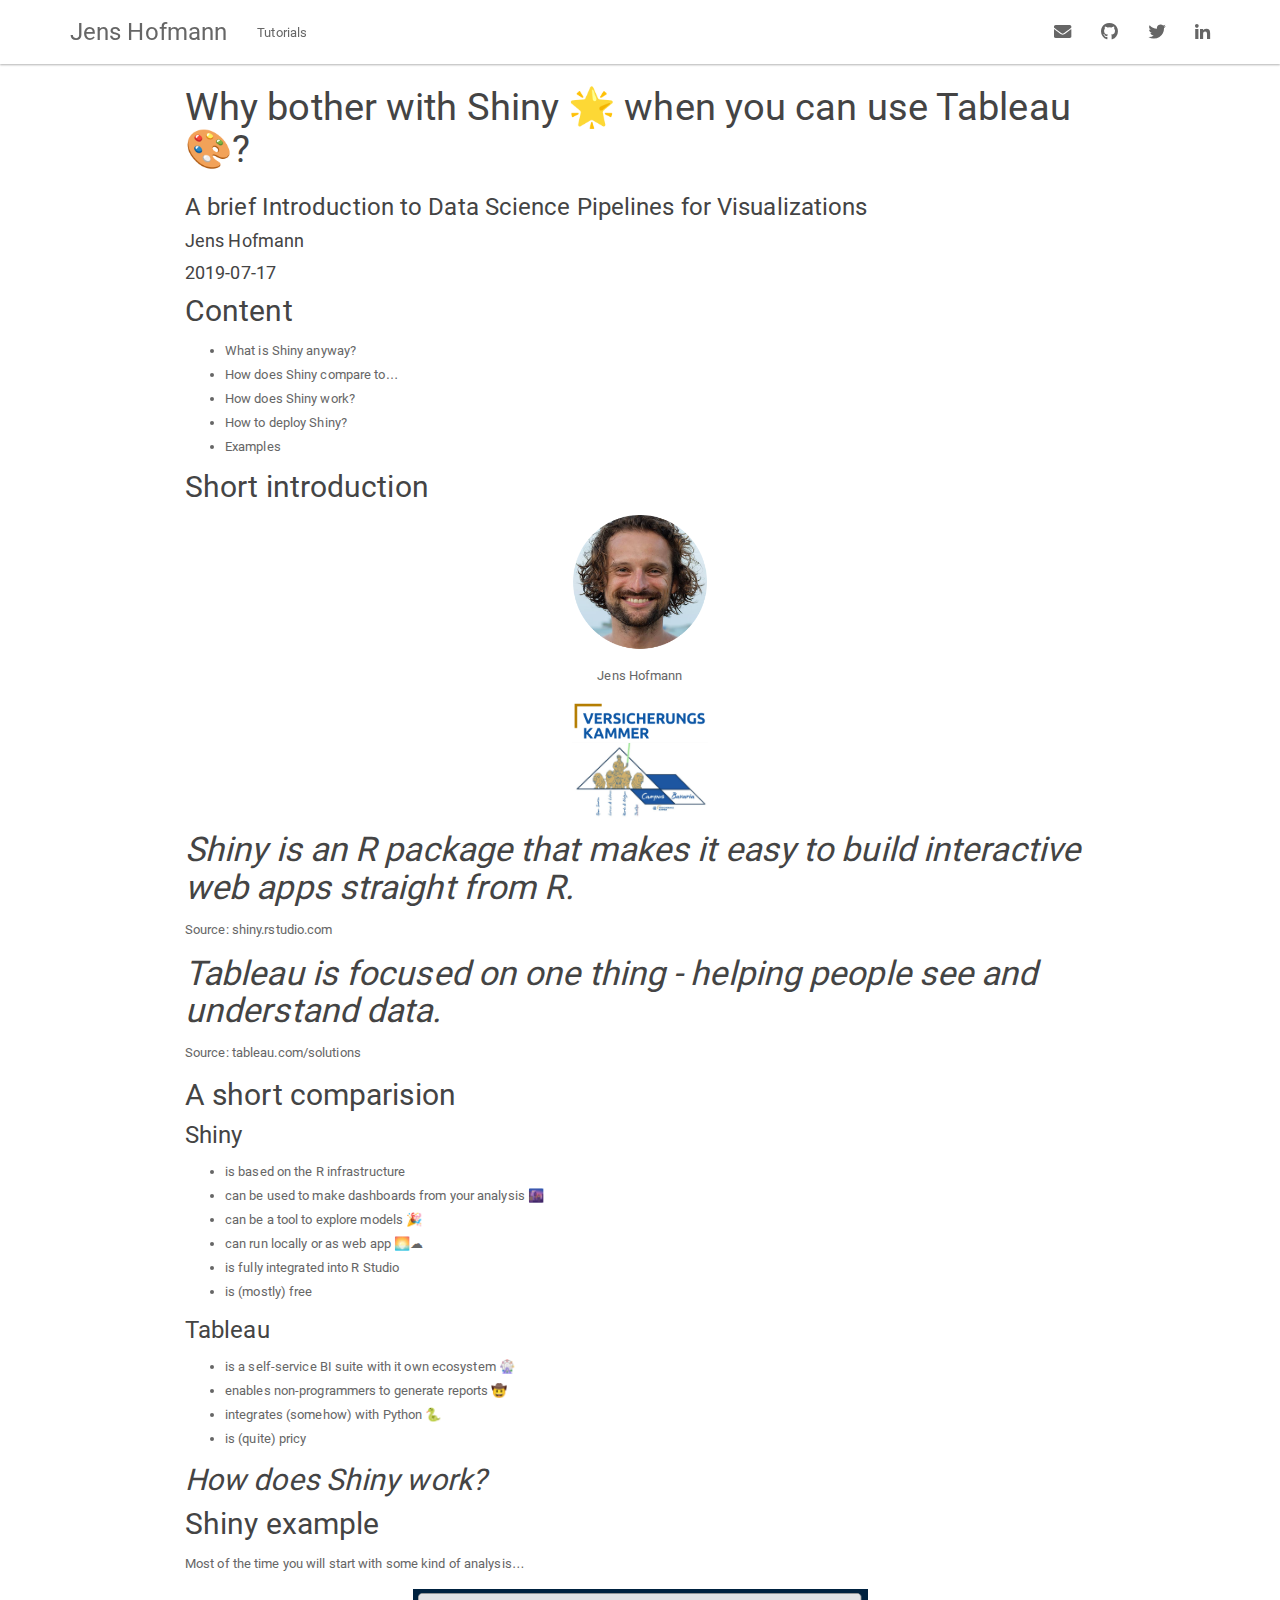
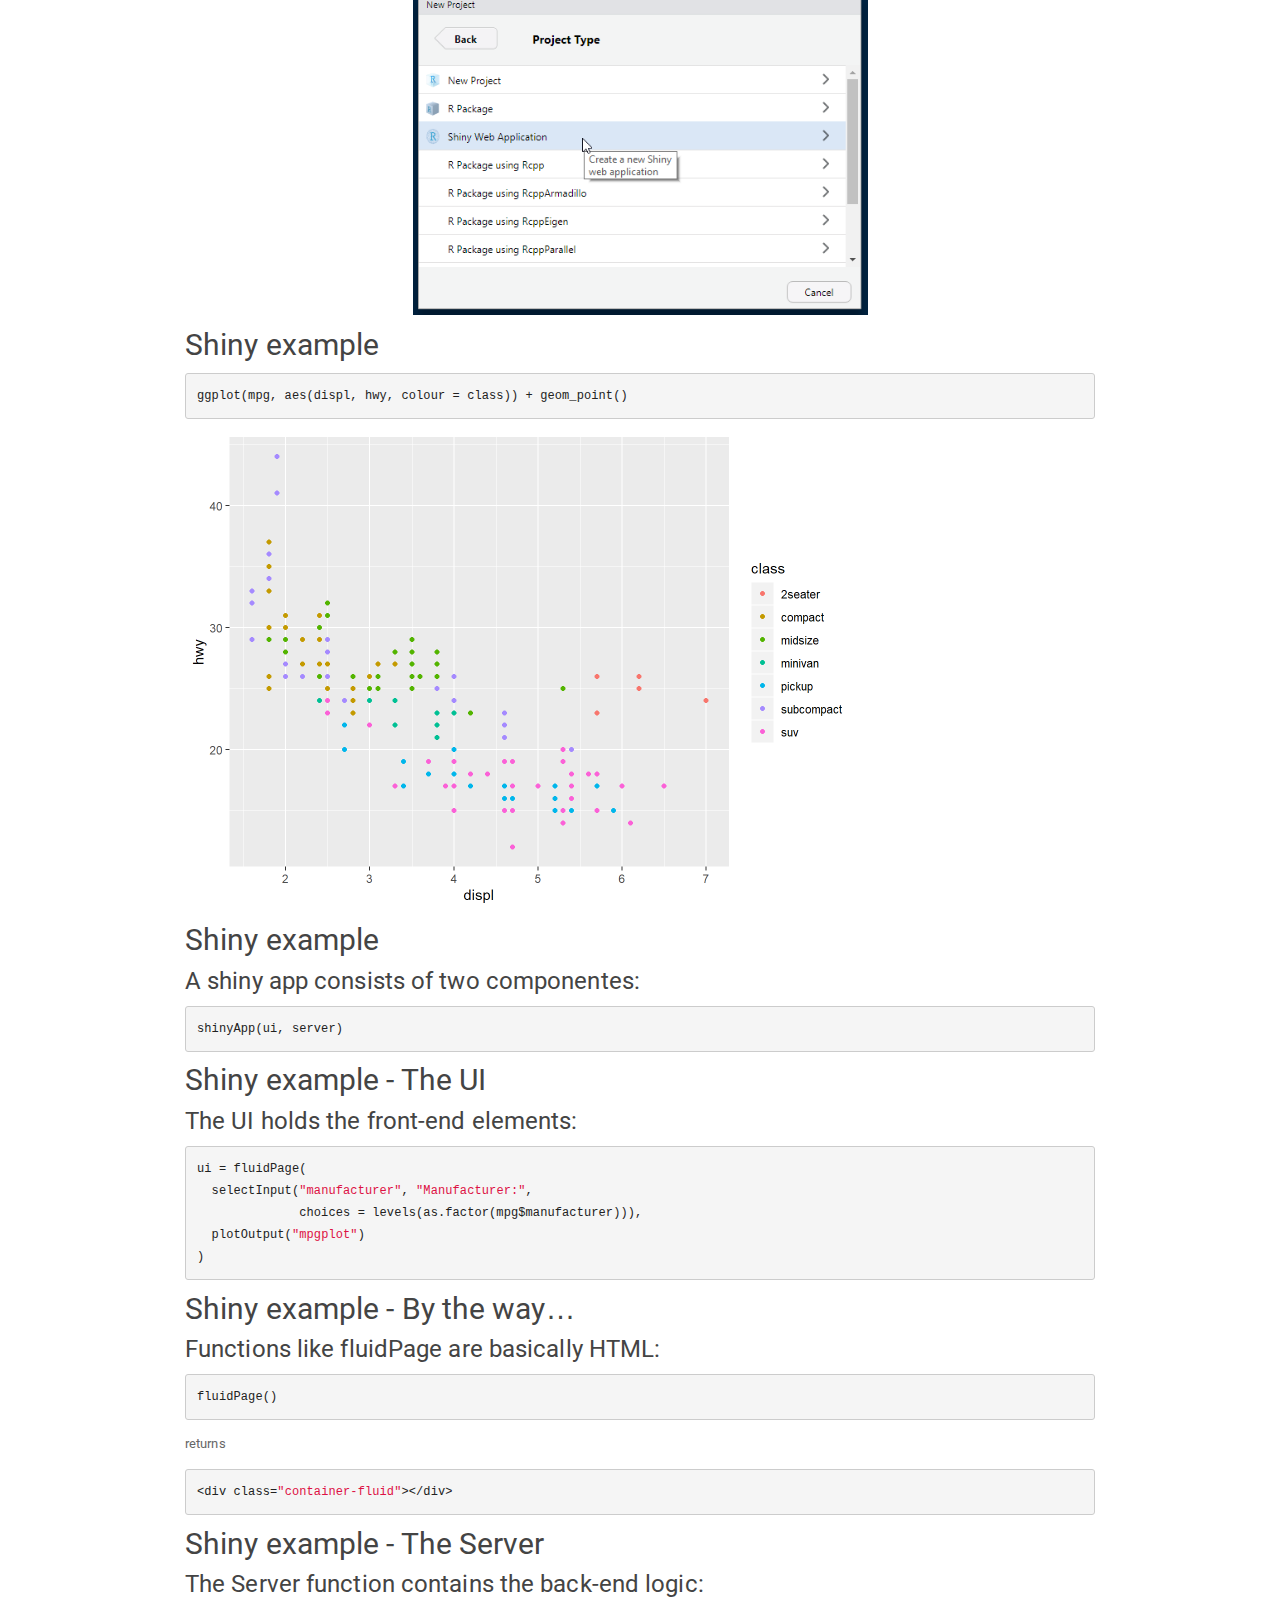
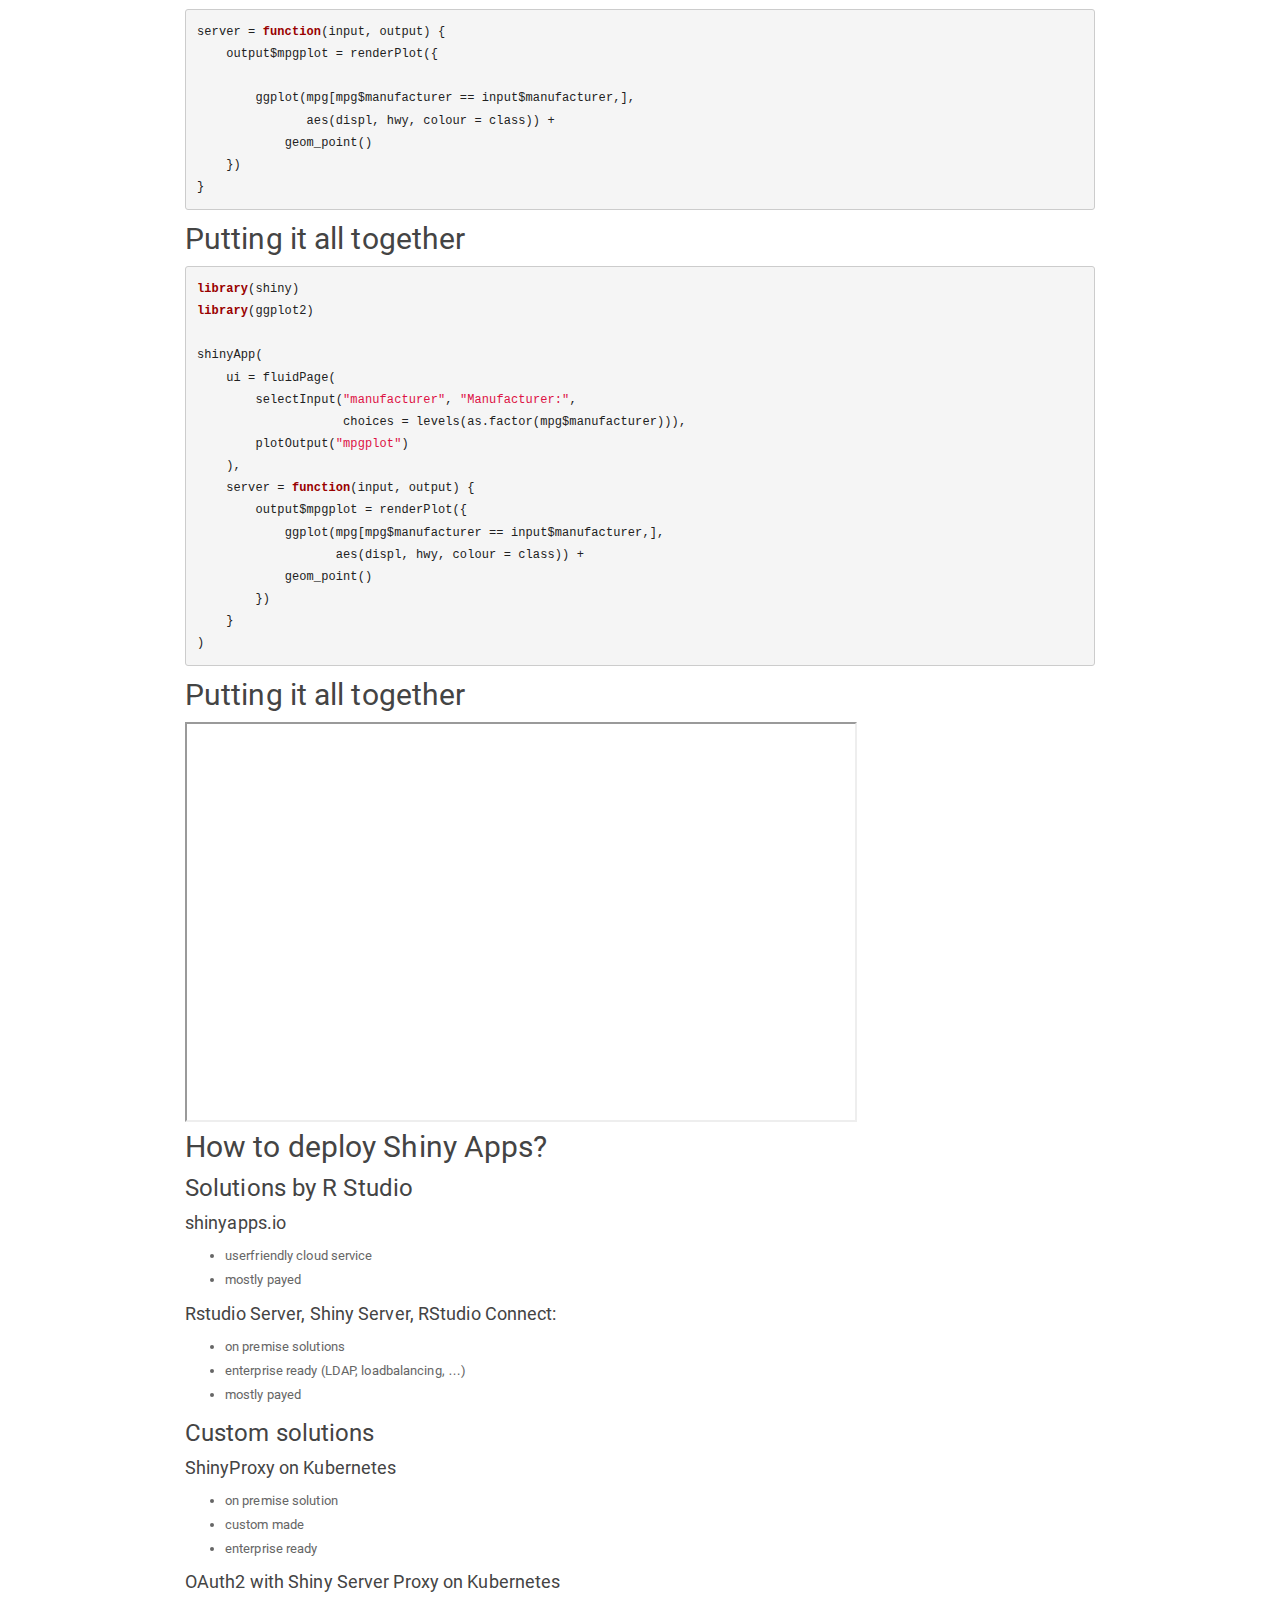
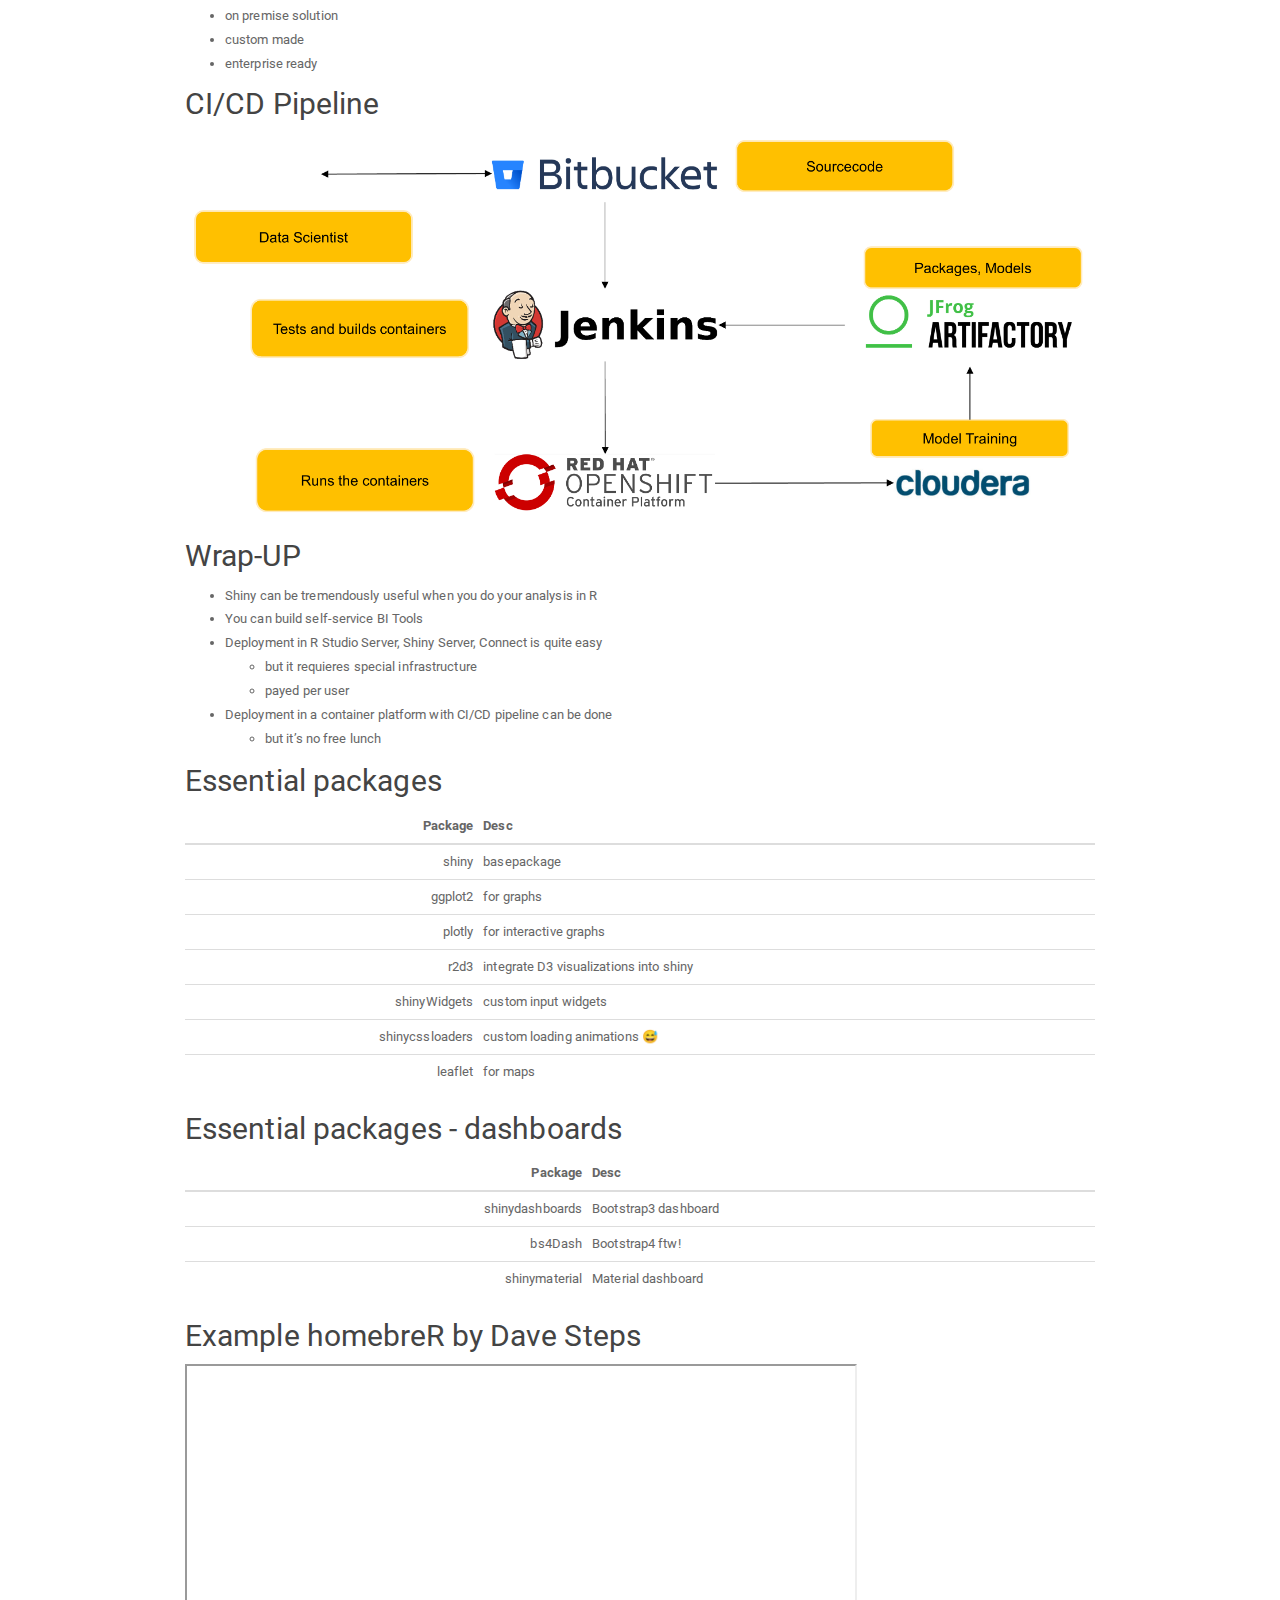
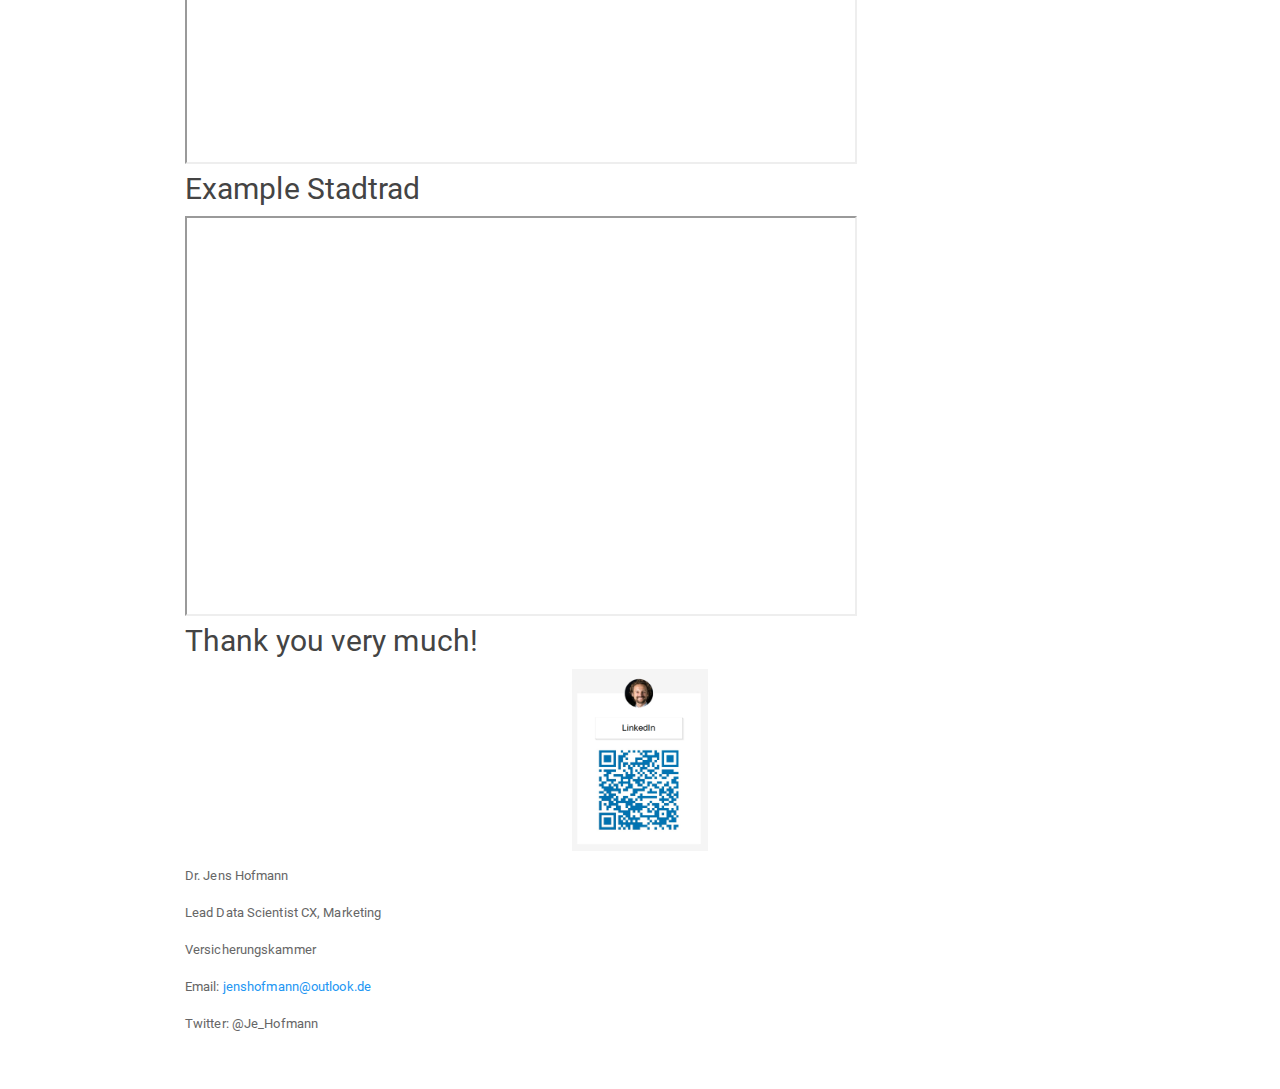
==== dataviz_shiny_published.html @ 9a3ef659 "Added Tutorial" ====
<!DOCTYPE html>

<html xmlns="http://www.w3.org/1999/xhtml">

<head>

<meta charset="utf-8" />
<meta http-equiv="Content-Type" content="text/html; charset=utf-8" />
<meta name="generator" content="pandoc" />
<meta http-equiv="X-UA-Compatible" content="IE=EDGE" />


<meta name="author" content="Jens Hofmann" />

<meta name="date" content="2019-07-17" />

<title>Why bother with Shiny 🌟 when you can use Tableau 🎨?</title>

<script src="site_libs/jquery-1.11.3/jquery.min.js"></script>
<meta name="viewport" content="width=device-width, initial-scale=1" />
<link href="site_libs/bootstrap-3.3.5/css/paper.min.css" rel="stylesheet" />
<script src="site_libs/bootstrap-3.3.5/js/bootstrap.min.js"></script>
<script src="site_libs/bootstrap-3.3.5/shim/html5shiv.min.js"></script>
<script src="site_libs/bootstrap-3.3.5/shim/respond.min.js"></script>
<script src="site_libs/navigation-1.1/tabsets.js"></script>
<link href="site_libs/highlightjs-9.12.0/default.css" rel="stylesheet" />
<script src="site_libs/highlightjs-9.12.0/highlight.js"></script>
<link href="site_libs/font-awesome-5.1.0/css/all.css" rel="stylesheet" />
<link href="site_libs/font-awesome-5.1.0/css/v4-shims.css" rel="stylesheet" />

<style type="text/css">code{white-space: pre;}</style>
<style type="text/css">
  pre:not([class]) {
    background-color: white;
  }
</style>
<script type="text/javascript">
if (window.hljs) {
  hljs.configure({languages: []});
  hljs.initHighlightingOnLoad();
  if (document.readyState && document.readyState === "complete") {
    window.setTimeout(function() { hljs.initHighlighting(); }, 0);
  }
}
</script>



<style type="text/css">
h1 {
  font-size: 34px;
}
h1.title {
  font-size: 38px;
}
h2 {
  font-size: 30px;
}
h3 {
  font-size: 24px;
}
h4 {
  font-size: 18px;
}
h5 {
  font-size: 16px;
}
h6 {
  font-size: 12px;
}
.table th:not([align]) {
  text-align: left;
}
</style>

<link rel="stylesheet" href="styles.css" type="text/css" />



<style type = "text/css">
.main-container {
  max-width: 940px;
  margin-left: auto;
  margin-right: auto;
}
code {
  color: inherit;
  background-color: rgba(0, 0, 0, 0.04);
}
img {
  max-width:100%;
  height: auto;
}
.tabbed-pane {
  padding-top: 12px;
}
.html-widget {
  margin-bottom: 20px;
}
button.code-folding-btn:focus {
  outline: none;
}
summary {
  display: list-item;
}
</style>


<style type="text/css">
/* padding for bootstrap navbar */
body {
  padding-top: 64px;
  padding-bottom: 40px;
}
/* offset scroll position for anchor links (for fixed navbar)  */
.section h1 {
  padding-top: 69px;
  margin-top: -69px;
}
.section h2 {
  padding-top: 69px;
  margin-top: -69px;
}
.section h3 {
  padding-top: 69px;
  margin-top: -69px;
}
.section h4 {
  padding-top: 69px;
  margin-top: -69px;
}
.section h5 {
  padding-top: 69px;
  margin-top: -69px;
}
.section h6 {
  padding-top: 69px;
  margin-top: -69px;
}
.dropdown-submenu {
  position: relative;
}
.dropdown-submenu>.dropdown-menu {
  top: 0;
  left: 100%;
  margin-top: -6px;
  margin-left: -1px;
  border-radius: 0 6px 6px 6px;
}
.dropdown-submenu:hover>.dropdown-menu {
  display: block;
}
.dropdown-submenu>a:after {
  display: block;
  content: " ";
  float: right;
  width: 0;
  height: 0;
  border-color: transparent;
  border-style: solid;
  border-width: 5px 0 5px 5px;
  border-left-color: #cccccc;
  margin-top: 5px;
  margin-right: -10px;
}
.dropdown-submenu:hover>a:after {
  border-left-color: #ffffff;
}
.dropdown-submenu.pull-left {
  float: none;
}
.dropdown-submenu.pull-left>.dropdown-menu {
  left: -100%;
  margin-left: 10px;
  border-radius: 6px 0 6px 6px;
}
</style>

<script>
// manage active state of menu based on current page
$(document).ready(function () {
  // active menu anchor
  href = window.location.pathname
  href = href.substr(href.lastIndexOf('/') + 1)
  if (href === "")
    href = "index.html";
  var menuAnchor = $('a[href="' + href + '"]');

  // mark it active
  menuAnchor.parent().addClass('active');

  // if it's got a parent navbar menu mark it active as well
  menuAnchor.closest('li.dropdown').addClass('active');
});
</script>

<!-- tabsets -->

<style type="text/css">
.tabset-dropdown > .nav-tabs {
  display: inline-table;
  max-height: 500px;
  min-height: 44px;
  overflow-y: auto;
  background: white;
  border: 1px solid #ddd;
  border-radius: 4px;
}

.tabset-dropdown > .nav-tabs > li.active:before {
  content: "";
  font-family: 'Glyphicons Halflings';
  display: inline-block;
  padding: 10px;
  border-right: 1px solid #ddd;
}

.tabset-dropdown > .nav-tabs.nav-tabs-open > li.active:before {
  content: "&#xe258;";
  border: none;
}

.tabset-dropdown > .nav-tabs.nav-tabs-open:before {
  content: "";
  font-family: 'Glyphicons Halflings';
  display: inline-block;
  padding: 10px;
  border-right: 1px solid #ddd;
}

.tabset-dropdown > .nav-tabs > li.active {
  display: block;
}

.tabset-dropdown > .nav-tabs > li > a,
.tabset-dropdown > .nav-tabs > li > a:focus,
.tabset-dropdown > .nav-tabs > li > a:hover {
  border: none;
  display: inline-block;
  border-radius: 4px;
}

.tabset-dropdown > .nav-tabs.nav-tabs-open > li {
  display: block;
  float: none;
}

.tabset-dropdown > .nav-tabs > li {
  display: none;
}
</style>

<!-- code folding -->




</head>

<body>


<div class="container-fluid main-container">




<div class="navbar navbar-default  navbar-fixed-top" role="navigation">
  <div class="container">
    <div class="navbar-header">
      <button type="button" class="navbar-toggle collapsed" data-toggle="collapse" data-target="#navbar">
        <span class="icon-bar"></span>
        <span class="icon-bar"></span>
        <span class="icon-bar"></span>
      </button>
      <a class="navbar-brand" href="index.html">Jens Hofmann</a>
    </div>
    <div id="navbar" class="navbar-collapse collapse">
      <ul class="nav navbar-nav">
        <li>
  <a href="tutorials.html">Tutorials</a>
</li>
      </ul>
      <ul class="nav navbar-nav navbar-right">
        <li>
  <a href="contact.html">
    <span class="fa fa-envelope fa-lg"></span>
     
  </a>
</li>
<li>
  <a href="http://github.com/Je-Ho">
    <span class="fa fa-github fa-lg"></span>
     
  </a>
</li>
<li>
  <a href="https://twitter.com/Je_Hofmann">
    <span class="fa fa-twitter fa-lg"></span>
     
  </a>
</li>
<li>
  <a href="linkedin.com/in/dr-jens-hofmann-960b22104/">
    <span class="fa fa-linkedin fa-lg"></span>
     
  </a>
</li>
      </ul>
    </div><!--/.nav-collapse -->
  </div><!--/.container -->
</div><!--/.navbar -->

<div class="fluid-row" id="header">



<h1 class="title toc-ignore">Why bother with Shiny 🌟 when you can use Tableau 🎨?</h1>
<h3 class="subtitle">A brief Introduction to Data Science Pipelines for Visualizations</h3>
<h4 class="author">Jens Hofmann</h4>
<h4 class="date">2019-07-17</h4>

</div>


<style>
.forceBreak { -webkit-column-break-after: always; break-after: column; }
</style>
<div id="content" class="section level2">
<h2>Content</h2>
<ul>
<li>What is Shiny anyway?</li>
<li>How does Shiny compare to…</li>
<li>How does Shiny work?</li>
<li>How to deploy Shiny?</li>
<li>Examples</li>
</ul>
</div>
<div id="short-introduction" class="section level2">
<h2>Short introduction</h2>
<p><img src="figures/Jens_Portrait.png" width="15%" style="display: block; margin: auto;" /></p>
<div align="center">
Jens Hofmann
</div>
<p class="forceBreak">
</p>
<p class="forceBreak">
</p>
<p><img src="figures/kammer.png" width="15%" style="display: block; margin: auto;" /><img src="figures/campusbavaria.png" width="15%" style="display: block; margin: auto;" /></p>
</div>
<div id="shiny-is-an-r-package-that-makes-it-easy-to-build-interactive-web-apps-straight-from-r." class="section level1">
<h1><em>Shiny is an R package that makes it easy to build interactive web apps straight from R.</em></h1>
<p>Source: shiny.rstudio.com</p>
</div>
<div id="tableau-is-focused-on-one-thing---helping-people-see-and-understand-data." class="section level1">
<h1><em>Tableau is focused on one thing - helping people see and understand data.</em></h1>
<p>Source: tableau.com/solutions</p>
<div id="a-short-comparision" class="section level2 columns-2 smaller">
<h2>A short comparision</h2>
<div id="shiny" class="section level3">
<h3>Shiny</h3>
<ul>
<li>is based on the R infrastructure</li>
<li>can be used to make dashboards from your analysis 🌆</li>
<li>can be a tool to explore models 🎉</li>
<li>can run locally or as web app 🌅☁</li>
<li>is fully integrated into R Studio</li>
<li>is (mostly) free</li>
</ul>
<p class="forceBreak">
</p>
</div>
<div id="tableau" class="section level3">
<h3>Tableau</h3>
<ul>
<li>is a self-service BI suite with it own ecosystem 🎡</li>
<li>enables non-programmers to generate reports 🤠</li>
<li>integrates (somehow) with Python 🐍</li>
<li>is (quite) pricy</li>
</ul>
</div>
</div>
<div id="how-does-shiny-work" class="section level2">
<h2><em>How does Shiny work?</em></h2>
</div>
<div id="shiny-example" class="section level2">
<h2>Shiny example</h2>
<p>Most of the time you will start with some kind of analysis…</p>
<p><img src="figures/meetup_ds_RStudio.png" width="50%" style="display: block; margin: auto;" /></p>
</div>
<div id="shiny-example-1" class="section level2">
<h2>Shiny example</h2>
<pre class="r"><code>ggplot(mpg, aes(displ, hwy, colour = class)) + geom_point()</code></pre>
<p><img src="dataviz_shiny_published_files/figure-html/unnamed-chunk-4-1.png" width="672" /></p>
</div>
<div id="shiny-example-2" class="section level2">
<h2>Shiny example</h2>
<div id="a-shiny-app-consists-of-two-componentes" class="section level3">
<h3>A shiny app consists of two componentes:</h3>
<pre class="r"><code>shinyApp(ui, server)</code></pre>
</div>
</div>
<div id="shiny-example---the-ui" class="section level2">
<h2>Shiny example - The UI</h2>
<div id="the-ui-holds-the-front-end-elements" class="section level3">
<h3>The UI holds the front-end elements:</h3>
<pre class="r"><code>ui = fluidPage(
  selectInput(&quot;manufacturer&quot;, &quot;Manufacturer:&quot;,
              choices = levels(as.factor(mpg$manufacturer))),
  plotOutput(&quot;mpgplot&quot;)
)</code></pre>
</div>
</div>
<div id="shiny-example---by-the-way" class="section level2">
<h2>Shiny example - By the way…</h2>
<div id="functions-like-fluidpage-are-basically-html" class="section level3">
<h3>Functions like fluidPage are basically HTML:</h3>
<pre class="r"><code>fluidPage()</code></pre>
<p>returns</p>
<pre class="r"><code>&lt;div class=&quot;container-fluid&quot;&gt;&lt;/div&gt;</code></pre>
</div>
</div>
<div id="shiny-example---the-server" class="section level2">
<h2>Shiny example - The Server</h2>
<div id="the-server-function-contains-the-back-end-logic" class="section level3">
<h3>The Server function contains the back-end logic:</h3>
<pre class="r"><code>server = function(input, output) {
    output$mpgplot = renderPlot({
        
        ggplot(mpg[mpg$manufacturer == input$manufacturer,], 
               aes(displ, hwy, colour = class)) + 
            geom_point()
    })
}</code></pre>
</div>
</div>
<div id="putting-it-all-together" class="section level2">
<h2>Putting it all together</h2>
<pre class="r"><code>library(shiny)
library(ggplot2)

shinyApp(
    ui = fluidPage(
        selectInput(&quot;manufacturer&quot;, &quot;Manufacturer:&quot;,
                    choices = levels(as.factor(mpg$manufacturer))),
        plotOutput(&quot;mpgplot&quot;)
    ),
    server = function(input, output) {
        output$mpgplot = renderPlot({
            ggplot(mpg[mpg$manufacturer == input$manufacturer,], 
                   aes(displ, hwy, colour = class)) + 
            geom_point()
        })
    }
)</code></pre>
</div>
<div id="putting-it-all-together-1" class="section level2">
<h2>Putting it all together</h2>
<iframe src="https://jehof.shinyapps.io/shiny_demo/?showcase=0" width="672" height="400px">
</iframe>
</div>
<div id="how-to-deploy-shiny-apps" class="section level2 columns-2 smaller">
<h2>How to deploy Shiny Apps?</h2>
<div id="solutions-by-r-studio" class="section level3">
<h3>Solutions by R Studio</h3>
<div id="shinyapps.io" class="section level4">
<h4>shinyapps.io</h4>
<ul>
<li>userfriendly cloud service</li>
<li>mostly payed</li>
</ul>
</div>
<div id="rstudio-server-shiny-server-rstudio-connect" class="section level4">
<h4>Rstudio Server, Shiny Server, RStudio Connect:</h4>
<ul>
<li>on premise solutions</li>
<li>enterprise ready (LDAP, loadbalancing, …)</li>
<li>mostly payed</li>
</ul>
<p class="forceBreak">
</p>
</div>
</div>
<div id="custom-solutions" class="section level3">
<h3>Custom solutions</h3>
<div id="shinyproxy-on-kubernetes" class="section level4">
<h4>ShinyProxy on Kubernetes</h4>
<ul>
<li>on premise solution</li>
<li>custom made</li>
<li>enterprise ready</li>
</ul>
</div>
<div id="oauth2-with-shiny-server-proxy-on-kubernetes" class="section level4">
<h4>OAuth2 with Shiny Server Proxy on Kubernetes</h4>
<ul>
<li>on premise solution</li>
<li>custom made</li>
<li>enterprise ready</li>
</ul>
</div>
</div>
</div>
<div id="cicd-pipeline" class="section level2">
<h2>CI/CD Pipeline</h2>
<p><img src="figures/cicd.png" width="100%" style="display: block; margin: auto;" /></p>
</div>
<div id="wrap-up" class="section level2 columns-2 smaller">
<h2>Wrap-UP</h2>
<ul>
<li>Shiny can be tremendously useful when you do your analysis in R</li>
<li>You can build self-service BI Tools</li>
<li>Deployment in R Studio Server, Shiny Server, Connect is quite easy
<ul>
<li>but it requieres special infrastructure</li>
<li>payed per user</li>
</ul></li>
<li>Deployment in a container platform with CI/CD pipeline can be done
<ul>
<li>but it’s no free lunch</li>
</ul></li>
</ul>
<p class="forceBreak">
</p>
<p class="forceBreak">
</p>
</div>
<div id="essential-packages" class="section level2">
<h2>Essential packages</h2>
<table>
<thead>
<tr class="header">
<th align="right">Package</th>
<th align="left">Desc</th>
</tr>
</thead>
<tbody>
<tr class="odd">
<td align="right">shiny</td>
<td align="left">basepackage</td>
</tr>
<tr class="even">
<td align="right">ggplot2</td>
<td align="left">for graphs</td>
</tr>
<tr class="odd">
<td align="right">plotly</td>
<td align="left">for interactive graphs</td>
</tr>
<tr class="even">
<td align="right">r2d3</td>
<td align="left">integrate D3 visualizations into shiny</td>
</tr>
<tr class="odd">
<td align="right">shinyWidgets</td>
<td align="left">custom input widgets</td>
</tr>
<tr class="even">
<td align="right">shinycssloaders</td>
<td align="left">custom loading animations 😅</td>
</tr>
<tr class="odd">
<td align="right">leaflet</td>
<td align="left">for maps</td>
</tr>
</tbody>
</table>
</div>
<div id="essential-packages---dashboards" class="section level2">
<h2>Essential packages - dashboards</h2>
<table>
<thead>
<tr class="header">
<th align="right">Package</th>
<th align="left">Desc</th>
</tr>
</thead>
<tbody>
<tr class="odd">
<td align="right">shinydashboards</td>
<td align="left">Bootstrap3 dashboard</td>
</tr>
<tr class="even">
<td align="right">bs4Dash</td>
<td align="left">Bootstrap4 ftw!</td>
</tr>
<tr class="odd">
<td align="right">shinymaterial</td>
<td align="left">Material dashboard</td>
</tr>
</tbody>
</table>
</div>
<div id="example-homebrer-by-dave-steps" class="section level2 smaller">
<h2>Example homebreR by Dave Steps</h2>
<iframe src="http://davesteps.com/homebrewR?showcase=0" width="672" height="400px">
</iframe>
</div>
<div id="example-stadtrad" class="section level2">
<h2>Example Stadtrad</h2>
<iframe src="https://alexkruse.shinyapps.io/stadtrad?showcase=0" width="672" height="400px">
</iframe>
</div>
<div id="thank-you-very-much" class="section level2 columns-2 smaller">
<h2>Thank you very much!</h2>
<img src="figures/Linkdin.png" width="15%" style="display: block; margin: auto;" />
<p class="forceBreak">
</p>
<p class="forceBreak">
</p>
<p>Dr. Jens Hofmann</p>
<p>Lead Data Scientist CX, Marketing</p>
<p>Versicherungskammer</p>
<p>Email: <a href="mailto:jenshofmann@outlook.de" class="email">jenshofmann@outlook.de</a></p>
<p>Twitter: <span class="citation">@Je_Hofmann</span></p>
</div>
</div>




</div>

<script>

// add bootstrap table styles to pandoc tables
function bootstrapStylePandocTables() {
  $('tr.header').parent('thead').parent('table').addClass('table table-condensed');
}
$(document).ready(function () {
  bootstrapStylePandocTables();
});


</script>

<!-- tabsets -->

<script>
$(document).ready(function () {
  window.buildTabsets("TOC");
});

$(document).ready(function () {
  $('.tabset-dropdown > .nav-tabs > li').click(function () {
    $(this).parent().toggleClass('nav-tabs-open')
  });
});
</script>

<!-- code folding -->


<!-- dynamically load mathjax for compatibility with self-contained -->
<script>
  (function () {
    var script = document.createElement("script");
    script.type = "text/javascript";
    script.src  = "https://mathjax.rstudio.com/latest/MathJax.js?config=TeX-AMS-MML_HTMLorMML";
    document.getElementsByTagName("head")[0].appendChild(script);
  })();
</script>

</body>
</html>
---- site_libs/bootstrap-3.3.5/css/paper.min.css ----
@font-face {
  font-family: 'Roboto';
  font-style: normal;
  font-weight: 300;
  src: url(fonts/RobotoLight.ttf) format('truetype');
}
@font-face {
  font-family: 'Roboto';
  font-style: normal;
  font-weight: 400;
  src: url(fonts/Roboto.ttf) format('truetype');
}
@font-face {
  font-family: 'Roboto';
  font-style: normal;
  font-weight: 500;
  src: url(fonts/RobotoMedium.ttf) format('truetype');
}
@font-face {
  font-family: 'Roboto';
  font-style: normal;
  font-weight: 700;
  src: url(fonts/RobotoBold.ttf) format('truetype');
}

/*!
 * bootswatch v3.3.6
 * Homepage: http://bootswatch.com
 * Copyright 2012-2015 Thomas Park
 * Licensed under MIT
 * Based on Bootstrap
*//*!
 * Bootstrap v3.3.6 (http://getbootstrap.com)
 * Copyright 2011-2015 Twitter, Inc.
 * Licensed under MIT (https://github.com/twbs/bootstrap/blob/master/LICENSE)
 *//*! normalize.css v3.0.3 | MIT License | github.com/necolas/normalize.css */html{font-family:sans-serif;-ms-text-size-adjust:100%;-webkit-text-size-adjust:100%}body{margin:0}article,aside,details,figcaption,figure,footer,header,hgroup,main,menu,nav,section,summary{display:block}audio,canvas,progress,video{display:inline-block;vertical-align:baseline}audio:not([controls]){display:none;height:0}[hidden],template{display:none}a{background-color:transparent}a:active,a:hover{outline:0}abbr[title]{border-bottom:1px dotted}b,strong{font-weight:bold}dfn{font-style:italic}h1{font-size:2em;margin:0.67em 0}mark{background:#ff0;color:#000}small{font-size:80%}sub,sup{font-size:75%;line-height:0;position:relative;vertical-align:baseline}sup{top:-0.5em}sub{bottom:-0.25em}img{border:0}svg:not(:root){overflow:hidden}figure{margin:1em 40px}hr{-webkit-box-sizing:content-box;-moz-box-sizing:content-box;box-sizing:content-box;height:0}pre{overflow:auto}code,kbd,pre,samp{font-family:monospace, monospace;font-size:1em}button,input,optgroup,select,textarea{color:inherit;font:inherit;margin:0}button{overflow:visible}button,select{text-transform:none}button,html input[type="button"],input[type="reset"],input[type="submit"]{-webkit-appearance:button;cursor:pointer}button[disabled],html input[disabled]{cursor:default}button::-moz-focus-inner,input::-moz-focus-inner{border:0;padding:0}input{line-height:normal}input[type="checkbox"],input[type="radio"]{-webkit-box-sizing:border-box;-moz-box-sizing:border-box;box-sizing:border-box;padding:0}input[type="number"]::-webkit-inner-spin-button,input[type="number"]::-webkit-outer-spin-button{height:auto}input[type="search"]{-webkit-appearance:textfield;-webkit-box-sizing:content-box;-moz-box-sizing:content-box;box-sizing:content-box}input[type="search"]::-webkit-search-cancel-button,input[type="search"]::-webkit-search-decoration{-webkit-appearance:none}fieldset{border:1px solid #c0c0c0;margin:0 2px;padding:0.35em 0.625em 0.75em}legend{border:0;padding:0}textarea{overflow:auto}optgroup{font-weight:bold}table{border-collapse:collapse;border-spacing:0}td,th{padding:0}/*! Source: https://github.com/h5bp/html5-boilerplate/blob/master/src/css/main.css */@media print{*,*:before,*:after{background:transparent !important;color:#000 !important;-webkit-box-shadow:none !important;box-shadow:none !important;text-shadow:none !important}a,a:visited{text-decoration:underline}a[href]:after{content:" (" attr(href) ")"}abbr[title]:after{content:" (" attr(title) ")"}a[href^="#"]:after,a[href^="javascript:"]:after{content:""}pre,blockquote{border:1px solid #999;page-break-inside:avoid}thead{display:table-header-group}tr,img{page-break-inside:avoid}img{max-width:100% !important}p,h2,h3{orphans:3;widows:3}h2,h3{page-break-after:avoid}.navbar{display:none}.btn>.caret,.dropup>.btn>.caret{border-top-color:#000 !important}.label{border:1px solid #000}.table{border-collapse:collapse !important}.table td,.table th{background-color:#fff !important}.table-bordered th,.table-bordered td{border:1px solid #ddd !important}}@font-face{font-family:'Glyphicons Halflings';src:url('../fonts/glyphicons-halflings-regular.eot');src:url('../fonts/glyphicons-halflings-regular.eot?#iefix') format('embedded-opentype'),url('../fonts/glyphicons-halflings-regular.woff') format('woff'),url('../fonts/glyphicons-halflings-regular.ttf') format('truetype'),url('../fonts/glyphicons-halflings-regular.svg#glyphicons_halflingsregular') format('svg')}.glyphicon{position:relative;top:1px;display:inline-block;font-family:'Glyphicons Halflings';font-style:normal;font-weight:normal;line-height:1;-webkit-font-smoothing:antialiased;-moz-osx-font-smoothing:grayscale}.glyphicon-asterisk:before{content:"\002a"}.glyphicon-plus:before{content:"\002b"}.glyphicon-euro:before,.glyphicon-eur:before{content:"\20ac"}.glyphicon-minus:before{content:"\2212"}.glyphicon-cloud:before{content:"\2601"}.glyphicon-envelope:before{content:"\2709"}.glyphicon-pencil:before{content:"\270f"}.glyphicon-glass:before{content:"\e001"}.glyphicon-music:before{content:"\e002"}.glyphicon-search:before{content:"\e003"}.glyphicon-heart:before{content:"\e005"}.glyphicon-star:before{content:"\e006"}.glyphicon-star-empty:before{content:"\e007"}.glyphicon-user:before{content:"\e008"}.glyphicon-film:before{content:"\e009"}.glyphicon-th-large:before{content:"\e010"}.glyphicon-th:before{content:"\e011"}.glyphicon-th-list:before{content:"\e012"}.glyphicon-ok:before{content:"\e013"}.glyphicon-remove:before{content:"\e014"}.glyphicon-zoom-in:before{content:"\e015"}.glyphicon-zoom-out:before{content:"\e016"}.glyphicon-off:before{content:"\e017"}.glyphicon-signal:before{content:"\e018"}.glyphicon-cog:before{content:"\e019"}.glyphicon-trash:before{content:"\e020"}.glyphicon-home:before{content:"\e021"}.glyphicon-file:before{content:"\e022"}.glyphicon-time:before{content:"\e023"}.glyphicon-road:before{content:"\e024"}.glyphicon-download-alt:before{content:"\e025"}.glyphicon-download:before{content:"\e026"}.glyphicon-upload:before{content:"\e027"}.glyphicon-inbox:before{content:"\e028"}.glyphicon-play-circle:before{content:"\e029"}.glyphicon-repeat:before{content:"\e030"}.glyphicon-refresh:before{content:"\e031"}.glyphicon-list-alt:before{content:"\e032"}.glyphicon-lock:before{content:"\e033"}.glyphicon-flag:before{content:"\e034"}.glyphicon-headphones:before{content:"\e035"}.glyphicon-volume-off:before{content:"\e036"}.glyphicon-volume-down:before{content:"\e037"}.glyphicon-volume-up:before{content:"\e038"}.glyphicon-qrcode:before{content:"\e039"}.glyphicon-barcode:before{content:"\e040"}.glyphicon-tag:before{content:"\e041"}.glyphicon-tags:before{content:"\e042"}.glyphicon-book:before{content:"\e043"}.glyphicon-bookmark:before{content:"\e044"}.glyphicon-print:before{content:"\e045"}.glyphicon-camera:before{content:"\e046"}.glyphicon-font:before{content:"\e047"}.glyphicon-bold:before{content:"\e048"}.glyphicon-italic:before{content:"\e049"}.glyphicon-text-height:before{content:"\e050"}.glyphicon-text-width:before{content:"\e051"}.glyphicon-align-left:before{content:"\e052"}.glyphicon-align-center:before{content:"\e053"}.glyphicon-align-right:before{content:"\e054"}.glyphicon-align-justify:before{content:"\e055"}.glyphicon-list:before{content:"\e056"}.glyphicon-indent-left:before{content:"\e057"}.glyphicon-indent-right:before{content:"\e058"}.glyphicon-facetime-video:before{content:"\e059"}.glyphicon-picture:before{content:"\e060"}.glyphicon-map-marker:before{content:"\e062"}.glyphicon-adjust:before{content:"\e063"}.glyphicon-tint:before{content:"\e064"}.glyphicon-edit:before{content:"\e065"}.glyphicon-share:before{content:"\e066"}.glyphicon-check:before{content:"\e067"}.glyphicon-move:before{content:"\e068"}.glyphicon-step-backward:before{content:"\e069"}.glyphicon-fast-backward:before{content:"\e070"}.glyphicon-backward:before{content:"\e071"}.glyphicon-play:before{content:"\e072"}.glyphicon-pause:before{content:"\e073"}.glyphicon-stop:before{content:"\e074"}.glyphicon-forward:before{content:"\e075"}.glyphicon-fast-forward:before{content:"\e076"}.glyphicon-step-forward:before{content:"\e077"}.glyphicon-eject:before{content:"\e078"}.glyphicon-chevron-left:before{content:"\e079"}.glyphicon-chevron-right:before{content:"\e080"}.glyphicon-plus-sign:before{content:"\e081"}.glyphicon-minus-sign:before{content:"\e082"}.glyphicon-remove-sign:before{content:"\e083"}.glyphicon-ok-sign:before{content:"\e084"}.glyphicon-question-sign:before{content:"\e085"}.glyphicon-info-sign:before{content:"\e086"}.glyphicon-screenshot:before{content:"\e087"}.glyphicon-remove-circle:before{content:"\e088"}.glyphicon-ok-circle:before{content:"\e089"}.glyphicon-ban-circle:before{content:"\e090"}.glyphicon-arrow-left:before{content:"\e091"}.glyphicon-arrow-right:before{content:"\e092"}.glyphicon-arrow-up:before{content:"\e093"}.glyphicon-arrow-down:before{content:"\e094"}.glyphicon-share-alt:before{content:"\e095"}.glyphicon-resize-full:before{content:"\e096"}.glyphicon-resize-small:before{content:"\e097"}.glyphicon-exclamation-sign:before{content:"\e101"}.glyphicon-gift:before{content:"\e102"}.glyphicon-leaf:before{content:"\e103"}.glyphicon-fire:before{content:"\e104"}.glyphicon-eye-open:before{content:"\e105"}.glyphicon-eye-close:before{content:"\e106"}.glyphicon-warning-sign:before{content:"\e107"}.glyphicon-plane:before{content:"\e108"}.glyphicon-calendar:before{content:"\e109"}.glyphicon-random:before{content:"\e110"}.glyphicon-comment:before{content:"\e111"}.glyphicon-magnet:before{content:"\e112"}.glyphicon-chevron-up:before{content:"\e113"}.glyphicon-chevron-down:before{content:"\e114"}.glyphicon-retweet:before{content:"\e115"}.glyphicon-shopping-cart:before{content:"\e116"}.glyphicon-folder-close:before{content:"\e117"}.glyphicon-folder-open:before{content:"\e118"}.glyphicon-resize-vertical:before{content:"\e119"}.glyphicon-resize-horizontal:before{content:"\e120"}.glyphicon-hdd:before{content:"\e121"}.glyphicon-bullhorn:before{content:"\e122"}.glyphicon-bell:before{content:"\e123"}.glyphicon-certificate:before{content:"\e124"}.glyphicon-thumbs-up:before{content:"\e125"}.glyphicon-thumbs-down:before{content:"\e126"}.glyphicon-hand-right:before{content:"\e127"}.glyphicon-hand-left:before{content:"\e128"}.glyphicon-hand-up:before{content:"\e129"}.glyphicon-hand-down:before{content:"\e130"}.glyphicon-circle-arrow-right:before{content:"\e131"}.glyphicon-circle-arrow-left:before{content:"\e132"}.glyphicon-circle-arrow-up:before{content:"\e133"}.glyphicon-circle-arrow-down:before{content:"\e134"}.glyphicon-globe:before{content:"\e135"}.glyphicon-wrench:before{content:"\e136"}.glyphicon-tasks:before{content:"\e137"}.glyphicon-filter:before{content:"\e138"}.glyphicon-briefcase:before{content:"\e139"}.glyphicon-fullscreen:before{content:"\e140"}.glyphicon-dashboard:before{content:"\e141"}.glyphicon-paperclip:before{content:"\e142"}.glyphicon-heart-empty:before{content:"\e143"}.glyphicon-link:before{content:"\e144"}.glyphicon-phone:before{content:"\e145"}.glyphicon-pushpin:before{content:"\e146"}.glyphicon-usd:before{content:"\e148"}.glyphicon-gbp:before{content:"\e149"}.glyphicon-sort:before{content:"\e150"}.glyphicon-sort-by-alphabet:before{content:"\e151"}.glyphicon-sort-by-alphabet-alt:before{content:"\e152"}.glyphicon-sort-by-order:before{content:"\e153"}.glyphicon-sort-by-order-alt:before{content:"\e154"}.glyphicon-sort-by-attributes:before{content:"\e155"}.glyphicon-sort-by-attributes-alt:before{content:"\e156"}.glyphicon-unchecked:before{content:"\e157"}.glyphicon-expand:before{content:"\e158"}.glyphicon-collapse-down:before{content:"\e159"}.glyphicon-collapse-up:before{content:"\e160"}.glyphicon-log-in:before{content:"\e161"}.glyphicon-flash:before{content:"\e162"}.glyphicon-log-out:before{content:"\e163"}.glyphicon-new-window:before{content:"\e164"}.glyphicon-record:before{content:"\e165"}.glyphicon-save:before{content:"\e166"}.glyphicon-open:before{content:"\e167"}.glyphicon-saved:before{content:"\e168"}.glyphicon-import:before{content:"\e169"}.glyphicon-export:before{content:"\e170"}.glyphicon-send:before{content:"\e171"}.glyphicon-floppy-disk:before{content:"\e172"}.glyphicon-floppy-saved:before{content:"\e173"}.glyphicon-floppy-remove:before{content:"\e174"}.glyphicon-floppy-save:before{content:"\e175"}.glyphicon-floppy-open:before{content:"\e176"}.glyphicon-credit-card:before{content:"\e177"}.glyphicon-transfer:before{content:"\e178"}.glyphicon-cutlery:before{content:"\e179"}.glyphicon-header:before{content:"\e180"}.glyphicon-compressed:before{content:"\e181"}.glyphicon-earphone:before{content:"\e182"}.glyphicon-phone-alt:before{content:"\e183"}.glyphicon-tower:before{content:"\e184"}.glyphicon-stats:before{content:"\e185"}.glyphicon-sd-video:before{content:"\e186"}.glyphicon-hd-video:before{content:"\e187"}.glyphicon-subtitles:before{content:"\e188"}.glyphicon-sound-stereo:before{content:"\e189"}.glyphicon-sound-dolby:before{content:"\e190"}.glyphicon-sound-5-1:before{content:"\e191"}.glyphicon-sound-6-1:before{content:"\e192"}.glyphicon-sound-7-1:before{content:"\e193"}.glyphicon-copyright-mark:before{content:"\e194"}.glyphicon-registration-mark:before{content:"\e195"}.glyphicon-cloud-download:before{content:"\e197"}.glyphicon-cloud-upload:before{content:"\e198"}.glyphicon-tree-conifer:before{content:"\e199"}.glyphicon-tree-deciduous:before{content:"\e200"}.glyphicon-cd:before{content:"\e201"}.glyphicon-save-file:before{content:"\e202"}.glyphicon-open-file:before{content:"\e203"}.glyphicon-level-up:before{content:"\e204"}.glyphicon-copy:before{content:"\e205"}.glyphicon-paste:before{content:"\e206"}.glyphicon-alert:before{content:"\e209"}.glyphicon-equalizer:before{content:"\e210"}.glyphicon-king:before{content:"\e211"}.glyphicon-queen:before{content:"\e212"}.glyphicon-pawn:before{content:"\e213"}.glyphicon-bishop:before{content:"\e214"}.glyphicon-knight:before{content:"\e215"}.glyphicon-baby-formula:before{content:"\e216"}.glyphicon-tent:before{content:"\26fa"}.glyphicon-blackboard:before{content:"\e218"}.glyphicon-bed:before{content:"\e219"}.glyphicon-apple:before{content:"\f8ff"}.glyphicon-erase:before{content:"\e221"}.glyphicon-hourglass:before{content:"\231b"}.glyphicon-lamp:before{content:"\e223"}.glyphicon-duplicate:before{content:"\e224"}.glyphicon-piggy-bank:before{content:"\e225"}.glyphicon-scissors:before{content:"\e226"}.glyphicon-bitcoin:before{content:"\e227"}.glyphicon-btc:before{content:"\e227"}.glyphicon-xbt:before{content:"\e227"}.glyphicon-yen:before{content:"\00a5"}.glyphicon-jpy:before{content:"\00a5"}.glyphicon-ruble:before{content:"\20bd"}.glyphicon-rub:before{content:"\20bd"}.glyphicon-scale:before{content:"\e230"}.glyphicon-ice-lolly:before{content:"\e231"}.glyphicon-ice-lolly-tasted:before{content:"\e232"}.glyphicon-education:before{content:"\e233"}.glyphicon-option-horizontal:before{content:"\e234"}.glyphicon-option-vertical:before{content:"\e235"}.glyphicon-menu-hamburger:before{content:"\e236"}.glyphicon-modal-window:before{content:"\e237"}.glyphicon-oil:before{content:"\e238"}.glyphicon-grain:before{content:"\e239"}.glyphicon-sunglasses:before{content:"\e240"}.glyphicon-text-size:before{content:"\e241"}.glyphicon-text-color:before{content:"\e242"}.glyphicon-text-background:before{content:"\e243"}.glyphicon-object-align-top:before{content:"\e244"}.glyphicon-object-align-bottom:before{content:"\e245"}.glyphicon-object-align-horizontal:before{content:"\e246"}.glyphicon-object-align-left:before{content:"\e247"}.glyphicon-object-align-vertical:before{content:"\e248"}.glyphicon-object-align-right:before{content:"\e249"}.glyphicon-triangle-right:before{content:"\e250"}.glyphicon-triangle-left:before{content:"\e251"}.glyphicon-triangle-bottom:before{content:"\e252"}.glyphicon-triangle-top:before{content:"\e253"}.glyphicon-console:before{content:"\e254"}.glyphicon-superscript:before{content:"\e255"}.glyphicon-subscript:before{content:"\e256"}.glyphicon-menu-left:before{content:"\e257"}.glyphicon-menu-right:before{content:"\e258"}.glyphicon-menu-down:before{content:"\e259"}.glyphicon-menu-up:before{content:"\e260"}*{-webkit-box-sizing:border-box;-moz-box-sizing:border-box;box-sizing:border-box}*:before,*:after{-webkit-box-sizing:border-box;-moz-box-sizing:border-box;box-sizing:border-box}html{font-size:10px;-webkit-tap-highlight-color:rgba(0,0,0,0)}body{font-family:"Roboto","Helvetica Neue",Helvetica,Arial,sans-serif;font-size:13px;line-height:1.846;color:#666666;background-color:#ffffff}input,button,select,textarea{font-family:inherit;font-size:inherit;line-height:inherit}a{color:#2196f3;text-decoration:none}a:hover,a:focus{color:#0a6ebd;text-decoration:underline}a:focus{outline:thin dotted;outline:5px auto -webkit-focus-ring-color;outline-offset:-2px}figure{margin:0}img{vertical-align:middle}.img-responsive,.thumbnail>img,.thumbnail a>img,.carousel-inner>.item>img,.carousel-inner>.item>a>img{display:block;max-width:100%;height:auto}.img-rounded{border-radius:3px}.img-thumbnail{padding:4px;line-height:1.846;background-color:#ffffff;border:1px solid #dddddd;border-radius:3px;-webkit-transition:all .2s ease-in-out;-o-transition:all .2s ease-in-out;transition:all .2s ease-in-out;display:inline-block;max-width:100%;height:auto}.img-circle{border-radius:50%}hr{margin-top:23px;margin-bottom:23px;border:0;border-top:1px solid #eeeeee}.sr-only{position:absolute;width:1px;height:1px;margin:-1px;padding:0;overflow:hidden;clip:rect(0, 0, 0, 0);border:0}.sr-only-focusable:active,.sr-only-focusable:focus{position:static;width:auto;height:auto;margin:0;overflow:visible;clip:auto}[role="button"]{cursor:pointer}h1,h2,h3,h4,h5,h6,.h1,.h2,.h3,.h4,.h5,.h6{font-family:inherit;font-weight:400;line-height:1.1;color:#444444}h1 small,h2 small,h3 small,h4 small,h5 small,h6 small,.h1 small,.h2 small,.h3 small,.h4 small,.h5 small,.h6 small,h1 .small,h2 .small,h3 .small,h4 .small,h5 .small,h6 .small,.h1 .small,.h2 .small,.h3 .small,.h4 .small,.h5 .small,.h6 .small{font-weight:normal;line-height:1;color:#bbbbbb}h1,.h1,h2,.h2,h3,.h3{margin-top:23px;margin-bottom:11.5px}h1 small,.h1 small,h2 small,.h2 small,h3 small,.h3 small,h1 .small,.h1 .small,h2 .small,.h2 .small,h3 .small,.h3 .small{font-size:65%}h4,.h4,h5,.h5,h6,.h6{margin-top:11.5px;margin-bottom:11.5px}h4 small,.h4 small,h5 small,.h5 small,h6 small,.h6 small,h4 .small,.h4 .small,h5 .small,.h5 .small,h6 .small,.h6 .small{font-size:75%}h1,.h1{font-size:56px}h2,.h2{font-size:45px}h3,.h3{font-size:34px}h4,.h4{font-size:24px}h5,.h5{font-size:20px}h6,.h6{font-size:14px}p{margin:0 0 11.5px}.lead{margin-bottom:23px;font-size:14px;font-weight:300;line-height:1.4}@media (min-width:768px){.lead{font-size:19.5px}}small,.small{font-size:92%}mark,.mark{background-color:#ffe0b2;padding:.2em}.text-left{text-align:left}.text-right{text-align:right}.text-center{text-align:center}.text-justify{text-align:justify}.text-nowrap{white-space:nowrap}.text-lowercase{text-transform:lowercase}.text-uppercase{text-transform:uppercase}.text-capitalize{text-transform:capitalize}.text-muted{color:#bbbbbb}.text-primary{color:#2196f3}a.text-primary:hover,a.text-primary:focus{color:#0c7cd5}.text-success{color:#4caf50}a.text-success:hover,a.text-success:focus{color:#3d8b40}.text-info{color:#9c27b0}a.text-info:hover,a.text-info:focus{color:#771e86}.text-warning{color:#ff9800}a.text-warning:hover,a.text-warning:focus{color:#cc7a00}.text-danger{color:#e51c23}a.text-danger:hover,a.text-danger:focus{color:#b9151b}.bg-primary{color:#fff;background-color:#2196f3}a.bg-primary:hover,a.bg-primary:focus{background-color:#0c7cd5}.bg-success{background-color:#dff0d8}a.bg-success:hover,a.bg-success:focus{background-color:#c1e2b3}.bg-info{background-color:#e1bee7}a.bg-info:hover,a.bg-info:focus{background-color:#d099d9}.bg-warning{background-color:#ffe0b2}a.bg-warning:hover,a.bg-warning:focus{background-color:#ffcb7f}.bg-danger{background-color:#f9bdbb}a.bg-danger:hover,a.bg-danger:focus{background-color:#f5908c}.page-header{padding-bottom:10.5px;margin:46px 0 23px;border-bottom:1px solid #eeeeee}ul,ol{margin-top:0;margin-bottom:11.5px}ul ul,ol ul,ul ol,ol ol{margin-bottom:0}.list-unstyled{padding-left:0;list-style:none}.list-inline{padding-left:0;list-style:none;margin-left:-5px}.list-inline>li{display:inline-block;padding-left:5px;padding-right:5px}dl{margin-top:0;margin-bottom:23px}dt,dd{line-height:1.846}dt{font-weight:bold}dd{margin-left:0}@media (min-width:768px){.dl-horizontal dt{float:left;width:160px;clear:left;text-align:right;overflow:hidden;text-overflow:ellipsis;white-space:nowrap}.dl-horizontal dd{margin-left:180px}}abbr[title],abbr[data-original-title]{cursor:help;border-bottom:1px dotted #bbbbbb}.initialism{font-size:90%;text-transform:uppercase}blockquote{padding:11.5px 23px;margin:0 0 23px;font-size:16.25px;border-left:5px solid #eeeeee}blockquote p:last-child,blockquote ul:last-child,blockquote ol:last-child{margin-bottom:0}blockquote footer,blockquote small,blockquote .small{display:block;font-size:80%;line-height:1.846;color:#bbbbbb}blockquote footer:before,blockquote small:before,blockquote .small:before{content:'\2014 \00A0'}.blockquote-reverse,blockquote.pull-right{padding-right:15px;padding-left:0;border-right:5px solid #eeeeee;border-left:0;text-align:right}.blockquote-reverse footer:before,blockquote.pull-right footer:before,.blockquote-reverse small:before,blockquote.pull-right small:before,.blockquote-reverse .small:before,blockquote.pull-right .small:before{content:''}.blockquote-reverse footer:after,blockquote.pull-right footer:after,.blockquote-reverse small:after,blockquote.pull-right small:after,.blockquote-reverse .small:after,blockquote.pull-right .small:after{content:'\00A0 \2014'}address{margin-bottom:23px;font-style:normal;line-height:1.846}code,kbd,pre,samp{font-family:monospace}code{padding:2px 4px;font-size:90%;color:#c7254e;background-color:#f9f2f4;border-radius:3px}kbd{padding:2px 4px;font-size:90%;color:#ffffff;background-color:#333333;border-radius:3px;-webkit-box-shadow:inset 0 -1px 0 rgba(0,0,0,0.25);box-shadow:inset 0 -1px 0 rgba(0,0,0,0.25)}kbd kbd{padding:0;font-size:100%;font-weight:bold;-webkit-box-shadow:none;box-shadow:none}pre{display:block;padding:11px;margin:0 0 11.5px;font-size:12px;line-height:1.846;word-break:break-all;word-wrap:break-word;color:#212121;background-color:#f5f5f5;border:1px solid #cccccc;border-radius:3px}pre code{padding:0;font-size:inherit;color:inherit;white-space:pre-wrap;background-color:transparent;border-radius:0}.pre-scrollable{max-height:340px;overflow-y:scroll}.container{margin-right:auto;margin-left:auto;padding-left:15px;padding-right:15px}@media (min-width:768px){.container{width:750px}}@media (min-width:992px){.container{width:970px}}@media (min-width:1200px){.container{width:1170px}}.container-fluid{margin-right:auto;margin-left:auto;padding-left:15px;padding-right:15px}.row{margin-left:-15px;margin-right:-15px}.col-xs-1,.col-sm-1,.col-md-1,.col-lg-1,.col-xs-2,.col-sm-2,.col-md-2,.col-lg-2,.col-xs-3,.col-sm-3,.col-md-3,.col-lg-3,.col-xs-4,.col-sm-4,.col-md-4,.col-lg-4,.col-xs-5,.col-sm-5,.col-md-5,.col-lg-5,.col-xs-6,.col-sm-6,.col-md-6,.col-lg-6,.col-xs-7,.col-sm-7,.col-md-7,.col-lg-7,.col-xs-8,.col-sm-8,.col-md-8,.col-lg-8,.col-xs-9,.col-sm-9,.col-md-9,.col-lg-9,.col-xs-10,.col-sm-10,.col-md-10,.col-lg-10,.col-xs-11,.col-sm-11,.col-md-11,.col-lg-11,.col-xs-12,.col-sm-12,.col-md-12,.col-lg-12{position:relative;min-height:1px;padding-left:15px;padding-right:15px}.col-xs-1,.col-xs-2,.col-xs-3,.col-xs-4,.col-xs-5,.col-xs-6,.col-xs-7,.col-xs-8,.col-xs-9,.col-xs-10,.col-xs-11,.col-xs-12{float:left}.col-xs-12{width:100%}.col-xs-11{width:91.66666667%}.col-xs-10{width:83.33333333%}.col-xs-9{width:75%}.col-xs-8{width:66.66666667%}.col-xs-7{width:58.33333333%}.col-xs-6{width:50%}.col-xs-5{width:41.66666667%}.col-xs-4{width:33.33333333%}.col-xs-3{width:25%}.col-xs-2{width:16.66666667%}.col-xs-1{width:8.33333333%}.col-xs-pull-12{right:100%}.col-xs-pull-11{right:91.66666667%}.col-xs-pull-10{right:83.33333333%}.col-xs-pull-9{right:75%}.col-xs-pull-8{right:66.66666667%}.col-xs-pull-7{right:58.33333333%}.col-xs-pull-6{right:50%}.col-xs-pull-5{right:41.66666667%}.col-xs-pull-4{right:33.33333333%}.col-xs-pull-3{right:25%}.col-xs-pull-2{right:16.66666667%}.col-xs-pull-1{right:8.33333333%}.col-xs-pull-0{right:auto}.col-xs-push-12{left:100%}.col-xs-push-11{left:91.66666667%}.col-xs-push-10{left:83.33333333%}.col-xs-push-9{left:75%}.col-xs-push-8{left:66.66666667%}.col-xs-push-7{left:58.33333333%}.col-xs-push-6{left:50%}.col-xs-push-5{left:41.66666667%}.col-xs-push-4{left:33.33333333%}.col-xs-push-3{left:25%}.col-xs-push-2{left:16.66666667%}.col-xs-push-1{left:8.33333333%}.col-xs-push-0{left:auto}.col-xs-offset-12{margin-left:100%}.col-xs-offset-11{margin-left:91.66666667%}.col-xs-offset-10{margin-left:83.33333333%}.col-xs-offset-9{margin-left:75%}.col-xs-offset-8{margin-left:66.66666667%}.col-xs-offset-7{margin-left:58.33333333%}.col-xs-offset-6{margin-left:50%}.col-xs-offset-5{margin-left:41.66666667%}.col-xs-offset-4{margin-left:33.33333333%}.col-xs-offset-3{margin-left:25%}.col-xs-offset-2{margin-left:16.66666667%}.col-xs-offset-1{margin-left:8.33333333%}.col-xs-offset-0{margin-left:0%}@media (min-width:768px){.col-sm-1,.col-sm-2,.col-sm-3,.col-sm-4,.col-sm-5,.col-sm-6,.col-sm-7,.col-sm-8,.col-sm-9,.col-sm-10,.col-sm-11,.col-sm-12{float:left}.col-sm-12{width:100%}.col-sm-11{width:91.66666667%}.col-sm-10{width:83.33333333%}.col-sm-9{width:75%}.col-sm-8{width:66.66666667%}.col-sm-7{width:58.33333333%}.col-sm-6{width:50%}.col-sm-5{width:41.66666667%}.col-sm-4{width:33.33333333%}.col-sm-3{width:25%}.col-sm-2{width:16.66666667%}.col-sm-1{width:8.33333333%}.col-sm-pull-12{right:100%}.col-sm-pull-11{right:91.66666667%}.col-sm-pull-10{right:83.33333333%}.col-sm-pull-9{right:75%}.col-sm-pull-8{right:66.66666667%}.col-sm-pull-7{right:58.33333333%}.col-sm-pull-6{right:50%}.col-sm-pull-5{right:41.66666667%}.col-sm-pull-4{right:33.33333333%}.col-sm-pull-3{right:25%}.col-sm-pull-2{right:16.66666667%}.col-sm-pull-1{right:8.33333333%}.col-sm-pull-0{right:auto}.col-sm-push-12{left:100%}.col-sm-push-11{left:91.66666667%}.col-sm-push-10{left:83.33333333%}.col-sm-push-9{left:75%}.col-sm-push-8{left:66.66666667%}.col-sm-push-7{left:58.33333333%}.col-sm-push-6{left:50%}.col-sm-push-5{left:41.66666667%}.col-sm-push-4{left:33.33333333%}.col-sm-push-3{left:25%}.col-sm-push-2{left:16.66666667%}.col-sm-push-1{left:8.33333333%}.col-sm-push-0{left:auto}.col-sm-offset-12{margin-left:100%}.col-sm-offset-11{margin-left:91.66666667%}.col-sm-offset-10{margin-left:83.33333333%}.col-sm-offset-9{margin-left:75%}.col-sm-offset-8{margin-left:66.66666667%}.col-sm-offset-7{margin-left:58.33333333%}.col-sm-offset-6{margin-left:50%}.col-sm-offset-5{margin-left:41.66666667%}.col-sm-offset-4{margin-left:33.33333333%}.col-sm-offset-3{margin-left:25%}.col-sm-offset-2{margin-left:16.66666667%}.col-sm-offset-1{margin-left:8.33333333%}.col-sm-offset-0{margin-left:0%}}@media (min-width:992px){.col-md-1,.col-md-2,.col-md-3,.col-md-4,.col-md-5,.col-md-6,.col-md-7,.col-md-8,.col-md-9,.col-md-10,.col-md-11,.col-md-12{float:left}.col-md-12{width:100%}.col-md-11{width:91.66666667%}.col-md-10{width:83.33333333%}.col-md-9{width:75%}.col-md-8{width:66.66666667%}.col-md-7{width:58.33333333%}.col-md-6{width:50%}.col-md-5{width:41.66666667%}.col-md-4{width:33.33333333%}.col-md-3{width:25%}.col-md-2{width:16.66666667%}.col-md-1{width:8.33333333%}.col-md-pull-12{right:100%}.col-md-pull-11{right:91.66666667%}.col-md-pull-10{right:83.33333333%}.col-md-pull-9{right:75%}.col-md-pull-8{right:66.66666667%}.col-md-pull-7{right:58.33333333%}.col-md-pull-6{right:50%}.col-md-pull-5{right:41.66666667%}.col-md-pull-4{right:33.33333333%}.col-md-pull-3{right:25%}.col-md-pull-2{right:16.66666667%}.col-md-pull-1{right:8.33333333%}.col-md-pull-0{right:auto}.col-md-push-12{left:100%}.col-md-push-11{left:91.66666667%}.col-md-push-10{left:83.33333333%}.col-md-push-9{left:75%}.col-md-push-8{left:66.66666667%}.col-md-push-7{left:58.33333333%}.col-md-push-6{left:50%}.col-md-push-5{left:41.66666667%}.col-md-push-4{left:33.33333333%}.col-md-push-3{left:25%}.col-md-push-2{left:16.66666667%}.col-md-push-1{left:8.33333333%}.col-md-push-0{left:auto}.col-md-offset-12{margin-left:100%}.col-md-offset-11{margin-left:91.66666667%}.col-md-offset-10{margin-left:83.33333333%}.col-md-offset-9{margin-left:75%}.col-md-offset-8{margin-left:66.66666667%}.col-md-offset-7{margin-left:58.33333333%}.col-md-offset-6{margin-left:50%}.col-md-offset-5{margin-left:41.66666667%}.col-md-offset-4{margin-left:33.33333333%}.col-md-offset-3{margin-left:25%}.col-md-offset-2{margin-left:16.66666667%}.col-md-offset-1{margin-left:8.33333333%}.col-md-offset-0{margin-left:0%}}@media (min-width:1200px){.col-lg-1,.col-lg-2,.col-lg-3,.col-lg-4,.col-lg-5,.col-lg-6,.col-lg-7,.col-lg-8,.col-lg-9,.col-lg-10,.col-lg-11,.col-lg-12{float:left}.col-lg-12{width:100%}.col-lg-11{width:91.66666667%}.col-lg-10{width:83.33333333%}.col-lg-9{width:75%}.col-lg-8{width:66.66666667%}.col-lg-7{width:58.33333333%}.col-lg-6{width:50%}.col-lg-5{width:41.66666667%}.col-lg-4{width:33.33333333%}.col-lg-3{width:25%}.col-lg-2{width:16.66666667%}.col-lg-1{width:8.33333333%}.col-lg-pull-12{right:100%}.col-lg-pull-11{right:91.66666667%}.col-lg-pull-10{right:83.33333333%}.col-lg-pull-9{right:75%}.col-lg-pull-8{right:66.66666667%}.col-lg-pull-7{right:58.33333333%}.col-lg-pull-6{right:50%}.col-lg-pull-5{right:41.66666667%}.col-lg-pull-4{right:33.33333333%}.col-lg-pull-3{right:25%}.col-lg-pull-2{right:16.66666667%}.col-lg-pull-1{right:8.33333333%}.col-lg-pull-0{right:auto}.col-lg-push-12{left:100%}.col-lg-push-11{left:91.66666667%}.col-lg-push-10{left:83.33333333%}.col-lg-push-9{left:75%}.col-lg-push-8{left:66.66666667%}.col-lg-push-7{left:58.33333333%}.col-lg-push-6{left:50%}.col-lg-push-5{left:41.66666667%}.col-lg-push-4{left:33.33333333%}.col-lg-push-3{left:25%}.col-lg-push-2{left:16.66666667%}.col-lg-push-1{left:8.33333333%}.col-lg-push-0{left:auto}.col-lg-offset-12{margin-left:100%}.col-lg-offset-11{margin-left:91.66666667%}.col-lg-offset-10{margin-left:83.33333333%}.col-lg-offset-9{margin-left:75%}.col-lg-offset-8{margin-left:66.66666667%}.col-lg-offset-7{margin-left:58.33333333%}.col-lg-offset-6{margin-left:50%}.col-lg-offset-5{margin-left:41.66666667%}.col-lg-offset-4{margin-left:33.33333333%}.col-lg-offset-3{margin-left:25%}.col-lg-offset-2{margin-left:16.66666667%}.col-lg-offset-1{margin-left:8.33333333%}.col-lg-offset-0{margin-left:0%}}table{background-color:transparent}caption{padding-top:8px;padding-bottom:8px;color:#bbbbbb;text-align:left}th{}.table{width:100%;max-width:100%;margin-bottom:23px}.table>thead>tr>th,.table>tbody>tr>th,.table>tfoot>tr>th,.table>thead>tr>td,.table>tbody>tr>td,.table>tfoot>tr>td{padding:8px;line-height:1.846;vertical-align:top;border-top:1px solid #dddddd}.table>thead>tr>th{vertical-align:bottom;border-bottom:2px solid #dddddd}.table>caption+thead>tr:first-child>th,.table>colgroup+thead>tr:first-child>th,.table>thead:first-child>tr:first-child>th,.table>caption+thead>tr:first-child>td,.table>colgroup+thead>tr:first-child>td,.table>thead:first-child>tr:first-child>td{border-top:0}.table>tbody+tbody{border-top:2px solid #dddddd}.table .table{background-color:#ffffff}.table-condensed>thead>tr>th,.table-condensed>tbody>tr>th,.table-condensed>tfoot>tr>th,.table-condensed>thead>tr>td,.table-condensed>tbody>tr>td,.table-condensed>tfoot>tr>td{padding:5px}.table-bordered{border:1px solid #dddddd}.table-bordered>thead>tr>th,.table-bordered>tbody>tr>th,.table-bordered>tfoot>tr>th,.table-bordered>thead>tr>td,.table-bordered>tbody>tr>td,.table-bordered>tfoot>tr>td{border:1px solid #dddddd}.table-bordered>thead>tr>th,.table-bordered>thead>tr>td{border-bottom-width:2px}.table-striped>tbody>tr:nth-of-type(odd){background-color:#f9f9f9}.table-hover>tbody>tr:hover{background-color:#f5f5f5}table col[class*="col-"]{position:static;float:none;display:table-column}table td[class*="col-"],table th[class*="col-"]{position:static;float:none;display:table-cell}.table>thead>tr>td.active,.table>tbody>tr>td.active,.table>tfoot>tr>td.active,.table>thead>tr>th.active,.table>tbody>tr>th.active,.table>tfoot>tr>th.active,.table>thead>tr.active>td,.table>tbody>tr.active>td,.table>tfoot>tr.active>td,.table>thead>tr.active>th,.table>tbody>tr.active>th,.table>tfoot>tr.active>th{background-color:#f5f5f5}.table-hover>tbody>tr>td.active:hover,.table-hover>tbody>tr>th.active:hover,.table-hover>tbody>tr.active:hover>td,.table-hover>tbody>tr:hover>.active,.table-hover>tbody>tr.active:hover>th{background-color:#e8e8e8}.table>thead>tr>td.success,.table>tbody>tr>td.success,.table>tfoot>tr>td.success,.table>thead>tr>th.success,.table>tbody>tr>th.success,.table>tfoot>tr>th.success,.table>thead>tr.success>td,.table>tbody>tr.success>td,.table>tfoot>tr.success>td,.table>thead>tr.success>th,.table>tbody>tr.success>th,.table>tfoot>tr.success>th{background-color:#dff0d8}.table-hover>tbody>tr>td.success:hover,.table-hover>tbody>tr>th.success:hover,.table-hover>tbody>tr.success:hover>td,.table-hover>tbody>tr:hover>.success,.table-hover>tbody>tr.success:hover>th{background-color:#d0e9c6}.table>thead>tr>td.info,.table>tbody>tr>td.info,.table>tfoot>tr>td.info,.table>thead>tr>th.info,.table>tbody>tr>th.info,.table>tfoot>tr>th.info,.table>thead>tr.info>td,.table>tbody>tr.info>td,.table>tfoot>tr.info>td,.table>thead>tr.info>th,.table>tbody>tr.info>th,.table>tfoot>tr.info>th{background-color:#e1bee7}.table-hover>tbody>tr>td.info:hover,.table-hover>tbody>tr>th.info:hover,.table-hover>tbody>tr.info:hover>td,.table-hover>tbody>tr:hover>.info,.table-hover>tbody>tr.info:hover>th{background-color:#d8abe0}.table>thead>tr>td.warning,.table>tbody>tr>td.warning,.table>tfoot>tr>td.warning,.table>thead>tr>th.warning,.table>tbody>tr>th.warning,.table>tfoot>tr>th.warning,.table>thead>tr.warning>td,.table>tbody>tr.warning>td,.table>tfoot>tr.warning>td,.table>thead>tr.warning>th,.table>tbody>tr.warning>th,.table>tfoot>tr.warning>th{background-color:#ffe0b2}.table-hover>tbody>tr>td.warning:hover,.table-hover>tbody>tr>th.warning:hover,.table-hover>tbody>tr.warning:hover>td,.table-hover>tbody>tr:hover>.warning,.table-hover>tbody>tr.warning:hover>th{background-color:#ffd699}.table>thead>tr>td.danger,.table>tbody>tr>td.danger,.table>tfoot>tr>td.danger,.table>thead>tr>th.danger,.table>tbody>tr>th.danger,.table>tfoot>tr>th.danger,.table>thead>tr.danger>td,.table>tbody>tr.danger>td,.table>tfoot>tr.danger>td,.table>thead>tr.danger>th,.table>tbody>tr.danger>th,.table>tfoot>tr.danger>th{background-color:#f9bdbb}.table-hover>tbody>tr>td.danger:hover,.table-hover>tbody>tr>th.danger:hover,.table-hover>tbody>tr.danger:hover>td,.table-hover>tbody>tr:hover>.danger,.table-hover>tbody>tr.danger:hover>th{background-color:#f7a6a4}.table-responsive{overflow-x:auto;min-height:0.01%}@media screen and (max-width:767px){.table-responsive{width:100%;margin-bottom:17.25px;overflow-y:hidden;-ms-overflow-style:-ms-autohiding-scrollbar;border:1px solid #dddddd}.table-responsive>.table{margin-bottom:0}.table-responsive>.table>thead>tr>th,.table-responsive>.table>tbody>tr>th,.table-responsive>.table>tfoot>tr>th,.table-responsive>.table>thead>tr>td,.table-responsive>.table>tbody>tr>td,.table-responsive>.table>tfoot>tr>td{white-space:nowrap}.table-responsive>.table-bordered{border:0}.table-responsive>.table-bordered>thead>tr>th:first-child,.table-responsive>.table-bordered>tbody>tr>th:first-child,.table-responsive>.table-bordered>tfoot>tr>th:first-child,.table-responsive>.table-bordered>thead>tr>td:first-child,.table-responsive>.table-bordered>tbody>tr>td:first-child,.table-responsive>.table-bordered>tfoot>tr>td:first-child{border-left:0}.table-responsive>.table-bordered>thead>tr>th:last-child,.table-responsive>.table-bordered>tbody>tr>th:last-child,.table-responsive>.table-bordered>tfoot>tr>th:last-child,.table-responsive>.table-bordered>thead>tr>td:last-child,.table-responsive>.table-bordered>tbody>tr>td:last-child,.table-responsive>.table-bordered>tfoot>tr>td:last-child{border-right:0}.table-responsive>.table-bordered>tbody>tr:last-child>th,.table-responsive>.table-bordered>tfoot>tr:last-child>th,.table-responsive>.table-bordered>tbody>tr:last-child>td,.table-responsive>.table-bordered>tfoot>tr:last-child>td{border-bottom:0}}fieldset{padding:0;margin:0;border:0;min-width:0}legend{display:block;width:100%;padding:0;margin-bottom:23px;font-size:19.5px;line-height:inherit;color:#212121;border:0;border-bottom:1px solid #e5e5e5}label{display:inline-block;max-width:100%;margin-bottom:5px;font-weight:bold}input[type="search"]{-webkit-box-sizing:border-box;-moz-box-sizing:border-box;box-sizing:border-box}input[type="radio"],input[type="checkbox"]{margin:4px 0 0;margin-top:1px \9;line-height:normal}input[type="file"]{display:block}input[type="range"]{display:block;width:100%}select[multiple],select[size]{height:auto}input[type="file"]:focus,input[type="radio"]:focus,input[type="checkbox"]:focus{outline:thin dotted;outline:5px auto -webkit-focus-ring-color;outline-offset:-2px}output{display:block;padding-top:7px;font-size:13px;line-height:1.846;color:#666666}.form-control{display:block;width:100%;height:37px;padding:6px 16px;font-size:13px;line-height:1.846;color:#666666;background-color:transparent;background-image:none;border:1px solid transparent;border-radius:3px;-webkit-box-shadow:inset 0 1px 1px rgba(0,0,0,0.075);box-shadow:inset 0 1px 1px rgba(0,0,0,0.075);-webkit-transition:border-color ease-in-out .15s,-webkit-box-shadow ease-in-out .15s;-o-transition:border-color ease-in-out .15s,box-shadow ease-in-out .15s;transition:border-color ease-in-out .15s,box-shadow ease-in-out .15s}.form-control:focus{border-color:#66afe9;outline:0;-webkit-box-shadow:inset 0 1px 1px rgba(0,0,0,0.075),0 0 8px rgba(102,175,233,0.6);box-shadow:inset 0 1px 1px rgba(0,0,0,0.075),0 0 8px rgba(102,175,233,0.6)}.form-control::-moz-placeholder{color:#bbbbbb;opacity:1}.form-control:-ms-input-placeholder{color:#bbbbbb}.form-control::-webkit-input-placeholder{color:#bbbbbb}.form-control::-ms-expand{border:0;background-color:transparent}.form-control[disabled],.form-control[readonly],fieldset[disabled] .form-control{background-color:transparent;opacity:1}.form-control[disabled],fieldset[disabled] .form-control{cursor:not-allowed}textarea.form-control{height:auto}input[type="search"]{-webkit-appearance:none}@media screen and (-webkit-min-device-pixel-ratio:0){input[type="date"].form-control,input[type="time"].form-control,input[type="datetime-local"].form-control,input[type="month"].form-control{line-height:37px}input[type="date"].input-sm,input[type="time"].input-sm,input[type="datetime-local"].input-sm,input[type="month"].input-sm,.input-group-sm input[type="date"],.input-group-sm input[type="time"],.input-group-sm input[type="datetime-local"],.input-group-sm input[type="month"]{line-height:30px}input[type="date"].input-lg,input[type="time"].input-lg,input[type="datetime-local"].input-lg,input[type="month"].input-lg,.input-group-lg input[type="date"],.input-group-lg input[type="time"],.input-group-lg input[type="datetime-local"],.input-group-lg input[type="month"]{line-height:45px}}.form-group{margin-bottom:15px}.radio,.checkbox{position:relative;display:block;margin-top:10px;margin-bottom:10px}.radio label,.checkbox label{min-height:23px;padding-left:20px;margin-bottom:0;font-weight:normal;cursor:pointer}.radio input[type="radio"],.radio-inline input[type="radio"],.checkbox input[type="checkbox"],.checkbox-inline input[type="checkbox"]{position:absolute;margin-left:-20px;margin-top:4px \9}.radio+.radio,.checkbox+.checkbox{margin-top:-5px}.radio-inline,.checkbox-inline{position:relative;display:inline-block;padding-left:20px;margin-bottom:0;vertical-align:middle;font-weight:normal;cursor:pointer}.radio-inline+.radio-inline,.checkbox-inline+.checkbox-inline{margin-top:0;margin-left:10px}input[type="radio"][disabled],input[type="checkbox"][disabled],input[type="radio"].disabled,input[type="checkbox"].disabled,fieldset[disabled] input[type="radio"],fieldset[disabled] input[type="checkbox"]{cursor:not-allowed}.radio-inline.disabled,.checkbox-inline.disabled,fieldset[disabled] .radio-inline,fieldset[disabled] .checkbox-inline{cursor:not-allowed}.radio.disabled label,.checkbox.disabled label,fieldset[disabled] .radio label,fieldset[disabled] .checkbox label{cursor:not-allowed}.form-control-static{padding-top:7px;padding-bottom:7px;margin-bottom:0;min-height:36px}.form-control-static.input-lg,.form-control-static.input-sm{padding-left:0;padding-right:0}.input-sm{height:30px;padding:5px 10px;font-size:12px;line-height:1.5;border-radius:3px}select.input-sm{height:30px;line-height:30px}textarea.input-sm,select[multiple].input-sm{height:auto}.form-group-sm .form-control{height:30px;padding:5px 10px;font-size:12px;line-height:1.5;border-radius:3px}.form-group-sm select.form-control{height:30px;line-height:30px}.form-group-sm textarea.form-control,.form-group-sm select[multiple].form-control{height:auto}.form-group-sm .form-control-static{height:30px;min-height:35px;padding:6px 10px;font-size:12px;line-height:1.5}.input-lg{height:45px;padding:10px 16px;font-size:17px;line-height:1.3333333;border-radius:3px}select.input-lg{height:45px;line-height:45px}textarea.input-lg,select[multiple].input-lg{height:auto}.form-group-lg .form-control{height:45px;padding:10px 16px;font-size:17px;line-height:1.3333333;border-radius:3px}.form-group-lg select.form-control{height:45px;line-height:45px}.form-group-lg textarea.form-control,.form-group-lg select[multiple].form-control{height:auto}.form-group-lg .form-control-static{height:45px;min-height:40px;padding:11px 16px;font-size:17px;line-height:1.3333333}.has-feedback{position:relative}.has-feedback .form-control{padding-right:46.25px}.form-control-feedback{position:absolute;top:0;right:0;z-index:2;display:block;width:37px;height:37px;line-height:37px;text-align:center;pointer-events:none}.input-lg+.form-control-feedback,.input-group-lg+.form-control-feedback,.form-group-lg .form-control+.form-control-feedback{width:45px;height:45px;line-height:45px}.input-sm+.form-control-feedback,.input-group-sm+.form-control-feedback,.form-group-sm .form-control+.form-control-feedback{width:30px;height:30px;line-height:30px}.has-success .help-block,.has-success .control-label,.has-success .radio,.has-success .checkbox,.has-success .radio-inline,.has-success .checkbox-inline,.has-success.radio label,.has-success.checkbox label,.has-success.radio-inline label,.has-success.checkbox-inline label{color:#4caf50}.has-success .form-control{border-color:#4caf50;-webkit-box-shadow:inset 0 1px 1px rgba(0,0,0,0.075);box-shadow:inset 0 1px 1px rgba(0,0,0,0.075)}.has-success .form-control:focus{border-color:#3d8b40;-webkit-box-shadow:inset 0 1px 1px rgba(0,0,0,0.075),0 0 6px #92cf94;box-shadow:inset 0 1px 1px rgba(0,0,0,0.075),0 0 6px #92cf94}.has-success .input-group-addon{color:#4caf50;border-color:#4caf50;background-color:#dff0d8}.has-success .form-control-feedback{color:#4caf50}.has-warning .help-block,.has-warning .control-label,.has-warning .radio,.has-warning .checkbox,.has-warning .radio-inline,.has-warning .checkbox-inline,.has-warning.radio label,.has-warning.checkbox label,.has-warning.radio-inline label,.has-warning.checkbox-inline label{color:#ff9800}.has-warning .form-control{border-color:#ff9800;-webkit-box-shadow:inset 0 1px 1px rgba(0,0,0,0.075);box-shadow:inset 0 1px 1px rgba(0,0,0,0.075)}.has-warning .form-control:focus{border-color:#cc7a00;-webkit-box-shadow:inset 0 1px 1px rgba(0,0,0,0.075),0 0 6px #ffc166;box-shadow:inset 0 1px 1px rgba(0,0,0,0.075),0 0 6px #ffc166}.has-warning .input-group-addon{color:#ff9800;border-color:#ff9800;background-color:#ffe0b2}.has-warning .form-control-feedback{color:#ff9800}.has-error .help-block,.has-error .control-label,.has-error .radio,.has-error .checkbox,.has-error .radio-inline,.has-error .checkbox-inline,.has-error.radio label,.has-error.checkbox label,.has-error.radio-inline label,.has-error.checkbox-inline label{color:#e51c23}.has-error .form-control{border-color:#e51c23;-webkit-box-shadow:inset 0 1px 1px rgba(0,0,0,0.075);box-shadow:inset 0 1px 1px rgba(0,0,0,0.075)}.has-error .form-control:focus{border-color:#b9151b;-webkit-box-shadow:inset 0 1px 1px rgba(0,0,0,0.075),0 0 6px #ef787c;box-shadow:inset 0 1px 1px rgba(0,0,0,0.075),0 0 6px #ef787c}.has-error .input-group-addon{color:#e51c23;border-color:#e51c23;background-color:#f9bdbb}.has-error .form-control-feedback{color:#e51c23}.has-feedback label~.form-control-feedback{top:28px}.has-feedback label.sr-only~.form-control-feedback{top:0}.help-block{display:block;margin-top:5px;margin-bottom:10px;color:#a6a6a6}@media (min-width:768px){.form-inline .form-group{display:inline-block;margin-bottom:0;vertical-align:middle}.form-inline .form-control{display:inline-block;width:auto;vertical-align:middle}.form-inline .form-control-static{display:inline-block}.form-inline .input-group{display:inline-table;vertical-align:middle}.form-inline .input-group .input-group-addon,.form-inline .input-group .input-group-btn,.form-inline .input-group .form-control{width:auto}.form-inline .input-group>.form-control{width:100%}.form-inline .control-label{margin-bottom:0;vertical-align:middle}.form-inline .radio,.form-inline .checkbox{display:inline-block;margin-top:0;margin-bottom:0;vertical-align:middle}.form-inline .radio label,.form-inline .checkbox label{padding-left:0}.form-inline .radio input[type="radio"],.form-inline .checkbox input[type="checkbox"]{position:relative;margin-left:0}.form-inline .has-feedback .form-control-feedback{top:0}}.form-horizontal .radio,.form-horizontal .checkbox,.form-horizontal .radio-inline,.form-horizontal .checkbox-inline{margin-top:0;margin-bottom:0;padding-top:7px}.form-horizontal .radio,.form-horizontal .checkbox{min-height:30px}.form-horizontal .form-group{margin-left:-15px;margin-right:-15px}@media (min-width:768px){.form-horizontal .control-label{text-align:right;margin-bottom:0;padding-top:7px}}.form-horizontal .has-feedback .form-control-feedback{right:15px}@media (min-width:768px){.form-horizontal .form-group-lg .control-label{padding-top:11px;font-size:17px}}@media (min-width:768px){.form-horizontal .form-group-sm .control-label{padding-top:6px;font-size:12px}}.btn{display:inline-block;margin-bottom:0;font-weight:normal;text-align:center;vertical-align:middle;-ms-touch-action:manipulation;touch-action:manipulation;cursor:pointer;background-image:none;border:1px solid transparent;white-space:nowrap;padding:6px 16px;font-size:13px;line-height:1.846;border-radius:3px;-webkit-user-select:none;-moz-user-select:none;-ms-user-select:none;user-select:none}.btn:focus,.btn:active:focus,.btn.active:focus,.btn.focus,.btn:active.focus,.btn.active.focus{outline:thin dotted;outline:5px auto -webkit-focus-ring-color;outline-offset:-2px}.btn:hover,.btn:focus,.btn.focus{color:#444444;text-decoration:none}.btn:active,.btn.active{outline:0;background-image:none;-webkit-box-shadow:inset 0 3px 5px rgba(0,0,0,0.125);box-shadow:inset 0 3px 5px rgba(0,0,0,0.125)}.btn.disabled,.btn[disabled],fieldset[disabled] .btn{cursor:not-allowed;opacity:0.65;filter:alpha(opacity=65);-webkit-box-shadow:none;box-shadow:none}a.btn.disabled,fieldset[disabled] a.btn{pointer-events:none}.btn-default{color:#444444;background-color:#ffffff;border-color:transparent}.btn-default:focus,.btn-default.focus{color:#444444;background-color:#e6e6e6;border-color:rgba(0,0,0,0)}.btn-default:hover{color:#444444;background-color:#e6e6e6;border-color:rgba(0,0,0,0)}.btn-default:active,.btn-default.active,.open>.dropdown-toggle.btn-default{color:#444444;background-color:#e6e6e6;border-color:rgba(0,0,0,0)}.btn-default:active:hover,.btn-default.active:hover,.open>.dropdown-toggle.btn-default:hover,.btn-default:active:focus,.btn-default.active:focus,.open>.dropdown-toggle.btn-default:focus,.btn-default:active.focus,.btn-default.active.focus,.open>.dropdown-toggle.btn-default.focus{color:#444444;background-color:#d4d4d4;border-color:rgba(0,0,0,0)}.btn-default:active,.btn-default.active,.open>.dropdown-toggle.btn-default{background-image:none}.btn-default.disabled:hover,.btn-default[disabled]:hover,fieldset[disabled] .btn-default:hover,.btn-default.disabled:focus,.btn-default[disabled]:focus,fieldset[disabled] .btn-default:focus,.btn-default.disabled.focus,.btn-default[disabled].focus,fieldset[disabled] .btn-default.focus{background-color:#ffffff;border-color:transparent}.btn-default .badge{color:#ffffff;background-color:#444444}.btn-primary{color:#ffffff;background-color:#2196f3;border-color:transparent}.btn-primary:focus,.btn-primary.focus{color:#ffffff;background-color:#0c7cd5;border-color:rgba(0,0,0,0)}.btn-primary:hover{color:#ffffff;background-color:#0c7cd5;border-color:rgba(0,0,0,0)}.btn-primary:active,.btn-primary.active,.open>.dropdown-toggle.btn-primary{color:#ffffff;background-color:#0c7cd5;border-color:rgba(0,0,0,0)}.btn-primary:active:hover,.btn-primary.active:hover,.open>.dropdown-toggle.btn-primary:hover,.btn-primary:active:focus,.btn-primary.active:focus,.open>.dropdown-toggle.btn-primary:focus,.btn-primary:active.focus,.btn-primary.active.focus,.open>.dropdown-toggle.btn-primary.focus{color:#ffffff;background-color:#0a68b4;border-color:rgba(0,0,0,0)}.btn-primary:active,.btn-primary.active,.open>.dropdown-toggle.btn-primary{background-image:none}.btn-primary.disabled:hover,.btn-primary[disabled]:hover,fieldset[disabled] .btn-primary:hover,.btn-primary.disabled:focus,.btn-primary[disabled]:focus,fieldset[disabled] .btn-primary:focus,.btn-primary.disabled.focus,.btn-primary[disabled].focus,fieldset[disabled] .btn-primary.focus{background-color:#2196f3;border-color:transparent}.btn-primary .badge{color:#2196f3;background-color:#ffffff}.btn-success{color:#ffffff;background-color:#4caf50;border-color:transparent}.btn-success:focus,.btn-success.focus{color:#ffffff;background-color:#3d8b40;border-color:rgba(0,0,0,0)}.btn-success:hover{color:#ffffff;background-color:#3d8b40;border-color:rgba(0,0,0,0)}.btn-success:active,.btn-success.active,.open>.dropdown-toggle.btn-success{color:#ffffff;background-color:#3d8b40;border-color:rgba(0,0,0,0)}.btn-success:active:hover,.btn-success.active:hover,.open>.dropdown-toggle.btn-success:hover,.btn-success:active:focus,.btn-success.active:focus,.open>.dropdown-toggle.btn-success:focus,.btn-success:active.focus,.btn-success.active.focus,.open>.dropdown-toggle.btn-success.focus{color:#ffffff;background-color:#327334;border-color:rgba(0,0,0,0)}.btn-success:active,.btn-success.active,.open>.dropdown-toggle.btn-success{background-image:none}.btn-success.disabled:hover,.btn-success[disabled]:hover,fieldset[disabled] .btn-success:hover,.btn-success.disabled:focus,.btn-success[disabled]:focus,fieldset[disabled] .btn-success:focus,.btn-success.disabled.focus,.btn-success[disabled].focus,fieldset[disabled] .btn-success.focus{background-color:#4caf50;border-color:transparent}.btn-success .badge{color:#4caf50;background-color:#ffffff}.btn-info{color:#ffffff;background-color:#9c27b0;border-color:transparent}.btn-info:focus,.btn-info.focus{color:#ffffff;background-color:#771e86;border-color:rgba(0,0,0,0)}.btn-info:hover{color:#ffffff;background-color:#771e86;border-color:rgba(0,0,0,0)}.btn-info:active,.btn-info.active,.open>.dropdown-toggle.btn-info{color:#ffffff;background-color:#771e86;border-color:rgba(0,0,0,0)}.btn-info:active:hover,.btn-info.active:hover,.open>.dropdown-toggle.btn-info:hover,.btn-info:active:focus,.btn-info.active:focus,.open>.dropdown-toggle.btn-info:focus,.btn-info:active.focus,.btn-info.active.focus,.open>.dropdown-toggle.btn-info.focus{color:#ffffff;background-color:#5d1769;border-color:rgba(0,0,0,0)}.btn-info:active,.btn-info.active,.open>.dropdown-toggle.btn-info{background-image:none}.btn-info.disabled:hover,.btn-info[disabled]:hover,fieldset[disabled] .btn-info:hover,.btn-info.disabled:focus,.btn-info[disabled]:focus,fieldset[disabled] .btn-info:focus,.btn-info.disabled.focus,.btn-info[disabled].focus,fieldset[disabled] .btn-info.focus{background-color:#9c27b0;border-color:transparent}.btn-info .badge{color:#9c27b0;background-color:#ffffff}.btn-warning{color:#ffffff;background-color:#ff9800;border-color:transparent}.btn-warning:focus,.btn-warning.focus{color:#ffffff;background-color:#cc7a00;border-color:rgba(0,0,0,0)}.btn-warning:hover{color:#ffffff;background-color:#cc7a00;border-color:rgba(0,0,0,0)}.btn-warning:active,.btn-warning.active,.open>.dropdown-toggle.btn-warning{color:#ffffff;background-color:#cc7a00;border-color:rgba(0,0,0,0)}.btn-warning:active:hover,.btn-warning.active:hover,.open>.dropdown-toggle.btn-warning:hover,.btn-warning:active:focus,.btn-warning.active:focus,.open>.dropdown-toggle.btn-warning:focus,.btn-warning:active.focus,.btn-warning.active.focus,.open>.dropdown-toggle.btn-warning.focus{color:#ffffff;background-color:#a86400;border-color:rgba(0,0,0,0)}.btn-warning:active,.btn-warning.active,.open>.dropdown-toggle.btn-warning{background-image:none}.btn-warning.disabled:hover,.btn-warning[disabled]:hover,fieldset[disabled] .btn-warning:hover,.btn-warning.disabled:focus,.btn-warning[disabled]:focus,fieldset[disabled] .btn-warning:focus,.btn-warning.disabled.focus,.btn-warning[disabled].focus,fieldset[disabled] .btn-warning.focus{background-color:#ff9800;border-color:transparent}.btn-warning .badge{color:#ff9800;background-color:#ffffff}.btn-danger{color:#ffffff;background-color:#e51c23;border-color:transparent}.btn-danger:focus,.btn-danger.focus{color:#ffffff;background-color:#b9151b;border-color:rgba(0,0,0,0)}.btn-danger:hover{color:#ffffff;background-color:#b9151b;border-color:rgba(0,0,0,0)}.btn-danger:active,.btn-danger.active,.open>.dropdown-toggle.btn-danger{color:#ffffff;background-color:#b9151b;border-color:rgba(0,0,0,0)}.btn-danger:active:hover,.btn-danger.active:hover,.open>.dropdown-toggle.btn-danger:hover,.btn-danger:active:focus,.btn-danger.active:focus,.open>.dropdown-toggle.btn-danger:focus,.btn-danger:active.focus,.btn-danger.active.focus,.open>.dropdown-toggle.btn-danger.focus{color:#ffffff;background-color:#991216;border-color:rgba(0,0,0,0)}.btn-danger:active,.btn-danger.active,.open>.dropdown-toggle.btn-danger{background-image:none}.btn-danger.disabled:hover,.btn-danger[disabled]:hover,fieldset[disabled] .btn-danger:hover,.btn-danger.disabled:focus,.btn-danger[disabled]:focus,fieldset[disabled] .btn-danger:focus,.btn-danger.disabled.focus,.btn-danger[disabled].focus,fieldset[disabled] .btn-danger.focus{background-color:#e51c23;border-color:transparent}.btn-danger .badge{color:#e51c23;background-color:#ffffff}.btn-link{color:#2196f3;font-weight:normal;border-radius:0}.btn-link,.btn-link:active,.btn-link.active,.btn-link[disabled],fieldset[disabled] .btn-link{background-color:transparent;-webkit-box-shadow:none;box-shadow:none}.btn-link,.btn-link:hover,.btn-link:focus,.btn-link:active{border-color:transparent}.btn-link:hover,.btn-link:focus{color:#0a6ebd;text-decoration:underline;background-color:transparent}.btn-link[disabled]:hover,fieldset[disabled] .btn-link:hover,.btn-link[disabled]:focus,fieldset[disabled] .btn-link:focus{color:#bbbbbb;text-decoration:none}.btn-lg,.btn-group-lg>.btn{padding:10px 16px;font-size:17px;line-height:1.3333333;border-radius:3px}.btn-sm,.btn-group-sm>.btn{padding:5px 10px;font-size:12px;line-height:1.5;border-radius:3px}.btn-xs,.btn-group-xs>.btn{padding:1px 5px;font-size:12px;line-height:1.5;border-radius:3px}.btn-block{display:block;width:100%}.btn-block+.btn-block{margin-top:5px}input[type="submit"].btn-block,input[type="reset"].btn-block,input[type="button"].btn-block{width:100%}.fade{opacity:0;-webkit-transition:opacity 0.15s linear;-o-transition:opacity 0.15s linear;transition:opacity 0.15s linear}.fade.in{opacity:1}.collapse{display:none}.collapse.in{display:block}tr.collapse.in{display:table-row}tbody.collapse.in{display:table-row-group}.collapsing{position:relative;height:0;overflow:hidden;-webkit-transition-property:height, visibility;-o-transition-property:height, visibility;transition-property:height, visibility;-webkit-transition-duration:0.35s;-o-transition-duration:0.35s;transition-duration:0.35s;-webkit-transition-timing-function:ease;-o-transition-timing-function:ease;transition-timing-function:ease}.caret{display:inline-block;width:0;height:0;margin-left:2px;vertical-align:middle;border-top:4px dashed;border-top:4px solid \9;border-right:4px solid transparent;border-left:4px solid transparent}.dropup,.dropdown{position:relative}.dropdown-toggle:focus{outline:0}.dropdown-menu{position:absolute;top:100%;left:0;z-index:1000;display:none;float:left;min-width:160px;padding:5px 0;margin:2px 0 0;list-style:none;font-size:13px;text-align:left;background-color:#ffffff;border:1px solid #cccccc;border:1px solid rgba(0,0,0,0.15);border-radius:3px;-webkit-box-shadow:0 6px 12px rgba(0,0,0,0.175);box-shadow:0 6px 12px rgba(0,0,0,0.175);-webkit-background-clip:padding-box;background-clip:padding-box}.dropdown-menu.pull-right{right:0;left:auto}.dropdown-menu .divider{height:1px;margin:10.5px 0;overflow:hidden;background-color:#e5e5e5}.dropdown-menu>li>a{display:block;padding:3px 20px;clear:both;font-weight:normal;line-height:1.846;color:#666666;white-space:nowrap}.dropdown-menu>li>a:hover,.dropdown-menu>li>a:focus{text-decoration:none;color:#141414;background-color:#eeeeee}.dropdown-menu>.active>a,.dropdown-menu>.active>a:hover,.dropdown-menu>.active>a:focus{color:#ffffff;text-decoration:none;outline:0;background-color:#2196f3}.dropdown-menu>.disabled>a,.dropdown-menu>.disabled>a:hover,.dropdown-menu>.disabled>a:focus{color:#bbbbbb}.dropdown-menu>.disabled>a:hover,.dropdown-menu>.disabled>a:focus{text-decoration:none;background-color:transparent;background-image:none;filter:progid:DXImageTransform.Microsoft.gradient(enabled=false);cursor:not-allowed}.open>.dropdown-menu{display:block}.open>a{outline:0}.dropdown-menu-right{left:auto;right:0}.dropdown-menu-left{left:0;right:auto}.dropdown-header{display:block;padding:3px 20px;font-size:12px;line-height:1.846;color:#bbbbbb;white-space:nowrap}.dropdown-backdrop{position:fixed;left:0;right:0;bottom:0;top:0;z-index:990}.pull-right>.dropdown-menu{right:0;left:auto}.dropup .caret,.navbar-fixed-bottom .dropdown .caret{border-top:0;border-bottom:4px dashed;border-bottom:4px solid \9;content:""}.dropup .dropdown-menu,.navbar-fixed-bottom .dropdown .dropdown-menu{top:auto;bottom:100%;margin-bottom:2px}@media (min-width:768px){.navbar-right .dropdown-menu{left:auto;right:0}.navbar-right .dropdown-menu-left{left:0;right:auto}}.btn-group,.btn-group-vertical{position:relative;display:inline-block;vertical-align:middle}.btn-group>.btn,.btn-group-vertical>.btn{position:relative;float:left}.btn-group>.btn:hover,.btn-group-vertical>.btn:hover,.btn-group>.btn:focus,.btn-group-vertical>.btn:focus,.btn-group>.btn:active,.btn-group-vertical>.btn:active,.btn-group>.btn.active,.btn-group-vertical>.btn.active{z-index:2}.btn-group .btn+.btn,.btn-group .btn+.btn-group,.btn-group .btn-group+.btn,.btn-group .btn-group+.btn-group{margin-left:-1px}.btn-toolbar{margin-left:-5px}.btn-toolbar .btn,.btn-toolbar .btn-group,.btn-toolbar .input-group{float:left}.btn-toolbar>.btn,.btn-toolbar>.btn-group,.btn-toolbar>.input-group{margin-left:5px}.btn-group>.btn:not(:first-child):not(:last-child):not(.dropdown-toggle){border-radius:0}.btn-group>.btn:first-child{margin-left:0}.btn-group>.btn:first-child:not(:last-child):not(.dropdown-toggle){border-bottom-right-radius:0;border-top-right-radius:0}.btn-group>.btn:last-child:not(:first-child),.btn-group>.dropdown-toggle:not(:first-child){border-bottom-left-radius:0;border-top-left-radius:0}.btn-group>.btn-group{float:left}.btn-group>.btn-group:not(:first-child):not(:last-child)>.btn{border-radius:0}.btn-group>.btn-group:first-child:not(:last-child)>.btn:last-child,.btn-group>.btn-group:first-child:not(:last-child)>.dropdown-toggle{border-bottom-right-radius:0;border-top-right-radius:0}.btn-group>.btn-group:last-child:not(:first-child)>.btn:first-child{border-bottom-left-radius:0;border-top-left-radius:0}.btn-group .dropdown-toggle:active,.btn-group.open .dropdown-toggle{outline:0}.btn-group>.btn+.dropdown-toggle{padding-left:8px;padding-right:8px}.btn-group>.btn-lg+.dropdown-toggle{padding-left:12px;padding-right:12px}.btn-group.open .dropdown-toggle{-webkit-box-shadow:inset 0 3px 5px rgba(0,0,0,0.125);box-shadow:inset 0 3px 5px rgba(0,0,0,0.125)}.btn-group.open .dropdown-toggle.btn-link{-webkit-box-shadow:none;box-shadow:none}.btn .caret{margin-left:0}.btn-lg .caret{border-width:5px 5px 0;border-bottom-width:0}.dropup .btn-lg .caret{border-width:0 5px 5px}.btn-group-vertical>.btn,.btn-group-vertical>.btn-group,.btn-group-vertical>.btn-group>.btn{display:block;float:none;width:100%;max-width:100%}.btn-group-vertical>.btn-group>.btn{float:none}.btn-group-vertical>.btn+.btn,.btn-group-vertical>.btn+.btn-group,.btn-group-vertical>.btn-group+.btn,.btn-group-vertical>.btn-group+.btn-group{margin-top:-1px;margin-left:0}.btn-group-vertical>.btn:not(:first-child):not(:last-child){border-radius:0}.btn-group-vertical>.btn:first-child:not(:last-child){border-top-right-radius:3px;border-top-left-radius:3px;border-bottom-right-radius:0;border-bottom-left-radius:0}.btn-group-vertical>.btn:last-child:not(:first-child){border-top-right-radius:0;border-top-left-radius:0;border-bottom-right-radius:3px;border-bottom-left-radius:3px}.btn-group-vertical>.btn-group:not(:first-child):not(:last-child)>.btn{border-radius:0}.btn-group-vertical>.btn-group:first-child:not(:last-child)>.btn:last-child,.btn-group-vertical>.btn-group:first-child:not(:last-child)>.dropdown-toggle{border-bottom-right-radius:0;border-bottom-left-radius:0}.btn-group-vertical>.btn-group:last-child:not(:first-child)>.btn:first-child{border-top-right-radius:0;border-top-left-radius:0}.btn-group-justified{display:table;width:100%;table-layout:fixed;border-collapse:separate}.btn-group-justified>.btn,.btn-group-justified>.btn-group{float:none;display:table-cell;width:1%}.btn-group-justified>.btn-group .btn{width:100%}.btn-group-justified>.btn-group .dropdown-menu{left:auto}[data-toggle="buttons"]>.btn input[type="radio"],[data-toggle="buttons"]>.btn-group>.btn input[type="radio"],[data-toggle="buttons"]>.btn input[type="checkbox"],[data-toggle="buttons"]>.btn-group>.btn input[type="checkbox"]{position:absolute;clip:rect(0, 0, 0, 0);pointer-events:none}.input-group{position:relative;display:table;border-collapse:separate}.input-group[class*="col-"]{float:none;padding-left:0;padding-right:0}.input-group .form-control{position:relative;z-index:2;float:left;width:100%;margin-bottom:0}.input-group .form-control:focus{z-index:3}.input-group-lg>.form-control,.input-group-lg>.input-group-addon,.input-group-lg>.input-group-btn>.btn{height:45px;padding:10px 16px;font-size:17px;line-height:1.3333333;border-radius:3px}select.input-group-lg>.form-control,select.input-group-lg>.input-group-addon,select.input-group-lg>.input-group-btn>.btn{height:45px;line-height:45px}textarea.input-group-lg>.form-control,textarea.input-group-lg>.input-group-addon,textarea.input-group-lg>.input-group-btn>.btn,select[multiple].input-group-lg>.form-control,select[multiple].input-group-lg>.input-group-addon,select[multiple].input-group-lg>.input-group-btn>.btn{height:auto}.input-group-sm>.form-control,.input-group-sm>.input-group-addon,.input-group-sm>.input-group-btn>.btn{height:30px;padding:5px 10px;font-size:12px;line-height:1.5;border-radius:3px}select.input-group-sm>.form-control,select.input-group-sm>.input-group-addon,select.input-group-sm>.input-group-btn>.btn{height:30px;line-height:30px}textarea.input-group-sm>.form-control,textarea.input-group-sm>.input-group-addon,textarea.input-group-sm>.input-group-btn>.btn,select[multiple].input-group-sm>.form-control,select[multiple].input-group-sm>.input-group-addon,select[multiple].input-group-sm>.input-group-btn>.btn{height:auto}.input-group-addon,.input-group-btn,.input-group .form-control{display:table-cell}.input-group-addon:not(:first-child):not(:last-child),.input-group-btn:not(:first-child):not(:last-child),.input-group .form-control:not(:first-child):not(:last-child){border-radius:0}.input-group-addon,.input-group-btn{width:1%;white-space:nowrap;vertical-align:middle}.input-group-addon{padding:6px 16px;font-size:13px;font-weight:normal;line-height:1;color:#666666;text-align:center;background-color:transparent;border:1px solid transparent;border-radius:3px}.input-group-addon.input-sm{padding:5px 10px;font-size:12px;border-radius:3px}.input-group-addon.input-lg{padding:10px 16px;font-size:17px;border-radius:3px}.input-group-addon input[type="radio"],.input-group-addon input[type="checkbox"]{margin-top:0}.input-group .form-control:first-child,.input-group-addon:first-child,.input-group-btn:first-child>.btn,.input-group-btn:first-child>.btn-group>.btn,.input-group-btn:first-child>.dropdown-toggle,.input-group-btn:last-child>.btn:not(:last-child):not(.dropdown-toggle),.input-group-btn:last-child>.btn-group:not(:last-child)>.btn{border-bottom-right-radius:0;border-top-right-radius:0}.input-group-addon:first-child{border-right:0}.input-group .form-control:last-child,.input-group-addon:last-child,.input-group-btn:last-child>.btn,.input-group-btn:last-child>.btn-group>.btn,.input-group-btn:last-child>.dropdown-toggle,.input-group-btn:first-child>.btn:not(:first-child),.input-group-btn:first-child>.btn-group:not(:first-child)>.btn{border-bottom-left-radius:0;border-top-left-radius:0}.input-group-addon:last-child{border-left:0}.input-group-btn{position:relative;font-size:0;white-space:nowrap}.input-group-btn>.btn{position:relative}.input-group-btn>.btn+.btn{margin-left:-1px}.input-group-btn>.btn:hover,.input-group-btn>.btn:focus,.input-group-btn>.btn:active{z-index:2}.input-group-btn:first-child>.btn,.input-group-btn:first-child>.btn-group{margin-right:-1px}.input-group-btn:last-child>.btn,.input-group-btn:last-child>.btn-group{z-index:2;margin-left:-1px}.nav{margin-bottom:0;padding-left:0;list-style:none}.nav>li{position:relative;display:block}.nav>li>a{position:relative;display:block;padding:10px 15px}.nav>li>a:hover,.nav>li>a:focus{text-decoration:none;background-color:#eeeeee}.nav>li.disabled>a{color:#bbbbbb}.nav>li.disabled>a:hover,.nav>li.disabled>a:focus{color:#bbbbbb;text-decoration:none;background-color:transparent;cursor:not-allowed}.nav .open>a,.nav .open>a:hover,.nav .open>a:focus{background-color:#eeeeee;border-color:#2196f3}.nav .nav-divider{height:1px;margin:10.5px 0;overflow:hidden;background-color:#e5e5e5}.nav>li>a>img{max-width:none}.nav-tabs{border-bottom:1px solid transparent}.nav-tabs>li{float:left;margin-bottom:-1px}.nav-tabs>li>a{margin-right:2px;line-height:1.846;border:1px solid transparent;border-radius:3px 3px 0 0}.nav-tabs>li>a:hover{border-color:#eeeeee #eeeeee transparent}.nav-tabs>li.active>a,.nav-tabs>li.active>a:hover,.nav-tabs>li.active>a:focus{color:#666666;background-color:transparent;border:1px solid transparent;border-bottom-color:transparent;cursor:default}.nav-tabs.nav-justified{width:100%;border-bottom:0}.nav-tabs.nav-justified>li{float:none}.nav-tabs.nav-justified>li>a{text-align:center;margin-bottom:5px}.nav-tabs.nav-justified>.dropdown .dropdown-menu{top:auto;left:auto}@media (min-width:768px){.nav-tabs.nav-justified>li{display:table-cell;width:1%}.nav-tabs.nav-justified>li>a{margin-bottom:0}}.nav-tabs.nav-justified>li>a{margin-right:0;border-radius:3px}.nav-tabs.nav-justified>.active>a,.nav-tabs.nav-justified>.active>a:hover,.nav-tabs.nav-justified>.active>a:focus{border:1px solid transparent}@media (min-width:768px){.nav-tabs.nav-justified>li>a{border-bottom:1px solid transparent;border-radius:3px 3px 0 0}.nav-tabs.nav-justified>.active>a,.nav-tabs.nav-justified>.active>a:hover,.nav-tabs.nav-justified>.active>a:focus{border-bottom-color:#ffffff}}.nav-pills>li{float:left}.nav-pills>li>a{border-radius:3px}.nav-pills>li+li{margin-left:2px}.nav-pills>li.active>a,.nav-pills>li.active>a:hover,.nav-pills>li.active>a:focus{color:#ffffff;background-color:#2196f3}.nav-stacked>li{float:none}.nav-stacked>li+li{margin-top:2px;margin-left:0}.nav-justified{width:100%}.nav-justified>li{float:none}.nav-justified>li>a{text-align:center;margin-bottom:5px}.nav-justified>.dropdown .dropdown-menu{top:auto;left:auto}@media (min-width:768px){.nav-justified>li{display:table-cell;width:1%}.nav-justified>li>a{margin-bottom:0}}.nav-tabs-justified{border-bottom:0}.nav-tabs-justified>li>a{margin-right:0;border-radius:3px}.nav-tabs-justified>.active>a,.nav-tabs-justified>.active>a:hover,.nav-tabs-justified>.active>a:focus{border:1px solid transparent}@media (min-width:768px){.nav-tabs-justified>li>a{border-bottom:1px solid transparent;border-radius:3px 3px 0 0}.nav-tabs-justified>.active>a,.nav-tabs-justified>.active>a:hover,.nav-tabs-justified>.active>a:focus{border-bottom-color:#ffffff}}.tab-content>.tab-pane{display:none}.tab-content>.active{display:block}.nav-tabs .dropdown-menu{margin-top:-1px;border-top-right-radius:0;border-top-left-radius:0}.navbar{position:relative;min-height:64px;margin-bottom:23px;border:1px solid transparent}@media (min-width:768px){.navbar{border-radius:3px}}@media (min-width:768px){.navbar-header{float:left}}.navbar-collapse{overflow-x:visible;padding-right:15px;padding-left:15px;border-top:1px solid transparent;-webkit-box-shadow:inset 0 1px 0 rgba(255,255,255,0.1);box-shadow:inset 0 1px 0 rgba(255,255,255,0.1);-webkit-overflow-scrolling:touch}.navbar-collapse.in{overflow-y:auto}@media (min-width:768px){.navbar-collapse{width:auto;border-top:0;-webkit-box-shadow:none;box-shadow:none}.navbar-collapse.collapse{display:block !important;height:auto !important;padding-bottom:0;overflow:visible !important}.navbar-collapse.in{overflow-y:visible}.navbar-fixed-top .navbar-collapse,.navbar-static-top .navbar-collapse,.navbar-fixed-bottom .navbar-collapse{padding-left:0;padding-right:0}}.navbar-fixed-top .navbar-collapse,.navbar-fixed-bottom .navbar-collapse{max-height:340px}@media (max-device-width:480px) and (orientation:landscape){.navbar-fixed-top .navbar-collapse,.navbar-fixed-bottom .navbar-collapse{max-height:200px}}.container>.navbar-header,.container-fluid>.navbar-header,.container>.navbar-collapse,.container-fluid>.navbar-collapse{margin-right:-15px;margin-left:-15px}@media (min-width:768px){.container>.navbar-header,.container-fluid>.navbar-header,.container>.navbar-collapse,.container-fluid>.navbar-collapse{margin-right:0;margin-left:0}}.navbar-static-top{z-index:1000;border-width:0 0 1px}@media (min-width:768px){.navbar-static-top{border-radius:0}}.navbar-fixed-top,.navbar-fixed-bottom{position:fixed;right:0;left:0;z-index:1030}@media (min-width:768px){.navbar-fixed-top,.navbar-fixed-bottom{border-radius:0}}.navbar-fixed-top{top:0;border-width:0 0 1px}.navbar-fixed-bottom{bottom:0;margin-bottom:0;border-width:1px 0 0}.navbar-brand{float:left;padding:20.5px 15px;font-size:17px;line-height:23px;height:64px}.navbar-brand:hover,.navbar-brand:focus{text-decoration:none}.navbar-brand>img{display:block}@media (min-width:768px){.navbar>.container .navbar-brand,.navbar>.container-fluid .navbar-brand{margin-left:-15px}}.navbar-toggle{position:relative;float:right;margin-right:15px;padding:9px 10px;margin-top:15px;margin-bottom:15px;background-color:transparent;background-image:none;border:1px solid transparent;border-radius:3px}.navbar-toggle:focus{outline:0}.navbar-toggle .icon-bar{display:block;width:22px;height:2px;border-radius:1px}.navbar-toggle .icon-bar+.icon-bar{margin-top:4px}@media (min-width:768px){.navbar-toggle{display:none}}.navbar-nav{margin:10.25px -15px}.navbar-nav>li>a{padding-top:10px;padding-bottom:10px;line-height:23px}@media (max-width:767px){.navbar-nav .open .dropdown-menu{position:static;float:none;width:auto;margin-top:0;background-color:transparent;border:0;-webkit-box-shadow:none;box-shadow:none}.navbar-nav .open .dropdown-menu>li>a,.navbar-nav .open .dropdown-menu .dropdown-header{padding:5px 15px 5px 25px}.navbar-nav .open .dropdown-menu>li>a{line-height:23px}.navbar-nav .open .dropdown-menu>li>a:hover,.navbar-nav .open .dropdown-menu>li>a:focus{background-image:none}}@media (min-width:768px){.navbar-nav{float:left;margin:0}.navbar-nav>li{float:left}.navbar-nav>li>a{padding-top:20.5px;padding-bottom:20.5px}}.navbar-form{margin-left:-15px;margin-right:-15px;padding:10px 15px;border-top:1px solid transparent;border-bottom:1px solid transparent;-webkit-box-shadow:inset 0 1px 0 rgba(255,255,255,0.1),0 1px 0 rgba(255,255,255,0.1);box-shadow:inset 0 1px 0 rgba(255,255,255,0.1),0 1px 0 rgba(255,255,255,0.1);margin-top:13.5px;margin-bottom:13.5px}@media (min-width:768px){.navbar-form .form-group{display:inline-block;margin-bottom:0;vertical-align:middle}.navbar-form .form-control{display:inline-block;width:auto;vertical-align:middle}.navbar-form .form-control-static{display:inline-block}.navbar-form .input-group{display:inline-table;vertical-align:middle}.navbar-form .input-group .input-group-addon,.navbar-form .input-group .input-group-btn,.navbar-form .input-group .form-control{width:auto}.navbar-form .input-group>.form-control{width:100%}.navbar-form .control-label{margin-bottom:0;vertical-align:middle}.navbar-form .radio,.navbar-form .checkbox{display:inline-block;margin-top:0;margin-bottom:0;vertical-align:middle}.navbar-form .radio label,.navbar-form .checkbox label{padding-left:0}.navbar-form .radio input[type="radio"],.navbar-form .checkbox input[type="checkbox"]{position:relative;margin-left:0}.navbar-form .has-feedback .form-control-feedback{top:0}}@media (max-width:767px){.navbar-form .form-group{margin-bottom:5px}.navbar-form .form-group:last-child{margin-bottom:0}}@media (min-width:768px){.navbar-form{width:auto;border:0;margin-left:0;margin-right:0;padding-top:0;padding-bottom:0;-webkit-box-shadow:none;box-shadow:none}}.navbar-nav>li>.dropdown-menu{margin-top:0;border-top-right-radius:0;border-top-left-radius:0}.navbar-fixed-bottom .navbar-nav>li>.dropdown-menu{margin-bottom:0;border-top-right-radius:3px;border-top-left-radius:3px;border-bottom-right-radius:0;border-bottom-left-radius:0}.navbar-btn{margin-top:13.5px;margin-bottom:13.5px}.navbar-btn.btn-sm{margin-top:17px;margin-bottom:17px}.navbar-btn.btn-xs{margin-top:21px;margin-bottom:21px}.navbar-text{margin-top:20.5px;margin-bottom:20.5px}@media (min-width:768px){.navbar-text{float:left;margin-left:15px;margin-right:15px}}@media (min-width:768px){.navbar-left{float:left !important}.navbar-right{float:right !important;margin-right:-15px}.navbar-right~.navbar-right{margin-right:0}}.navbar-default{background-color:#ffffff;border-color:transparent}.navbar-default .navbar-brand{color:#666666}.navbar-default .navbar-brand:hover,.navbar-default .navbar-brand:focus{color:#212121;background-color:transparent}.navbar-default .navbar-text{color:#bbbbbb}.navbar-default .navbar-nav>li>a{color:#666666}.navbar-default .navbar-nav>li>a:hover,.navbar-default .navbar-nav>li>a:focus{color:#212121;background-color:transparent}.navbar-default .navbar-nav>.active>a,.navbar-default .navbar-nav>.active>a:hover,.navbar-default .navbar-nav>.active>a:focus{color:#212121;background-color:#eeeeee}.navbar-default .navbar-nav>.disabled>a,.navbar-default .navbar-nav>.disabled>a:hover,.navbar-default .navbar-nav>.disabled>a:focus{color:#cccccc;background-color:transparent}.navbar-default .navbar-toggle{border-color:transparent}.navbar-default .navbar-toggle:hover,.navbar-default .navbar-toggle:focus{background-color:transparent}.navbar-default .navbar-toggle .icon-bar{background-color:rgba(0,0,0,0.5)}.navbar-default .navbar-collapse,.navbar-default .navbar-form{border-color:transparent}.navbar-default .navbar-nav>.open>a,.navbar-default .navbar-nav>.open>a:hover,.navbar-default .navbar-nav>.open>a:focus{background-color:#eeeeee;color:#212121}@media (max-width:767px){.navbar-default .navbar-nav .open .dropdown-menu>li>a{color:#666666}.navbar-default .navbar-nav .open .dropdown-menu>li>a:hover,.navbar-default .navbar-nav .open .dropdown-menu>li>a:focus{color:#212121;background-color:transparent}.navbar-default .navbar-nav .open .dropdown-menu>.active>a,.navbar-default .navbar-nav .open .dropdown-menu>.active>a:hover,.navbar-default .navbar-nav .open .dropdown-menu>.active>a:focus{color:#212121;background-color:#eeeeee}.navbar-default .navbar-nav .open .dropdown-menu>.disabled>a,.navbar-default .navbar-nav .open .dropdown-menu>.disabled>a:hover,.navbar-default .navbar-nav .open .dropdown-menu>.disabled>a:focus{color:#cccccc;background-color:transparent}}.navbar-default .navbar-link{color:#666666}.navbar-default .navbar-link:hover{color:#212121}.navbar-default .btn-link{color:#666666}.navbar-default .btn-link:hover,.navbar-default .btn-link:focus{color:#212121}.navbar-default .btn-link[disabled]:hover,fieldset[disabled] .navbar-default .btn-link:hover,.navbar-default .btn-link[disabled]:focus,fieldset[disabled] .navbar-default .btn-link:focus{color:#cccccc}.navbar-inverse{background-color:#2196f3;border-color:transparent}.navbar-inverse .navbar-brand{color:#b2dbfb}.navbar-inverse .navbar-brand:hover,.navbar-inverse .navbar-brand:focus{color:#ffffff;background-color:transparent}.navbar-inverse .navbar-text{color:#bbbbbb}.navbar-inverse .navbar-nav>li>a{color:#b2dbfb}.navbar-inverse .navbar-nav>li>a:hover,.navbar-inverse .navbar-nav>li>a:focus{color:#ffffff;background-color:transparent}.navbar-inverse .navbar-nav>.active>a,.navbar-inverse .navbar-nav>.active>a:hover,.navbar-inverse .navbar-nav>.active>a:focus{color:#ffffff;background-color:#0c7cd5}.navbar-inverse .navbar-nav>.disabled>a,.navbar-inverse .navbar-nav>.disabled>a:hover,.navbar-inverse .navbar-nav>.disabled>a:focus{color:#444444;background-color:transparent}.navbar-inverse .navbar-toggle{border-color:transparent}.navbar-inverse .navbar-toggle:hover,.navbar-inverse .navbar-toggle:focus{background-color:transparent}.navbar-inverse .navbar-toggle .icon-bar{background-color:rgba(0,0,0,0.5)}.navbar-inverse .navbar-collapse,.navbar-inverse .navbar-form{border-color:#0c84e4}.navbar-inverse .navbar-nav>.open>a,.navbar-inverse .navbar-nav>.open>a:hover,.navbar-inverse .navbar-nav>.open>a:focus{background-color:#0c7cd5;color:#ffffff}@media (max-width:767px){.navbar-inverse .navbar-nav .open .dropdown-menu>.dropdown-header{border-color:transparent}.navbar-inverse .navbar-nav .open .dropdown-menu .divider{background-color:transparent}.navbar-inverse .navbar-nav .open .dropdown-menu>li>a{color:#b2dbfb}.navbar-inverse .navbar-nav .open .dropdown-menu>li>a:hover,.navbar-inverse .navbar-nav .open .dropdown-menu>li>a:focus{color:#ffffff;background-color:transparent}.navbar-inverse .navbar-nav .open .dropdown-menu>.active>a,.navbar-inverse .navbar-nav .open .dropdown-menu>.active>a:hover,.navbar-inverse .navbar-nav .open .dropdown-menu>.active>a:focus{color:#ffffff;background-color:#0c7cd5}.navbar-inverse .navbar-nav .open .dropdown-menu>.disabled>a,.navbar-inverse .navbar-nav .open .dropdown-menu>.disabled>a:hover,.navbar-inverse .navbar-nav .open .dropdown-menu>.disabled>a:focus{color:#444444;background-color:transparent}}.navbar-inverse .navbar-link{color:#b2dbfb}.navbar-inverse .navbar-link:hover{color:#ffffff}.navbar-inverse .btn-link{color:#b2dbfb}.navbar-inverse .btn-link:hover,.navbar-inverse .btn-link:focus{color:#ffffff}.navbar-inverse .btn-link[disabled]:hover,fieldset[disabled] .navbar-inverse .btn-link:hover,.navbar-inverse .btn-link[disabled]:focus,fieldset[disabled] .navbar-inverse .btn-link:focus{color:#444444}.breadcrumb{padding:8px 15px;margin-bottom:23px;list-style:none;background-color:#f5f5f5;border-radius:3px}.breadcrumb>li{display:inline-block}.breadcrumb>li+li:before{content:"/\00a0";padding:0 5px;color:#cccccc}.breadcrumb>.active{color:#bbbbbb}.pagination{display:inline-block;padding-left:0;margin:23px 0;border-radius:3px}.pagination>li{display:inline}.pagination>li>a,.pagination>li>span{position:relative;float:left;padding:6px 16px;line-height:1.846;text-decoration:none;color:#2196f3;background-color:#ffffff;border:1px solid #dddddd;margin-left:-1px}.pagination>li:first-child>a,.pagination>li:first-child>span{margin-left:0;border-bottom-left-radius:3px;border-top-left-radius:3px}.pagination>li:last-child>a,.pagination>li:last-child>span{border-bottom-right-radius:3px;border-top-right-radius:3px}.pagination>li>a:hover,.pagination>li>span:hover,.pagination>li>a:focus,.pagination>li>span:focus{z-index:2;color:#0a6ebd;background-color:#eeeeee;border-color:#dddddd}.pagination>.active>a,.pagination>.active>span,.pagination>.active>a:hover,.pagination>.active>span:hover,.pagination>.active>a:focus,.pagination>.active>span:focus{z-index:3;color:#ffffff;background-color:#2196f3;border-color:#2196f3;cursor:default}.pagination>.disabled>span,.pagination>.disabled>span:hover,.pagination>.disabled>span:focus,.pagination>.disabled>a,.pagination>.disabled>a:hover,.pagination>.disabled>a:focus{color:#bbbbbb;background-color:#ffffff;border-color:#dddddd;cursor:not-allowed}.pagination-lg>li>a,.pagination-lg>li>span{padding:10px 16px;font-size:17px;line-height:1.3333333}.pagination-lg>li:first-child>a,.pagination-lg>li:first-child>span{border-bottom-left-radius:3px;border-top-left-radius:3px}.pagination-lg>li:last-child>a,.pagination-lg>li:last-child>span{border-bottom-right-radius:3px;border-top-right-radius:3px}.pagination-sm>li>a,.pagination-sm>li>span{padding:5px 10px;font-size:12px;line-height:1.5}.pagination-sm>li:first-child>a,.pagination-sm>li:first-child>span{border-bottom-left-radius:3px;border-top-left-radius:3px}.pagination-sm>li:last-child>a,.pagination-sm>li:last-child>span{border-bottom-right-radius:3px;border-top-right-radius:3px}.pager{padding-left:0;margin:23px 0;list-style:none;text-align:center}.pager li{display:inline}.pager li>a,.pager li>span{display:inline-block;padding:5px 14px;background-color:#ffffff;border:1px solid #dddddd;border-radius:15px}.pager li>a:hover,.pager li>a:focus{text-decoration:none;background-color:#eeeeee}.pager .next>a,.pager .next>span{float:right}.pager .previous>a,.pager .previous>span{float:left}.pager .disabled>a,.pager .disabled>a:hover,.pager .disabled>a:focus,.pager .disabled>span{color:#bbbbbb;background-color:#ffffff;cursor:not-allowed}.label{display:inline;padding:.2em .6em .3em;font-size:75%;font-weight:bold;line-height:1;color:#ffffff;text-align:center;white-space:nowrap;vertical-align:baseline;border-radius:.25em}a.label:hover,a.label:focus{color:#ffffff;text-decoration:none;cursor:pointer}.label:empty{display:none}.btn .label{position:relative;top:-1px}.label-default{background-color:#bbbbbb}.label-default[href]:hover,.label-default[href]:focus{background-color:#a2a2a2}.label-primary{background-color:#2196f3}.label-primary[href]:hover,.label-primary[href]:focus{background-color:#0c7cd5}.label-success{background-color:#4caf50}.label-success[href]:hover,.label-success[href]:focus{background-color:#3d8b40}.label-info{background-color:#9c27b0}.label-info[href]:hover,.label-info[href]:focus{background-color:#771e86}.label-warning{background-color:#ff9800}.label-warning[href]:hover,.label-warning[href]:focus{background-color:#cc7a00}.label-danger{background-color:#e51c23}.label-danger[href]:hover,.label-danger[href]:focus{background-color:#b9151b}.badge{display:inline-block;min-width:10px;padding:3px 7px;font-size:12px;font-weight:normal;color:#ffffff;line-height:1;vertical-align:middle;white-space:nowrap;text-align:center;background-color:#bbbbbb;border-radius:10px}.badge:empty{display:none}.btn .badge{position:relative;top:-1px}.btn-xs .badge,.btn-group-xs>.btn .badge{top:0;padding:1px 5px}a.badge:hover,a.badge:focus{color:#ffffff;text-decoration:none;cursor:pointer}.list-group-item.active>.badge,.nav-pills>.active>a>.badge{color:#2196f3;background-color:#ffffff}.list-group-item>.badge{float:right}.list-group-item>.badge+.badge{margin-right:5px}.nav-pills>li>a>.badge{margin-left:3px}.jumbotron{padding-top:30px;padding-bottom:30px;margin-bottom:30px;color:inherit;background-color:#f9f9f9}.jumbotron h1,.jumbotron .h1{color:#444444}.jumbotron p{margin-bottom:15px;font-size:20px;font-weight:200}.jumbotron>hr{border-top-color:#e0e0e0}.container .jumbotron,.container-fluid .jumbotron{border-radius:3px;padding-left:15px;padding-right:15px}.jumbotron .container{max-width:100%}@media screen and (min-width:768px){.jumbotron{padding-top:48px;padding-bottom:48px}.container .jumbotron,.container-fluid .jumbotron{padding-left:60px;padding-right:60px}.jumbotron h1,.jumbotron .h1{font-size:59px}}.thumbnail{display:block;padding:4px;margin-bottom:23px;line-height:1.846;background-color:#ffffff;border:1px solid #dddddd;border-radius:3px;-webkit-transition:border .2s ease-in-out;-o-transition:border .2s ease-in-out;transition:border .2s ease-in-out}.thumbnail>img,.thumbnail a>img{margin-left:auto;margin-right:auto}a.thumbnail:hover,a.thumbnail:focus,a.thumbnail.active{border-color:#2196f3}.thumbnail .caption{padding:9px;color:#666666}.alert{padding:15px;margin-bottom:23px;border:1px solid transparent;border-radius:3px}.alert h4{margin-top:0;color:inherit}.alert .alert-link{font-weight:bold}.alert>p,.alert>ul{margin-bottom:0}.alert>p+p{margin-top:5px}.alert-dismissable,.alert-dismissible{padding-right:35px}.alert-dismissable .close,.alert-dismissible .close{position:relative;top:-2px;right:-21px;color:inherit}.alert-success{background-color:#dff0d8;border-color:#d6e9c6;color:#4caf50}.alert-success hr{border-top-color:#c9e2b3}.alert-success .alert-link{color:#3d8b40}.alert-info{background-color:#e1bee7;border-color:#cba4dd;color:#9c27b0}.alert-info hr{border-top-color:#c191d6}.alert-info .alert-link{color:#771e86}.alert-warning{background-color:#ffe0b2;border-color:#ffc599;color:#ff9800}.alert-warning hr{border-top-color:#ffb67f}.alert-warning .alert-link{color:#cc7a00}.alert-danger{background-color:#f9bdbb;border-color:#f7a4af;color:#e51c23}.alert-danger hr{border-top-color:#f58c9a}.alert-danger .alert-link{color:#b9151b}@-webkit-keyframes progress-bar-stripes{from{background-position:40px 0}to{background-position:0 0}}@-o-keyframes progress-bar-stripes{from{background-position:40px 0}to{background-position:0 0}}@keyframes progress-bar-stripes{from{background-position:40px 0}to{background-position:0 0}}.progress{overflow:hidden;height:23px;margin-bottom:23px;background-color:#f5f5f5;border-radius:3px;-webkit-box-shadow:inset 0 1px 2px rgba(0,0,0,0.1);box-shadow:inset 0 1px 2px rgba(0,0,0,0.1)}.progress-bar{float:left;width:0%;height:100%;font-size:12px;line-height:23px;color:#ffffff;text-align:center;background-color:#2196f3;-webkit-box-shadow:inset 0 -1px 0 rgba(0,0,0,0.15);box-shadow:inset 0 -1px 0 rgba(0,0,0,0.15);-webkit-transition:width 0.6s ease;-o-transition:width 0.6s ease;transition:width 0.6s ease}.progress-striped .progress-bar,.progress-bar-striped{background-image:-webkit-linear-gradient(45deg, rgba(255,255,255,0.15) 25%, transparent 25%, transparent 50%, rgba(255,255,255,0.15) 50%, rgba(255,255,255,0.15) 75%, transparent 75%, transparent);background-image:-o-linear-gradient(45deg, rgba(255,255,255,0.15) 25%, transparent 25%, transparent 50%, rgba(255,255,255,0.15) 50%, rgba(255,255,255,0.15) 75%, transparent 75%, transparent);background-image:linear-gradient(45deg, rgba(255,255,255,0.15) 25%, transparent 25%, transparent 50%, rgba(255,255,255,0.15) 50%, rgba(255,255,255,0.15) 75%, transparent 75%, transparent);-webkit-background-size:40px 40px;background-size:40px 40px}.progress.active .progress-bar,.progress-bar.active{-webkit-animation:progress-bar-stripes 2s linear infinite;-o-animation:progress-bar-stripes 2s linear infinite;animation:progress-bar-stripes 2s linear infinite}.progress-bar-success{background-color:#4caf50}.progress-striped .progress-bar-success{background-image:-webkit-linear-gradient(45deg, rgba(255,255,255,0.15) 25%, transparent 25%, transparent 50%, rgba(255,255,255,0.15) 50%, rgba(255,255,255,0.15) 75%, transparent 75%, transparent);background-image:-o-linear-gradient(45deg, rgba(255,255,255,0.15) 25%, transparent 25%, transparent 50%, rgba(255,255,255,0.15) 50%, rgba(255,255,255,0.15) 75%, transparent 75%, transparent);background-image:linear-gradient(45deg, rgba(255,255,255,0.15) 25%, transparent 25%, transparent 50%, rgba(255,255,255,0.15) 50%, rgba(255,255,255,0.15) 75%, transparent 75%, transparent)}.progress-bar-info{background-color:#9c27b0}.progress-striped .progress-bar-info{background-image:-webkit-linear-gradient(45deg, rgba(255,255,255,0.15) 25%, transparent 25%, transparent 50%, rgba(255,255,255,0.15) 50%, rgba(255,255,255,0.15) 75%, transparent 75%, transparent);background-image:-o-linear-gradient(45deg, rgba(255,255,255,0.15) 25%, transparent 25%, transparent 50%, rgba(255,255,255,0.15) 50%, rgba(255,255,255,0.15) 75%, transparent 75%, transparent);background-image:linear-gradient(45deg, rgba(255,255,255,0.15) 25%, transparent 25%, transparent 50%, rgba(255,255,255,0.15) 50%, rgba(255,255,255,0.15) 75%, transparent 75%, transparent)}.progress-bar-warning{background-color:#ff9800}.progress-striped .progress-bar-warning{background-image:-webkit-linear-gradient(45deg, rgba(255,255,255,0.15) 25%, transparent 25%, transparent 50%, rgba(255,255,255,0.15) 50%, rgba(255,255,255,0.15) 75%, transparent 75%, transparent);background-image:-o-linear-gradient(45deg, rgba(255,255,255,0.15) 25%, transparent 25%, transparent 50%, rgba(255,255,255,0.15) 50%, rgba(255,255,255,0.15) 75%, transparent 75%, transparent);background-image:linear-gradient(45deg, rgba(255,255,255,0.15) 25%, transparent 25%, transparent 50%, rgba(255,255,255,0.15) 50%, rgba(255,255,255,0.15) 75%, transparent 75%, transparent)}.progress-bar-danger{background-color:#e51c23}.progress-striped .progress-bar-danger{background-image:-webkit-linear-gradient(45deg, rgba(255,255,255,0.15) 25%, transparent 25%, transparent 50%, rgba(255,255,255,0.15) 50%, rgba(255,255,255,0.15) 75%, transparent 75%, transparent);background-image:-o-linear-gradient(45deg, rgba(255,255,255,0.15) 25%, transparent 25%, transparent 50%, rgba(255,255,255,0.15) 50%, rgba(255,255,255,0.15) 75%, transparent 75%, transparent);background-image:linear-gradient(45deg, rgba(255,255,255,0.15) 25%, transparent 25%, transparent 50%, rgba(255,255,255,0.15) 50%, rgba(255,255,255,0.15) 75%, transparent 75%, transparent)}.media{margin-top:15px}.media:first-child{margin-top:0}.media,.media-body{zoom:1;overflow:hidden}.media-body{width:10000px}.media-object{display:block}.media-object.img-thumbnail{max-width:none}.media-right,.media>.pull-right{padding-left:10px}.media-left,.media>.pull-left{padding-right:10px}.media-left,.media-right,.media-body{display:table-cell;vertical-align:top}.media-middle{vertical-align:middle}.media-bottom{vertical-align:bottom}.media-heading{margin-top:0;margin-bottom:5px}.media-list{padding-left:0;list-style:none}.list-group{margin-bottom:20px;padding-left:0}.list-group-item{position:relative;display:block;padding:10px 15px;margin-bottom:-1px;background-color:#ffffff;border:1px solid #dddddd}.list-group-item:first-child{border-top-right-radius:3px;border-top-left-radius:3px}.list-group-item:last-child{margin-bottom:0;border-bottom-right-radius:3px;border-bottom-left-radius:3px}a.list-group-item,button.list-group-item{color:#555555}a.list-group-item .list-group-item-heading,button.list-group-item .list-group-item-heading{color:#333333}a.list-group-item:hover,button.list-group-item:hover,a.list-group-item:focus,button.list-group-item:focus{text-decoration:none;color:#555555;background-color:#f5f5f5}button.list-group-item{width:100%;text-align:left}.list-group-item.disabled,.list-group-item.disabled:hover,.list-group-item.disabled:focus{background-color:#eeeeee;color:#bbbbbb;cursor:not-allowed}.list-group-item.disabled .list-group-item-heading,.list-group-item.disabled:hover .list-group-item-heading,.list-group-item.disabled:focus .list-group-item-heading{color:inherit}.list-group-item.disabled .list-group-item-text,.list-group-item.disabled:hover .list-group-item-text,.list-group-item.disabled:focus .list-group-item-text{color:#bbbbbb}.list-group-item.active,.list-group-item.active:hover,.list-group-item.active:focus{z-index:2;color:#ffffff;background-color:#2196f3;border-color:#2196f3}.list-group-item.active .list-group-item-heading,.list-group-item.active:hover .list-group-item-heading,.list-group-item.active:focus .list-group-item-heading,.list-group-item.active .list-group-item-heading>small,.list-group-item.active:hover .list-group-item-heading>small,.list-group-item.active:focus .list-group-item-heading>small,.list-group-item.active .list-group-item-heading>.small,.list-group-item.active:hover .list-group-item-heading>.small,.list-group-item.active:focus .list-group-item-heading>.small{color:inherit}.list-group-item.active .list-group-item-text,.list-group-item.active:hover .list-group-item-text,.list-group-item.active:focus .list-group-item-text{color:#e3f2fd}.list-group-item-success{color:#4caf50;background-color:#dff0d8}a.list-group-item-success,button.list-group-item-success{color:#4caf50}a.list-group-item-success .list-group-item-heading,button.list-group-item-success .list-group-item-heading{color:inherit}a.list-group-item-success:hover,button.list-group-item-success:hover,a.list-group-item-success:focus,button.list-group-item-success:focus{color:#4caf50;background-color:#d0e9c6}a.list-group-item-success.active,button.list-group-item-success.active,a.list-group-item-success.active:hover,button.list-group-item-success.active:hover,a.list-group-item-success.active:focus,button.list-group-item-success.active:focus{color:#fff;background-color:#4caf50;border-color:#4caf50}.list-group-item-info{color:#9c27b0;background-color:#e1bee7}a.list-group-item-info,button.list-group-item-info{color:#9c27b0}a.list-group-item-info .list-group-item-heading,button.list-group-item-info .list-group-item-heading{color:inherit}a.list-group-item-info:hover,button.list-group-item-info:hover,a.list-group-item-info:focus,button.list-group-item-info:focus{color:#9c27b0;background-color:#d8abe0}a.list-group-item-info.active,button.list-group-item-info.active,a.list-group-item-info.active:hover,button.list-group-item-info.active:hover,a.list-group-item-info.active:focus,button.list-group-item-info.active:focus{color:#fff;background-color:#9c27b0;border-color:#9c27b0}.list-group-item-warning{color:#ff9800;background-color:#ffe0b2}a.list-group-item-warning,button.list-group-item-warning{color:#ff9800}a.list-group-item-warning .list-group-item-heading,button.list-group-item-warning .list-group-item-heading{color:inherit}a.list-group-item-warning:hover,button.list-group-item-warning:hover,a.list-group-item-warning:focus,button.list-group-item-warning:focus{color:#ff9800;background-color:#ffd699}a.list-group-item-warning.active,button.list-group-item-warning.active,a.list-group-item-warning.active:hover,button.list-group-item-warning.active:hover,a.list-group-item-warning.active:focus,button.list-group-item-warning.active:focus{color:#fff;background-color:#ff9800;border-color:#ff9800}.list-group-item-danger{color:#e51c23;background-color:#f9bdbb}a.list-group-item-danger,button.list-group-item-danger{color:#e51c23}a.list-group-item-danger .list-group-item-heading,button.list-group-item-danger .list-group-item-heading{color:inherit}a.list-group-item-danger:hover,button.list-group-item-danger:hover,a.list-group-item-danger:focus,button.list-group-item-danger:focus{color:#e51c23;background-color:#f7a6a4}a.list-group-item-danger.active,button.list-group-item-danger.active,a.list-group-item-danger.active:hover,button.list-group-item-danger.active:hover,a.list-group-item-danger.active:focus,button.list-group-item-danger.active:focus{color:#fff;background-color:#e51c23;border-color:#e51c23}.list-group-item-heading{margin-top:0;margin-bottom:5px}.list-group-item-text{margin-bottom:0;line-height:1.3}.panel{margin-bottom:23px;background-color:#ffffff;border:1px solid transparent;border-radius:3px;-webkit-box-shadow:0 1px 1px rgba(0,0,0,0.05);box-shadow:0 1px 1px rgba(0,0,0,0.05)}.panel-body{padding:15px}.panel-heading{padding:10px 15px;border-bottom:1px solid transparent;border-top-right-radius:2px;border-top-left-radius:2px}.panel-heading>.dropdown .dropdown-toggle{color:inherit}.panel-title{margin-top:0;margin-bottom:0;font-size:15px;color:inherit}.panel-title>a,.panel-title>small,.panel-title>.small,.panel-title>small>a,.panel-title>.small>a{color:inherit}.panel-footer{padding:10px 15px;background-color:#f5f5f5;border-top:1px solid #dddddd;border-bottom-right-radius:2px;border-bottom-left-radius:2px}.panel>.list-group,.panel>.panel-collapse>.list-group{margin-bottom:0}.panel>.list-group .list-group-item,.panel>.panel-collapse>.list-group .list-group-item{border-width:1px 0;border-radius:0}.panel>.list-group:first-child .list-group-item:first-child,.panel>.panel-collapse>.list-group:first-child .list-group-item:first-child{border-top:0;border-top-right-radius:2px;border-top-left-radius:2px}.panel>.list-group:last-child .list-group-item:last-child,.panel>.panel-collapse>.list-group:last-child .list-group-item:last-child{border-bottom:0;border-bottom-right-radius:2px;border-bottom-left-radius:2px}.panel>.panel-heading+.panel-collapse>.list-group .list-group-item:first-child{border-top-right-radius:0;border-top-left-radius:0}.panel-heading+.list-group .list-group-item:first-child{border-top-width:0}.list-group+.panel-footer{border-top-width:0}.panel>.table,.panel>.table-responsive>.table,.panel>.panel-collapse>.table{margin-bottom:0}.panel>.table caption,.panel>.table-responsive>.table caption,.panel>.panel-collapse>.table caption{padding-left:15px;padding-right:15px}.panel>.table:first-child,.panel>.table-responsive:first-child>.table:first-child{border-top-right-radius:2px;border-top-left-radius:2px}.panel>.table:first-child>thead:first-child>tr:first-child,.panel>.table-responsive:first-child>.table:first-child>thead:first-child>tr:first-child,.panel>.table:first-child>tbody:first-child>tr:first-child,.panel>.table-responsive:first-child>.table:first-child>tbody:first-child>tr:first-child{border-top-left-radius:2px;border-top-right-radius:2px}.panel>.table:first-child>thead:first-child>tr:first-child td:first-child,.panel>.table-responsive:first-child>.table:first-child>thead:first-child>tr:first-child td:first-child,.panel>.table:first-child>tbody:first-child>tr:first-child td:first-child,.panel>.table-responsive:first-child>.table:first-child>tbody:first-child>tr:first-child td:first-child,.panel>.table:first-child>thead:first-child>tr:first-child th:first-child,.panel>.table-responsive:first-child>.table:first-child>thead:first-child>tr:first-child th:first-child,.panel>.table:first-child>tbody:first-child>tr:first-child th:first-child,.panel>.table-responsive:first-child>.table:first-child>tbody:first-child>tr:first-child th:first-child{border-top-left-radius:2px}.panel>.table:first-child>thead:first-child>tr:first-child td:last-child,.panel>.table-responsive:first-child>.table:first-child>thead:first-child>tr:first-child td:last-child,.panel>.table:first-child>tbody:first-child>tr:first-child td:last-child,.panel>.table-responsive:first-child>.table:first-child>tbody:first-child>tr:first-child td:last-child,.panel>.table:first-child>thead:first-child>tr:first-child th:last-child,.panel>.table-responsive:first-child>.table:first-child>thead:first-child>tr:first-child th:last-child,.panel>.table:first-child>tbody:first-child>tr:first-child th:last-child,.panel>.table-responsive:first-child>.table:first-child>tbody:first-child>tr:first-child th:last-child{border-top-right-radius:2px}.panel>.table:last-child,.panel>.table-responsive:last-child>.table:last-child{border-bottom-right-radius:2px;border-bottom-left-radius:2px}.panel>.table:last-child>tbody:last-child>tr:last-child,.panel>.table-responsive:last-child>.table:last-child>tbody:last-child>tr:last-child,.panel>.table:last-child>tfoot:last-child>tr:last-child,.panel>.table-responsive:last-child>.table:last-child>tfoot:last-child>tr:last-child{border-bottom-left-radius:2px;border-bottom-right-radius:2px}.panel>.table:last-child>tbody:last-child>tr:last-child td:first-child,.panel>.table-responsive:last-child>.table:last-child>tbody:last-child>tr:last-child td:first-child,.panel>.table:last-child>tfoot:last-child>tr:last-child td:first-child,.panel>.table-responsive:last-child>.table:last-child>tfoot:last-child>tr:last-child td:first-child,.panel>.table:last-child>tbody:last-child>tr:last-child th:first-child,.panel>.table-responsive:last-child>.table:last-child>tbody:last-child>tr:last-child th:first-child,.panel>.table:last-child>tfoot:last-child>tr:last-child th:first-child,.panel>.table-responsive:last-child>.table:last-child>tfoot:last-child>tr:last-child th:first-child{border-bottom-left-radius:2px}.panel>.table:last-child>tbody:last-child>tr:last-child td:last-child,.panel>.table-responsive:last-child>.table:last-child>tbody:last-child>tr:last-child td:last-child,.panel>.table:last-child>tfoot:last-child>tr:last-child td:last-child,.panel>.table-responsive:last-child>.table:last-child>tfoot:last-child>tr:last-child td:last-child,.panel>.table:last-child>tbody:last-child>tr:last-child th:last-child,.panel>.table-responsive:last-child>.table:last-child>tbody:last-child>tr:last-child th:last-child,.panel>.table:last-child>tfoot:last-child>tr:last-child th:last-child,.panel>.table-responsive:last-child>.table:last-child>tfoot:last-child>tr:last-child th:last-child{border-bottom-right-radius:2px}.panel>.panel-body+.table,.panel>.panel-body+.table-responsive,.panel>.table+.panel-body,.panel>.table-responsive+.panel-body{border-top:1px solid #dddddd}.panel>.table>tbody:first-child>tr:first-child th,.panel>.table>tbody:first-child>tr:first-child td{border-top:0}.panel>.table-bordered,.panel>.table-responsive>.table-bordered{border:0}.panel>.table-bordered>thead>tr>th:first-child,.panel>.table-responsive>.table-bordered>thead>tr>th:first-child,.panel>.table-bordered>tbody>tr>th:first-child,.panel>.table-responsive>.table-bordered>tbody>tr>th:first-child,.panel>.table-bordered>tfoot>tr>th:first-child,.panel>.table-responsive>.table-bordered>tfoot>tr>th:first-child,.panel>.table-bordered>thead>tr>td:first-child,.panel>.table-responsive>.table-bordered>thead>tr>td:first-child,.panel>.table-bordered>tbody>tr>td:first-child,.panel>.table-responsive>.table-bordered>tbody>tr>td:first-child,.panel>.table-bordered>tfoot>tr>td:first-child,.panel>.table-responsive>.table-bordered>tfoot>tr>td:first-child{border-left:0}.panel>.table-bordered>thead>tr>th:last-child,.panel>.table-responsive>.table-bordered>thead>tr>th:last-child,.panel>.table-bordered>tbody>tr>th:last-child,.panel>.table-responsive>.table-bordered>tbody>tr>th:last-child,.panel>.table-bordered>tfoot>tr>th:last-child,.panel>.table-responsive>.table-bordered>tfoot>tr>th:last-child,.panel>.table-bordered>thead>tr>td:last-child,.panel>.table-responsive>.table-bordered>thead>tr>td:last-child,.panel>.table-bordered>tbody>tr>td:last-child,.panel>.table-responsive>.table-bordered>tbody>tr>td:last-child,.panel>.table-bordered>tfoot>tr>td:last-child,.panel>.table-responsive>.table-bordered>tfoot>tr>td:last-child{border-right:0}.panel>.table-bordered>thead>tr:first-child>td,.panel>.table-responsive>.table-bordered>thead>tr:first-child>td,.panel>.table-bordered>tbody>tr:first-child>td,.panel>.table-responsive>.table-bordered>tbody>tr:first-child>td,.panel>.table-bordered>thead>tr:first-child>th,.panel>.table-responsive>.table-bordered>thead>tr:first-child>th,.panel>.table-bordered>tbody>tr:first-child>th,.panel>.table-responsive>.table-bordered>tbody>tr:first-child>th{border-bottom:0}.panel>.table-bordered>tbody>tr:last-child>td,.panel>.table-responsive>.table-bordered>tbody>tr:last-child>td,.panel>.table-bordered>tfoot>tr:last-child>td,.panel>.table-responsive>.table-bordered>tfoot>tr:last-child>td,.panel>.table-bordered>tbody>tr:last-child>th,.panel>.table-responsive>.table-bordered>tbody>tr:last-child>th,.panel>.table-bordered>tfoot>tr:last-child>th,.panel>.table-responsive>.table-bordered>tfoot>tr:last-child>th{border-bottom:0}.panel>.table-responsive{border:0;margin-bottom:0}.panel-group{margin-bottom:23px}.panel-group .panel{margin-bottom:0;border-radius:3px}.panel-group .panel+.panel{margin-top:5px}.panel-group .panel-heading{border-bottom:0}.panel-group .panel-heading+.panel-collapse>.panel-body,.panel-group .panel-heading+.panel-collapse>.list-group{border-top:1px solid #dddddd}.panel-group .panel-footer{border-top:0}.panel-group .panel-footer+.panel-collapse .panel-body{border-bottom:1px solid #dddddd}.panel-default{border-color:#dddddd}.panel-default>.panel-heading{color:#212121;background-color:#f5f5f5;border-color:#dddddd}.panel-default>.panel-heading+.panel-collapse>.panel-body{border-top-color:#dddddd}.panel-default>.panel-heading .badge{color:#f5f5f5;background-color:#212121}.panel-default>.panel-footer+.panel-collapse>.panel-body{border-bottom-color:#dddddd}.panel-primary{border-color:#2196f3}.panel-primary>.panel-heading{color:#ffffff;background-color:#2196f3;border-color:#2196f3}.panel-primary>.panel-heading+.panel-collapse>.panel-body{border-top-color:#2196f3}.panel-primary>.panel-heading .badge{color:#2196f3;background-color:#ffffff}.panel-primary>.panel-footer+.panel-collapse>.panel-body{border-bottom-color:#2196f3}.panel-success{border-color:#d6e9c6}.panel-success>.panel-heading{color:#ffffff;background-color:#4caf50;border-color:#d6e9c6}.panel-success>.panel-heading+.panel-collapse>.panel-body{border-top-color:#d6e9c6}.panel-success>.panel-heading .badge{color:#4caf50;background-color:#ffffff}.panel-success>.panel-footer+.panel-collapse>.panel-body{border-bottom-color:#d6e9c6}.panel-info{border-color:#cba4dd}.panel-info>.panel-heading{color:#ffffff;background-color:#9c27b0;border-color:#cba4dd}.panel-info>.panel-heading+.panel-collapse>.panel-body{border-top-color:#cba4dd}.panel-info>.panel-heading .badge{color:#9c27b0;background-color:#ffffff}.panel-info>.panel-footer+.panel-collapse>.panel-body{border-bottom-color:#cba4dd}.panel-warning{border-color:#ffc599}.panel-warning>.panel-heading{color:#ffffff;background-color:#ff9800;border-color:#ffc599}.panel-warning>.panel-heading+.panel-collapse>.panel-body{border-top-color:#ffc599}.panel-warning>.panel-heading .badge{color:#ff9800;background-color:#ffffff}.panel-warning>.panel-footer+.panel-collapse>.panel-body{border-bottom-color:#ffc599}.panel-danger{border-color:#f7a4af}.panel-danger>.panel-heading{color:#ffffff;background-color:#e51c23;border-color:#f7a4af}.panel-danger>.panel-heading+.panel-collapse>.panel-body{border-top-color:#f7a4af}.panel-danger>.panel-heading .badge{color:#e51c23;background-color:#ffffff}.panel-danger>.panel-footer+.panel-collapse>.panel-body{border-bottom-color:#f7a4af}.embed-responsive{position:relative;display:block;height:0;padding:0;overflow:hidden}.embed-responsive .embed-responsive-item,.embed-responsive iframe,.embed-responsive embed,.embed-responsive object,.embed-responsive video{position:absolute;top:0;left:0;bottom:0;height:100%;width:100%;border:0}.embed-responsive-16by9{padding-bottom:56.25%}.embed-responsive-4by3{padding-bottom:75%}.well{min-height:20px;padding:19px;margin-bottom:20px;background-color:#f9f9f9;border:1px solid transparent;border-radius:3px;-webkit-box-shadow:inset 0 1px 1px rgba(0,0,0,0.05);box-shadow:inset 0 1px 1px rgba(0,0,0,0.05)}.well blockquote{border-color:#ddd;border-color:rgba(0,0,0,0.15)}.well-lg{padding:24px;border-radius:3px}.well-sm{padding:9px;border-radius:3px}.close{float:right;font-size:19.5px;font-weight:normal;line-height:1;color:#000000;text-shadow:none;opacity:0.2;filter:alpha(opacity=20)}.close:hover,.close:focus{color:#000000;text-decoration:none;cursor:pointer;opacity:0.5;filter:alpha(opacity=50)}button.close{padding:0;cursor:pointer;background:transparent;border:0;-webkit-appearance:none}.modal-open{overflow:hidden}.modal{display:none;overflow:hidden;position:fixed;top:0;right:0;bottom:0;left:0;z-index:1050;-webkit-overflow-scrolling:touch;outline:0}.modal.fade .modal-dialog{-webkit-transform:translate(0, -25%);-ms-transform:translate(0, -25%);-o-transform:translate(0, -25%);transform:translate(0, -25%);-webkit-transition:-webkit-transform .3s ease-out;-o-transition:-o-transform .3s ease-out;transition:transform .3s ease-out}.modal.in .modal-dialog{-webkit-transform:translate(0, 0);-ms-transform:translate(0, 0);-o-transform:translate(0, 0);transform:translate(0, 0)}.modal-open .modal{overflow-x:hidden;overflow-y:auto}.modal-dialog{position:relative;width:auto;margin:10px}.modal-content{position:relative;background-color:#ffffff;border:1px solid #999999;border:1px solid transparent;border-radius:3px;-webkit-box-shadow:0 3px 9px rgba(0,0,0,0.5);box-shadow:0 3px 9px rgba(0,0,0,0.5);-webkit-background-clip:padding-box;background-clip:padding-box;outline:0}.modal-backdrop{position:fixed;top:0;right:0;bottom:0;left:0;z-index:1040;background-color:#000000}.modal-backdrop.fade{opacity:0;filter:alpha(opacity=0)}.modal-backdrop.in{opacity:0.5;filter:alpha(opacity=50)}.modal-header{padding:15px;border-bottom:1px solid transparent}.modal-header .close{margin-top:-2px}.modal-title{margin:0;line-height:1.846}.modal-body{position:relative;padding:15px}.modal-footer{padding:15px;text-align:right;border-top:1px solid transparent}.modal-footer .btn+.btn{margin-left:5px;margin-bottom:0}.modal-footer .btn-group .btn+.btn{margin-left:-1px}.modal-footer .btn-block+.btn-block{margin-left:0}.modal-scrollbar-measure{position:absolute;top:-9999px;width:50px;height:50px;overflow:scroll}@media (min-width:768px){.modal-dialog{width:600px;margin:30px auto}.modal-content{-webkit-box-shadow:0 5px 15px rgba(0,0,0,0.5);box-shadow:0 5px 15px rgba(0,0,0,0.5)}.modal-sm{width:300px}}@media (min-width:992px){.modal-lg{width:900px}}.tooltip{position:absolute;z-index:1070;display:block;font-family:"Roboto","Helvetica Neue",Helvetica,Arial,sans-serif;font-style:normal;font-weight:normal;letter-spacing:normal;line-break:auto;line-height:1.846;text-align:left;text-align:start;text-decoration:none;text-shadow:none;text-transform:none;white-space:normal;word-break:normal;word-spacing:normal;word-wrap:normal;font-size:12px;opacity:0;filter:alpha(opacity=0)}.tooltip.in{opacity:0.9;filter:alpha(opacity=90)}.tooltip.top{margin-top:-3px;padding:5px 0}.tooltip.right{margin-left:3px;padding:0 5px}.tooltip.bottom{margin-top:3px;padding:5px 0}.tooltip.left{margin-left:-3px;padding:0 5px}.tooltip-inner{max-width:200px;padding:3px 8px;color:#ffffff;text-align:center;background-color:#727272;border-radius:3px}.tooltip-arrow{position:absolute;width:0;height:0;border-color:transparent;border-style:solid}.tooltip.top .tooltip-arrow{bottom:0;left:50%;margin-left:-5px;border-width:5px 5px 0;border-top-color:#727272}.tooltip.top-left .tooltip-arrow{bottom:0;right:5px;margin-bottom:-5px;border-width:5px 5px 0;border-top-color:#727272}.tooltip.top-right .tooltip-arrow{bottom:0;left:5px;margin-bottom:-5px;border-width:5px 5px 0;border-top-color:#727272}.tooltip.right .tooltip-arrow{top:50%;left:0;margin-top:-5px;border-width:5px 5px 5px 0;border-right-color:#727272}.tooltip.left .tooltip-arrow{top:50%;right:0;margin-top:-5px;border-width:5px 0 5px 5px;border-left-color:#727272}.tooltip.bottom .tooltip-arrow{top:0;left:50%;margin-left:-5px;border-width:0 5px 5px;border-bottom-color:#727272}.tooltip.bottom-left .tooltip-arrow{top:0;right:5px;margin-top:-5px;border-width:0 5px 5px;border-bottom-color:#727272}.tooltip.bottom-right .tooltip-arrow{top:0;left:5px;margin-top:-5px;border-width:0 5px 5px;border-bottom-color:#727272}.popover{position:absolute;top:0;left:0;z-index:1060;display:none;max-width:276px;padding:1px;font-family:"Roboto","Helvetica Neue",Helvetica,Arial,sans-serif;font-style:normal;font-weight:normal;letter-spacing:normal;line-break:auto;line-height:1.846;text-align:left;text-align:start;text-decoration:none;text-shadow:none;text-transform:none;white-space:normal;word-break:normal;word-spacing:normal;word-wrap:normal;font-size:13px;background-color:#ffffff;-webkit-background-clip:padding-box;background-clip:padding-box;border:1px solid transparent;border-radius:3px;-webkit-box-shadow:0 5px 10px rgba(0,0,0,0.2);box-shadow:0 5px 10px rgba(0,0,0,0.2)}.popover.top{margin-top:-10px}.popover.right{margin-left:10px}.popover.bottom{margin-top:10px}.popover.left{margin-left:-10px}.popover-title{margin:0;padding:8px 14px;font-size:13px;background-color:#f7f7f7;border-bottom:1px solid #ebebeb;border-radius:2px 2px 0 0}.popover-content{padding:9px 14px}.popover>.arrow,.popover>.arrow:after{position:absolute;display:block;width:0;height:0;border-color:transparent;border-style:solid}.popover>.arrow{border-width:11px}.popover>.arrow:after{border-width:10px;content:""}.popover.top>.arrow{left:50%;margin-left:-11px;border-bottom-width:0;border-top-color:rgba(0,0,0,0);border-top-color:rgba(0,0,0,0.075);bottom:-11px}.popover.top>.arrow:after{content:" ";bottom:1px;margin-left:-10px;border-bottom-width:0;border-top-color:#ffffff}.popover.right>.arrow{top:50%;left:-11px;margin-top:-11px;border-left-width:0;border-right-color:rgba(0,0,0,0);border-right-color:rgba(0,0,0,0.075)}.popover.right>.arrow:after{content:" ";left:1px;bottom:-10px;border-left-width:0;border-right-color:#ffffff}.popover.bottom>.arrow{left:50%;margin-left:-11px;border-top-width:0;border-bottom-color:rgba(0,0,0,0);border-bottom-color:rgba(0,0,0,0.075);top:-11px}.popover.bottom>.arrow:after{content:" ";top:1px;margin-left:-10px;border-top-width:0;border-bottom-color:#ffffff}.popover.left>.arrow{top:50%;right:-11px;margin-top:-11px;border-right-width:0;border-left-color:rgba(0,0,0,0);border-left-color:rgba(0,0,0,0.075)}.popover.left>.arrow:after{content:" ";right:1px;border-right-width:0;border-left-color:#ffffff;bottom:-10px}.carousel{position:relative}.carousel-inner{position:relative;overflow:hidden;width:100%}.carousel-inner>.item{display:none;position:relative;-webkit-transition:.6s ease-in-out left;-o-transition:.6s ease-in-out left;transition:.6s ease-in-out left}.carousel-inner>.item>img,.carousel-inner>.item>a>img{line-height:1}@media all and (transform-3d),(-webkit-transform-3d){.carousel-inner>.item{-webkit-transition:-webkit-transform .6s ease-in-out;-o-transition:-o-transform .6s ease-in-out;transition:transform .6s ease-in-out;-webkit-backface-visibility:hidden;backface-visibility:hidden;-webkit-perspective:1000px;perspective:1000px}.carousel-inner>.item.next,.carousel-inner>.item.active.right{-webkit-transform:translate3d(100%, 0, 0);transform:translate3d(100%, 0, 0);left:0}.carousel-inner>.item.prev,.carousel-inner>.item.active.left{-webkit-transform:translate3d(-100%, 0, 0);transform:translate3d(-100%, 0, 0);left:0}.carousel-inner>.item.next.left,.carousel-inner>.item.prev.right,.carousel-inner>.item.active{-webkit-transform:translate3d(0, 0, 0);transform:translate3d(0, 0, 0);left:0}}.carousel-inner>.active,.carousel-inner>.next,.carousel-inner>.prev{display:block}.carousel-inner>.active{left:0}.carousel-inner>.next,.carousel-inner>.prev{position:absolute;top:0;width:100%}.carousel-inner>.next{left:100%}.carousel-inner>.prev{left:-100%}.carousel-inner>.next.left,.carousel-inner>.prev.right{left:0}.carousel-inner>.active.left{left:-100%}.carousel-inner>.active.right{left:100%}.carousel-control{position:absolute;top:0;left:0;bottom:0;width:15%;opacity:0.5;filter:alpha(opacity=50);font-size:20px;color:#ffffff;text-align:center;text-shadow:0 1px 2px rgba(0,0,0,0.6);background-color:rgba(0,0,0,0)}.carousel-control.left{background-image:-webkit-linear-gradient(left, rgba(0,0,0,0.5) 0, rgba(0,0,0,0.0001) 100%);background-image:-o-linear-gradient(left, rgba(0,0,0,0.5) 0, rgba(0,0,0,0.0001) 100%);background-image:-webkit-gradient(linear, left top, right top, from(rgba(0,0,0,0.5)), to(rgba(0,0,0,0.0001)));background-image:linear-gradient(to right, rgba(0,0,0,0.5) 0, rgba(0,0,0,0.0001) 100%);background-repeat:repeat-x;filter:progid:DXImageTransform.Microsoft.gradient(startColorstr='#80000000', endColorstr='#00000000', GradientType=1)}.carousel-control.right{left:auto;right:0;background-image:-webkit-linear-gradient(left, rgba(0,0,0,0.0001) 0, rgba(0,0,0,0.5) 100%);background-image:-o-linear-gradient(left, rgba(0,0,0,0.0001) 0, rgba(0,0,0,0.5) 100%);background-image:-webkit-gradient(linear, left top, right top, from(rgba(0,0,0,0.0001)), to(rgba(0,0,0,0.5)));background-image:linear-gradient(to right, rgba(0,0,0,0.0001) 0, rgba(0,0,0,0.5) 100%);background-repeat:repeat-x;filter:progid:DXImageTransform.Microsoft.gradient(startColorstr='#00000000', endColorstr='#80000000', GradientType=1)}.carousel-control:hover,.carousel-control:focus{outline:0;color:#ffffff;text-decoration:none;opacity:0.9;filter:alpha(opacity=90)}.carousel-control .icon-prev,.carousel-control .icon-next,.carousel-control .glyphicon-chevron-left,.carousel-control .glyphicon-chevron-right{position:absolute;top:50%;margin-top:-10px;z-index:5;display:inline-block}.carousel-control .icon-prev,.carousel-control .glyphicon-chevron-left{left:50%;margin-left:-10px}.carousel-control .icon-next,.carousel-control .glyphicon-chevron-right{right:50%;margin-right:-10px}.carousel-control .icon-prev,.carousel-control .icon-next{width:20px;height:20px;line-height:1;font-family:serif}.carousel-control .icon-prev:before{content:'\2039'}.carousel-control .icon-next:before{content:'\203a'}.carousel-indicators{position:absolute;bottom:10px;left:50%;z-index:15;width:60%;margin-left:-30%;padding-left:0;list-style:none;text-align:center}.carousel-indicators li{display:inline-block;width:10px;height:10px;margin:1px;text-indent:-999px;border:1px solid #ffffff;border-radius:10px;cursor:pointer;background-color:#000 \9;background-color:rgba(0,0,0,0)}.carousel-indicators .active{margin:0;width:12px;height:12px;background-color:#ffffff}.carousel-caption{position:absolute;left:15%;right:15%;bottom:20px;z-index:10;padding-top:20px;padding-bottom:20px;color:#ffffff;text-align:center;text-shadow:0 1px 2px rgba(0,0,0,0.6)}.carousel-caption .btn{text-shadow:none}@media screen and (min-width:768px){.carousel-control .glyphicon-chevron-left,.carousel-control .glyphicon-chevron-right,.carousel-control .icon-prev,.carousel-control .icon-next{width:30px;height:30px;margin-top:-10px;font-size:30px}.carousel-control .glyphicon-chevron-left,.carousel-control .icon-prev{margin-left:-10px}.carousel-control .glyphicon-chevron-right,.carousel-control .icon-next{margin-right:-10px}.carousel-caption{left:20%;right:20%;padding-bottom:30px}.carousel-indicators{bottom:20px}}.clearfix:before,.clearfix:after,.dl-horizontal dd:before,.dl-horizontal dd:after,.container:before,.container:after,.container-fluid:before,.container-fluid:after,.row:before,.row:after,.form-horizontal .form-group:before,.form-horizontal .form-group:after,.btn-toolbar:before,.btn-toolbar:after,.btn-group-vertical>.btn-group:before,.btn-group-vertical>.btn-group:after,.nav:before,.nav:after,.navbar:before,.navbar:after,.navbar-header:before,.navbar-header:after,.navbar-collapse:before,.navbar-collapse:after,.pager:before,.pager:after,.panel-body:before,.panel-body:after,.modal-header:before,.modal-header:after,.modal-footer:before,.modal-footer:after{content:" ";display:table}.clearfix:after,.dl-horizontal dd:after,.container:after,.container-fluid:after,.row:after,.form-horizontal .form-group:after,.btn-toolbar:after,.btn-group-vertical>.btn-group:after,.nav:after,.navbar:after,.navbar-header:after,.navbar-collapse:after,.pager:after,.panel-body:after,.modal-header:after,.modal-footer:after{clear:both}.center-block{display:block;margin-left:auto;margin-right:auto}.pull-right{float:right !important}.pull-left{float:left !important}.hide{display:none !important}.show{display:block !important}.invisible{visibility:hidden}.text-hide{font:0/0 a;color:transparent;text-shadow:none;background-color:transparent;border:0}.hidden{display:none !important}.affix{position:fixed}@-ms-viewport{width:device-width}.visible-xs,.visible-sm,.visible-md,.visible-lg{display:none !important}.visible-xs-block,.visible-xs-inline,.visible-xs-inline-block,.visible-sm-block,.visible-sm-inline,.visible-sm-inline-block,.visible-md-block,.visible-md-inline,.visible-md-inline-block,.visible-lg-block,.visible-lg-inline,.visible-lg-inline-block{display:none !important}@media (max-width:767px){.visible-xs{display:block !important}table.visible-xs{display:table !important}tr.visible-xs{display:table-row !important}th.visible-xs,td.visible-xs{display:table-cell !important}}@media (max-width:767px){.visible-xs-block{display:block !important}}@media (max-width:767px){.visible-xs-inline{display:inline !important}}@media (max-width:767px){.visible-xs-inline-block{display:inline-block !important}}@media (min-width:768px) and (max-width:991px){.visible-sm{display:block !important}table.visible-sm{display:table !important}tr.visible-sm{display:table-row !important}th.visible-sm,td.visible-sm{display:table-cell !important}}@media (min-width:768px) and (max-width:991px){.visible-sm-block{display:block !important}}@media (min-width:768px) and (max-width:991px){.visible-sm-inline{display:inline !important}}@media (min-width:768px) and (max-width:991px){.visible-sm-inline-block{display:inline-block !important}}@media (min-width:992px) and (max-width:1199px){.visible-md{display:block !important}table.visible-md{display:table !important}tr.visible-md{display:table-row !important}th.visible-md,td.visible-md{display:table-cell !important}}@media (min-width:992px) and (max-width:1199px){.visible-md-block{display:block !important}}@media (min-width:992px) and (max-width:1199px){.visible-md-inline{display:inline !important}}@media (min-width:992px) and (max-width:1199px){.visible-md-inline-block{display:inline-block !important}}@media (min-width:1200px){.visible-lg{display:block !important}table.visible-lg{display:table !important}tr.visible-lg{display:table-row !important}th.visible-lg,td.visible-lg{display:table-cell !important}}@media (min-width:1200px){.visible-lg-block{display:block !important}}@media (min-width:1200px){.visible-lg-inline{display:inline !important}}@media (min-width:1200px){.visible-lg-inline-block{display:inline-block !important}}@media (max-width:767px){.hidden-xs{display:none !important}}@media (min-width:768px) and (max-width:991px){.hidden-sm{display:none !important}}@media (min-width:992px) and (max-width:1199px){.hidden-md{display:none !important}}@media (min-width:1200px){.hidden-lg{display:none !important}}.visible-print{display:none !important}@media print{.visible-print{display:block !important}table.visible-print{display:table !important}tr.visible-print{display:table-row !important}th.visible-print,td.visible-print{display:table-cell !important}}.visible-print-block{display:none !important}@media print{.visible-print-block{display:block !important}}.visible-print-inline{display:none !important}@media print{.visible-print-inline{display:inline !important}}.visible-print-inline-block{display:none !important}@media print{.visible-print-inline-block{display:inline-block !important}}@media print{.hidden-print{display:none !important}}.navbar{border:none;-webkit-box-shadow:0 1px 2px rgba(0,0,0,0.3);box-shadow:0 1px 2px rgba(0,0,0,0.3)}.navbar-brand{font-size:24px}.navbar-inverse .navbar-form input[type=text],.navbar-inverse .navbar-form input[type=password]{color:#fff;-webkit-box-shadow:inset 0 -1px 0 #b2dbfb;box-shadow:inset 0 -1px 0 #b2dbfb}.navbar-inverse .navbar-form input[type=text]::-moz-placeholder,.navbar-inverse .navbar-form input[type=password]::-moz-placeholder{color:#b2dbfb;opacity:1}.navbar-inverse .navbar-form input[type=text]:-ms-input-placeholder,.navbar-inverse .navbar-form input[type=password]:-ms-input-placeholder{color:#b2dbfb}.navbar-inverse .navbar-form input[type=text]::-webkit-input-placeholder,.navbar-inverse .navbar-form input[type=password]::-webkit-input-placeholder{color:#b2dbfb}.navbar-inverse .navbar-form input[type=text]:focus,.navbar-inverse .navbar-form input[type=password]:focus{-webkit-box-shadow:inset 0 -2px 0 #fff;box-shadow:inset 0 -2px 0 #fff}.btn-default{-webkit-background-size:200% 200%;background-size:200%;background-position:50%}.btn-default:focus{background-color:#ffffff}.btn-default:hover,.btn-default:active:hover{background-color:#f0f0f0}.btn-default:active{background-color:#e0e0e0;background-image:-webkit-radial-gradient(circle, #e0e0e0 10%, #fff 11%);background-image:-o-radial-gradient(circle, #e0e0e0 10%, #fff 11%);background-image:radial-gradient(circle, #e0e0e0 10%, #fff 11%);background-repeat:no-repeat;-webkit-background-size:1000% 1000%;background-size:1000%;-webkit-box-shadow:2px 2px 4px rgba(0,0,0,0.4);box-shadow:2px 2px 4px rgba(0,0,0,0.4)}.btn-primary{-webkit-background-size:200% 200%;background-size:200%;background-position:50%}.btn-primary:focus{background-color:#2196f3}.btn-primary:hover,.btn-primary:active:hover{background-color:#0d87e9}.btn-primary:active{background-color:#0b76cc;background-image:-webkit-radial-gradient(circle, #0b76cc 10%, #2196f3 11%);background-image:-o-radial-gradient(circle, #0b76cc 10%, #2196f3 11%);background-image:radial-gradient(circle, #0b76cc 10%, #2196f3 11%);background-repeat:no-repeat;-webkit-background-size:1000% 1000%;background-size:1000%;-webkit-box-shadow:2px 2px 4px rgba(0,0,0,0.4);box-shadow:2px 2px 4px rgba(0,0,0,0.4)}.btn-success{-webkit-background-size:200% 200%;background-size:200%;background-position:50%}.btn-success:focus{background-color:#4caf50}.btn-success:hover,.btn-success:active:hover{background-color:#439a46}.btn-success:active{background-color:#39843c;background-image:-webkit-radial-gradient(circle, #39843c 10%, #4caf50 11%);background-image:-o-radial-gradient(circle, #39843c 10%, #4caf50 11%);background-image:radial-gradient(circle, #39843c 10%, #4caf50 11%);background-repeat:no-repeat;-webkit-background-size:1000% 1000%;background-size:1000%;-webkit-box-shadow:2px 2px 4px rgba(0,0,0,0.4);box-shadow:2px 2px 4px rgba(0,0,0,0.4)}.btn-info{-webkit-background-size:200% 200%;background-size:200%;background-position:50%}.btn-info:focus{background-color:#9c27b0}.btn-info:hover,.btn-info:active:hover{background-color:#862197}.btn-info:active{background-color:#701c7e;background-image:-webkit-radial-gradient(circle, #701c7e 10%, #9c27b0 11%);background-image:-o-radial-gradient(circle, #701c7e 10%, #9c27b0 11%);background-image:radial-gradient(circle, #701c7e 10%, #9c27b0 11%);background-repeat:no-repeat;-webkit-background-size:1000% 1000%;background-size:1000%;-webkit-box-shadow:2px 2px 4px rgba(0,0,0,0.4);box-shadow:2px 2px 4px rgba(0,0,0,0.4)}.btn-warning{-webkit-background-size:200% 200%;background-size:200%;background-position:50%}.btn-warning:focus{background-color:#ff9800}.btn-warning:hover,.btn-warning:active:hover{background-color:#e08600}.btn-warning:active{background-color:#c27400;background-image:-webkit-radial-gradient(circle, #c27400 10%, #ff9800 11%);background-image:-o-radial-gradient(circle, #c27400 10%, #ff9800 11%);background-image:radial-gradient(circle, #c27400 10%, #ff9800 11%);background-repeat:no-repeat;-webkit-background-size:1000% 1000%;background-size:1000%;-webkit-box-shadow:2px 2px 4px rgba(0,0,0,0.4);box-shadow:2px 2px 4px rgba(0,0,0,0.4)}.btn-danger{-webkit-background-size:200% 200%;background-size:200%;background-position:50%}.btn-danger:focus{background-color:#e51c23}.btn-danger:hover,.btn-danger:active:hover{background-color:#cb171e}.btn-danger:active{background-color:#b0141a;background-image:-webkit-radial-gradient(circle, #b0141a 10%, #e51c23 11%);background-image:-o-radial-gradient(circle, #b0141a 10%, #e51c23 11%);background-image:radial-gradient(circle, #b0141a 10%, #e51c23 11%);background-repeat:no-repeat;-webkit-background-size:1000% 1000%;background-size:1000%;-webkit-box-shadow:2px 2px 4px rgba(0,0,0,0.4);box-shadow:2px 2px 4px rgba(0,0,0,0.4)}.btn-link{-webkit-background-size:200% 200%;background-size:200%;background-position:50%}.btn-link:focus{background-color:#ffffff}.btn-link:hover,.btn-link:active:hover{background-color:#f0f0f0}.btn-link:active{background-color:#e0e0e0;background-image:-webkit-radial-gradient(circle, #e0e0e0 10%, #fff 11%);background-image:-o-radial-gradient(circle, #e0e0e0 10%, #fff 11%);background-image:radial-gradient(circle, #e0e0e0 10%, #fff 11%);background-repeat:no-repeat;-webkit-background-size:1000% 1000%;background-size:1000%;-webkit-box-shadow:2px 2px 4px rgba(0,0,0,0.4);box-shadow:2px 2px 4px rgba(0,0,0,0.4)}.btn{text-transform:uppercase;border:none;-webkit-box-shadow:1px 1px 4px rgba(0,0,0,0.4);box-shadow:1px 1px 4px rgba(0,0,0,0.4);-webkit-transition:all 0.4s;-o-transition:all 0.4s;transition:all 0.4s}.btn-link{border-radius:3px;-webkit-box-shadow:none;box-shadow:none;color:#444444}.btn-link:hover,.btn-link:focus{-webkit-box-shadow:none;box-shadow:none;color:#444444;text-decoration:none}.btn-default.disabled{background-color:rgba(0,0,0,0.1);color:rgba(0,0,0,0.4);opacity:1}.btn-group .btn+.btn,.btn-group .btn+.btn-group,.btn-group .btn-group+.btn,.btn-group .btn-group+.btn-group{margin-left:0}.btn-group-vertical>.btn+.btn,.btn-group-vertical>.btn+.btn-group,.btn-group-vertical>.btn-group+.btn,.btn-group-vertical>.btn-group+.btn-group{margin-top:0}body{-webkit-font-smoothing:antialiased;letter-spacing:.1px}p{margin:0 0 1em}input,button{-webkit-font-smoothing:antialiased;letter-spacing:.1px}a{-webkit-transition:all 0.2s;-o-transition:all 0.2s;transition:all 0.2s}.table-hover>tbody>tr,.table-hover>tbody>tr>th,.table-hover>tbody>tr>td{-webkit-transition:all 0.2s;-o-transition:all 0.2s;transition:all 0.2s}label{font-weight:normal}textarea,textarea.form-control,input.form-control,input[type=text],input[type=password],input[type=email],input[type=number],[type=text].form-control,[type=password].form-control,[type=email].form-control,[type=tel].form-control,[contenteditable].form-control{padding:0;border:none;border-radius:0;-webkit-appearance:none;-webkit-box-shadow:inset 0 -1px 0 #ddd;box-shadow:inset 0 -1px 0 #ddd;font-size:16px}textarea:focus,textarea.form-control:focus,input.form-control:focus,input[type=text]:focus,input[type=password]:focus,input[type=email]:focus,input[type=number]:focus,[type=text].form-control:focus,[type=password].form-control:focus,[type=email].form-control:focus,[type=tel].form-control:focus,[contenteditable].form-control:focus{-webkit-box-shadow:inset 0 -2px 0 #2196f3;box-shadow:inset 0 -2px 0 #2196f3}textarea[disabled],textarea.form-control[disabled],input.form-control[disabled],input[type=text][disabled],input[type=password][disabled],input[type=email][disabled],input[type=number][disabled],[type=text].form-control[disabled],[type=password].form-control[disabled],[type=email].form-control[disabled],[type=tel].form-control[disabled],[contenteditable].form-control[disabled],textarea[readonly],textarea.form-control[readonly],input.form-control[readonly],input[type=text][readonly],input[type=password][readonly],input[type=email][readonly],input[type=number][readonly],[type=text].form-control[readonly],[type=password].form-control[readonly],[type=email].form-control[readonly],[type=tel].form-control[readonly],[contenteditable].form-control[readonly]{-webkit-box-shadow:none;box-shadow:none;border-bottom:1px dotted #ddd}textarea.input-sm,textarea.form-control.input-sm,input.form-control.input-sm,input[type=text].input-sm,input[type=password].input-sm,input[type=email].input-sm,input[type=number].input-sm,[type=text].form-control.input-sm,[type=password].form-control.input-sm,[type=email].form-control.input-sm,[type=tel].form-control.input-sm,[contenteditable].form-control.input-sm{font-size:12px}textarea.input-lg,textarea.form-control.input-lg,input.form-control.input-lg,input[type=text].input-lg,input[type=password].input-lg,input[type=email].input-lg,input[type=number].input-lg,[type=text].form-control.input-lg,[type=password].form-control.input-lg,[type=email].form-control.input-lg,[type=tel].form-control.input-lg,[contenteditable].form-control.input-lg{font-size:17px}select,select.form-control{border:0;border-radius:0;-webkit-appearance:none;-moz-appearance:none;appearance:none;padding-left:0;padding-right:0\9;background-image:url([data-uri]);-webkit-background-size:13px 13px;background-size:13px;background-repeat:no-repeat;background-position:right center;-webkit-box-shadow:inset 0 -1px 0 #ddd;box-shadow:inset 0 -1px 0 #ddd;font-size:16px;line-height:1.5}select::-ms-expand,select.form-control::-ms-expand{display:none}select.input-sm,select.form-control.input-sm{font-size:12px}select.input-lg,select.form-control.input-lg{font-size:17px}select:focus,select.form-control:focus{-webkit-box-shadow:inset 0 -2px 0 #2196f3;box-shadow:inset 0 -2px 0 #2196f3;background-image:url([data-uri])}select[multiple],select.form-control[multiple]{background:none}.radio label,.radio-inline label,.checkbox label,.checkbox-inline label{padding-left:25px}.radio input[type="radio"],.radio-inline input[type="radio"],.checkbox input[type="radio"],.checkbox-inline input[type="radio"],.radio input[type="checkbox"],.radio-inline input[type="checkbox"],.checkbox input[type="checkbox"],.checkbox-inline input[type="checkbox"]{margin-left:-25px}input[type="radio"],.radio input[type="radio"],.radio-inline input[type="radio"]{position:relative;margin-top:6px;margin-right:4px;vertical-align:top;border:none;background-color:transparent;-webkit-appearance:none;appearance:none;cursor:pointer}input[type="radio"]:focus,.radio input[type="radio"]:focus,.radio-inline input[type="radio"]:focus{outline:none}input[type="radio"]:before,.radio input[type="radio"]:before,.radio-inline input[type="radio"]:before,input[type="radio"]:after,.radio input[type="radio"]:after,.radio-inline input[type="radio"]:after{content:"";display:block;width:18px;height:18px;border-radius:50%;-webkit-transition:240ms;-o-transition:240ms;transition:240ms}input[type="radio"]:before,.radio input[type="radio"]:before,.radio-inline input[type="radio"]:before{position:absolute;left:0;top:-3px;background-color:#2196f3;-webkit-transform:scale(0);-ms-transform:scale(0);-o-transform:scale(0);transform:scale(0)}input[type="radio"]:after,.radio input[type="radio"]:after,.radio-inline input[type="radio"]:after{position:relative;top:-3px;border:2px solid #666666}input[type="radio"]:checked:before,.radio input[type="radio"]:checked:before,.radio-inline input[type="radio"]:checked:before{-webkit-transform:scale(.5);-ms-transform:scale(.5);-o-transform:scale(.5);transform:scale(.5)}input[type="radio"]:disabled:checked:before,.radio input[type="radio"]:disabled:checked:before,.radio-inline input[type="radio"]:disabled:checked:before{background-color:#bbbbbb}input[type="radio"]:checked:after,.radio input[type="radio"]:checked:after,.radio-inline input[type="radio"]:checked:after{border-color:#2196f3}input[type="radio"]:disabled:after,.radio input[type="radio"]:disabled:after,.radio-inline input[type="radio"]:disabled:after,input[type="radio"]:disabled:checked:after,.radio input[type="radio"]:disabled:checked:after,.radio-inline input[type="radio"]:disabled:checked:after{border-color:#bbbbbb}input[type="checkbox"],.checkbox input[type="checkbox"],.checkbox-inline input[type="checkbox"]{position:relative;border:none;margin-bottom:-4px;-webkit-appearance:none;appearance:none;cursor:pointer}input[type="checkbox"]:focus,.checkbox input[type="checkbox"]:focus,.checkbox-inline input[type="checkbox"]:focus{outline:none}input[type="checkbox"]:focus:after,.checkbox input[type="checkbox"]:focus:after,.checkbox-inline input[type="checkbox"]:focus:after{border-color:#2196f3}input[type="checkbox"]:after,.checkbox input[type="checkbox"]:after,.checkbox-inline input[type="checkbox"]:after{content:"";display:block;width:18px;height:18px;margin-top:-2px;margin-right:5px;border:2px solid #666666;border-radius:2px;-webkit-transition:240ms;-o-transition:240ms;transition:240ms}input[type="checkbox"]:checked:before,.checkbox input[type="checkbox"]:checked:before,.checkbox-inline input[type="checkbox"]:checked:before{content:"";position:absolute;top:0;left:6px;display:table;width:6px;height:12px;border:2px solid #fff;border-top-width:0;border-left-width:0;-webkit-transform:rotate(45deg);-ms-transform:rotate(45deg);-o-transform:rotate(45deg);transform:rotate(45deg)}input[type="checkbox"]:checked:after,.checkbox input[type="checkbox"]:checked:after,.checkbox-inline input[type="checkbox"]:checked:after{background-color:#2196f3;border-color:#2196f3}input[type="checkbox"]:disabled:after,.checkbox input[type="checkbox"]:disabled:after,.checkbox-inline input[type="checkbox"]:disabled:after{border-color:#bbbbbb}input[type="checkbox"]:disabled:checked:after,.checkbox input[type="checkbox"]:disabled:checked:after,.checkbox-inline input[type="checkbox"]:disabled:checked:after{background-color:#bbbbbb;border-color:transparent}.has-warning input:not([type=checkbox]),.has-warning .form-control,.has-warning input.form-control[readonly],.has-warning input[type=text][readonly],.has-warning [type=text].form-control[readonly],.has-warning input:not([type=checkbox]):focus,.has-warning .form-control:focus{border-bottom:none;-webkit-box-shadow:inset 0 -2px 0 #ff9800;box-shadow:inset 0 -2px 0 #ff9800}.has-error input:not([type=checkbox]),.has-error .form-control,.has-error input.form-control[readonly],.has-error input[type=text][readonly],.has-error [type=text].form-control[readonly],.has-error input:not([type=checkbox]):focus,.has-error .form-control:focus{border-bottom:none;-webkit-box-shadow:inset 0 -2px 0 #e51c23;box-shadow:inset 0 -2px 0 #e51c23}.has-success input:not([type=checkbox]),.has-success .form-control,.has-success input.form-control[readonly],.has-success input[type=text][readonly],.has-success [type=text].form-control[readonly],.has-success input:not([type=checkbox]):focus,.has-success .form-control:focus{border-bottom:none;-webkit-box-shadow:inset 0 -2px 0 #4caf50;box-shadow:inset 0 -2px 0 #4caf50}.has-warning .input-group-addon,.has-error .input-group-addon,.has-success .input-group-addon{color:#666666;border-color:transparent;background-color:transparent}.nav-tabs>li>a,.nav-tabs>li>a:focus{margin-right:0;background-color:transparent;border:none;color:#666666;-webkit-box-shadow:inset 0 -1px 0 #ddd;box-shadow:inset 0 -1px 0 #ddd;-webkit-transition:all 0.2s;-o-transition:all 0.2s;transition:all 0.2s}.nav-tabs>li>a:hover,.nav-tabs>li>a:focus:hover{background-color:transparent;-webkit-box-shadow:inset 0 -2px 0 #2196f3;box-shadow:inset 0 -2px 0 #2196f3;color:#2196f3}.nav-tabs>li.active>a,.nav-tabs>li.active>a:focus{border:none;-webkit-box-shadow:inset 0 -2px 0 #2196f3;box-shadow:inset 0 -2px 0 #2196f3;color:#2196f3}.nav-tabs>li.active>a:hover,.nav-tabs>li.active>a:focus:hover{border:none;color:#2196f3}.nav-tabs>li.disabled>a{-webkit-box-shadow:inset 0 -1px 0 #ddd;box-shadow:inset 0 -1px 0 #ddd}.nav-tabs.nav-justified>li>a,.nav-tabs.nav-justified>li>a:hover,.nav-tabs.nav-justified>li>a:focus,.nav-tabs.nav-justified>.active>a,.nav-tabs.nav-justified>.active>a:hover,.nav-tabs.nav-justified>.active>a:focus{border:none}.nav-tabs .dropdown-menu{margin-top:0}.dropdown-menu{margin-top:0;border:none;-webkit-box-shadow:0 1px 4px rgba(0,0,0,0.3);box-shadow:0 1px 4px rgba(0,0,0,0.3)}.alert{border:none;color:#fff}.alert-success{background-color:#4caf50}.alert-info{background-color:#9c27b0}.alert-warning{background-color:#ff9800}.alert-danger{background-color:#e51c23}.alert a:not(.close),.alert .alert-link{color:#fff;font-weight:bold}.alert .close{color:#fff}.badge{padding:4px 6px 4px}.progress{position:relative;z-index:1;height:6px;border-radius:0;-webkit-box-shadow:none;box-shadow:none}.progress-bar{-webkit-box-shadow:none;box-shadow:none}.progress-bar:last-child{border-radius:0 3px 3px 0}.progress-bar:last-child:before{display:block;content:"";position:absolute;width:100%;height:100%;left:0;right:0;z-index:-1;background-color:#cae6fc}.progress-bar-success:last-child.progress-bar:before{background-color:#c7e7c8}.progress-bar-info:last-child.progress-bar:before{background-color:#edc9f3}.progress-bar-warning:last-child.progress-bar:before{background-color:#ffe0b3}.progress-bar-danger:last-child.progress-bar:before{background-color:#f28e92}.close{font-size:34px;font-weight:300;line-height:24px;opacity:0.6;-webkit-transition:all 0.2s;-o-transition:all 0.2s;transition:all 0.2s}.close:hover{opacity:1}.list-group-item{padding:15px}.list-group-item-text{color:#bbbbbb}.well{border-radius:0;-webkit-box-shadow:none;box-shadow:none}.panel{border:none;border-radius:2px;-webkit-box-shadow:0 1px 4px rgba(0,0,0,0.3);box-shadow:0 1px 4px rgba(0,0,0,0.3)}.panel-heading{border-bottom:none}.panel-footer{border-top:none}.popover{border:none;-webkit-box-shadow:0 1px 4px rgba(0,0,0,0.3);box-shadow:0 1px 4px rgba(0,0,0,0.3)}.carousel-caption h1,.carousel-caption h2,.carousel-caption h3,.carousel-caption h4,.carousel-caption h5,.carousel-caption h6{color:inherit}
---- site_libs/highlightjs-9.12.0/default.css ----
.hljs-literal {
  color: #990073;
}

.hljs-number {
  color: #099;
}

.hljs-comment {
  color: #998;
  font-style: italic;
}

.hljs-keyword {
  color: #900;
  font-weight: bold;
}

.hljs-string {
  color: #d14;
}
---- site_libs/font-awesome-5.1.0/css/all.css ----
/*!
 * Font Awesome Free 5.1.0 by @fontawesome - https://fontawesome.com
 * License - https://fontawesome.com/license (Icons: CC BY 4.0, Fonts: SIL OFL 1.1, Code: MIT License)
 */
.fa,.fab,.fal,.far,.fas{-moz-osx-font-smoothing:grayscale;-webkit-font-smoothing:antialiased;display:inline-block;font-style:normal;font-variant:normal;text-rendering:auto;line-height:1}.fa-lg{font-size:1.33333em;line-height:.75em;vertical-align:-.0667em}.fa-xs{font-size:.75em}.fa-sm{font-size:.875em}.fa-1x{font-size:1em}.fa-2x{font-size:2em}.fa-3x{font-size:3em}.fa-4x{font-size:4em}.fa-5x{font-size:5em}.fa-6x{font-size:6em}.fa-7x{font-size:7em}.fa-8x{font-size:8em}.fa-9x{font-size:9em}.fa-10x{font-size:10em}.fa-fw{text-align:center;width:1.25em}.fa-ul{list-style-type:none;margin-left:2.5em;padding-left:0}.fa-ul>li{position:relative}.fa-li{left:-2em;position:absolute;text-align:center;width:2em;line-height:inherit}.fa-border{border:.08em solid #eee;border-radius:.1em;padding:.2em .25em .15em}.fa-pull-left{float:left}.fa-pull-right{float:right}.fa.fa-pull-left,.fab.fa-pull-left,.fal.fa-pull-left,.far.fa-pull-left,.fas.fa-pull-left{margin-right:.3em}.fa.fa-pull-right,.fab.fa-pull-right,.fal.fa-pull-right,.far.fa-pull-right,.fas.fa-pull-right{margin-left:.3em}.fa-spin{animation:a 2s infinite linear}.fa-pulse{animation:a 1s infinite steps(8)}@keyframes a{0%{transform:rotate(0deg)}to{transform:rotate(1turn)}}.fa-rotate-90{-ms-filter:"progid:DXImageTransform.Microsoft.BasicImage(rotation=1)";transform:rotate(90deg)}.fa-rotate-180{-ms-filter:"progid:DXImageTransform.Microsoft.BasicImage(rotation=2)";transform:rotate(180deg)}.fa-rotate-270{-ms-filter:"progid:DXImageTransform.Microsoft.BasicImage(rotation=3)";transform:rotate(270deg)}.fa-flip-horizontal{-ms-filter:"progid:DXImageTransform.Microsoft.BasicImage(rotation=0, mirror=1)";transform:scaleX(-1)}.fa-flip-vertical{transform:scaleY(-1)}.fa-flip-horizontal.fa-flip-vertical,.fa-flip-vertical{-ms-filter:"progid:DXImageTransform.Microsoft.BasicImage(rotation=2, mirror=1)"}.fa-flip-horizontal.fa-flip-vertical{transform:scale(-1)}:root .fa-flip-horizontal,:root .fa-flip-vertical,:root .fa-rotate-90,:root .fa-rotate-180,:root .fa-rotate-270{-webkit-filter:none;filter:none}.fa-stack{display:inline-block;height:2em;line-height:2em;position:relative;vertical-align:middle;width:2em}.fa-stack-1x,.fa-stack-2x{left:0;position:absolute;text-align:center;width:100%}.fa-stack-1x{line-height:inherit}.fa-stack-2x{font-size:2em}.fa-inverse{color:#fff}.fa-500px:before{content:"\f26e"}.fa-accessible-icon:before{content:"\f368"}.fa-accusoft:before{content:"\f369"}.fa-address-book:before{content:"\f2b9"}.fa-address-card:before{content:"\f2bb"}.fa-adjust:before{content:"\f042"}.fa-adn:before{content:"\f170"}.fa-adversal:before{content:"\f36a"}.fa-affiliatetheme:before{content:"\f36b"}.fa-algolia:before{content:"\f36c"}.fa-align-center:before{content:"\f037"}.fa-align-justify:before{content:"\f039"}.fa-align-left:before{content:"\f036"}.fa-align-right:before{content:"\f038"}.fa-allergies:before{content:"\f461"}.fa-amazon:before{content:"\f270"}.fa-amazon-pay:before{content:"\f42c"}.fa-ambulance:before{content:"\f0f9"}.fa-american-sign-language-interpreting:before{content:"\f2a3"}.fa-amilia:before{content:"\f36d"}.fa-anchor:before{content:"\f13d"}.fa-android:before{content:"\f17b"}.fa-angellist:before{content:"\f209"}.fa-angle-double-down:before{content:"\f103"}.fa-angle-double-left:before{content:"\f100"}.fa-angle-double-right:before{content:"\f101"}.fa-angle-double-up:before{content:"\f102"}.fa-angle-down:before{content:"\f107"}.fa-angle-left:before{content:"\f104"}.fa-angle-right:before{content:"\f105"}.fa-angle-up:before{content:"\f106"}.fa-angry:before{content:"\f556"}.fa-angrycreative:before{content:"\f36e"}.fa-angular:before{content:"\f420"}.fa-app-store:before{content:"\f36f"}.fa-app-store-ios:before{content:"\f370"}.fa-apper:before{content:"\f371"}.fa-apple:before{content:"\f179"}.fa-apple-pay:before{content:"\f415"}.fa-archive:before{content:"\f187"}.fa-archway:before{content:"\f557"}.fa-arrow-alt-circle-down:before{content:"\f358"}.fa-arrow-alt-circle-left:before{content:"\f359"}.fa-arrow-alt-circle-right:before{content:"\f35a"}.fa-arrow-alt-circle-up:before{content:"\f35b"}.fa-arrow-circle-down:before{content:"\f0ab"}.fa-arrow-circle-left:before{content:"\f0a8"}.fa-arrow-circle-right:before{content:"\f0a9"}.fa-arrow-circle-up:before{content:"\f0aa"}.fa-arrow-down:before{content:"\f063"}.fa-arrow-left:before{content:"\f060"}.fa-arrow-right:before{content:"\f061"}.fa-arrow-up:before{content:"\f062"}.fa-arrows-alt:before{content:"\f0b2"}.fa-arrows-alt-h:before{content:"\f337"}.fa-arrows-alt-v:before{content:"\f338"}.fa-assistive-listening-systems:before{content:"\f2a2"}.fa-asterisk:before{content:"\f069"}.fa-asymmetrik:before{content:"\f372"}.fa-at:before{content:"\f1fa"}.fa-atlas:before{content:"\f558"}.fa-audible:before{content:"\f373"}.fa-audio-description:before{content:"\f29e"}.fa-autoprefixer:before{content:"\f41c"}.fa-avianex:before{content:"\f374"}.fa-aviato:before{content:"\f421"}.fa-award:before{content:"\f559"}.fa-aws:before{content:"\f375"}.fa-backspace:before{content:"\f55a"}.fa-backward:before{content:"\f04a"}.fa-balance-scale:before{content:"\f24e"}.fa-ban:before{content:"\f05e"}.fa-band-aid:before{content:"\f462"}.fa-bandcamp:before{content:"\f2d5"}.fa-barcode:before{content:"\f02a"}.fa-bars:before{content:"\f0c9"}.fa-baseball-ball:before{content:"\f433"}.fa-basketball-ball:before{content:"\f434"}.fa-bath:before{content:"\f2cd"}.fa-battery-empty:before{content:"\f244"}.fa-battery-full:before{content:"\f240"}.fa-battery-half:before{content:"\f242"}.fa-battery-quarter:before{content:"\f243"}.fa-battery-three-quarters:before{content:"\f241"}.fa-bed:before{content:"\f236"}.fa-beer:before{content:"\f0fc"}.fa-behance:before{content:"\f1b4"}.fa-behance-square:before{content:"\f1b5"}.fa-bell:before{content:"\f0f3"}.fa-bell-slash:before{content:"\f1f6"}.fa-bezier-curve:before{content:"\f55b"}.fa-bicycle:before{content:"\f206"}.fa-bimobject:before{content:"\f378"}.fa-binoculars:before{content:"\f1e5"}.fa-birthday-cake:before{content:"\f1fd"}.fa-bitbucket:before{content:"\f171"}.fa-bitcoin:before{content:"\f379"}.fa-bity:before{content:"\f37a"}.fa-black-tie:before{content:"\f27e"}.fa-blackberry:before{content:"\f37b"}.fa-blender:before{content:"\f517"}.fa-blind:before{content:"\f29d"}.fa-blogger:before{content:"\f37c"}.fa-blogger-b:before{content:"\f37d"}.fa-bluetooth:before{content:"\f293"}.fa-bluetooth-b:before{content:"\f294"}.fa-bold:before{content:"\f032"}.fa-bolt:before{content:"\f0e7"}.fa-bomb:before{content:"\f1e2"}.fa-bong:before{content:"\f55c"}.fa-book:before{content:"\f02d"}.fa-book-open:before{content:"\f518"}.fa-bookmark:before{content:"\f02e"}.fa-bowling-ball:before{content:"\f436"}.fa-box:before{content:"\f466"}.fa-box-open:before{content:"\f49e"}.fa-boxes:before{content:"\f468"}.fa-braille:before{content:"\f2a1"}.fa-briefcase:before{content:"\f0b1"}.fa-briefcase-medical:before{content:"\f469"}.fa-broadcast-tower:before{content:"\f519"}.fa-broom:before{content:"\f51a"}.fa-brush:before{content:"\f55d"}.fa-btc:before{content:"\f15a"}.fa-bug:before{content:"\f188"}.fa-building:before{content:"\f1ad"}.fa-bullhorn:before{content:"\f0a1"}.fa-bullseye:before{content:"\f140"}.fa-burn:before{content:"\f46a"}.fa-buromobelexperte:before{content:"\f37f"}.fa-bus:before{content:"\f207"}.fa-bus-alt:before{content:"\f55e"}.fa-buysellads:before{content:"\f20d"}.fa-calculator:before{content:"\f1ec"}.fa-calendar:before{content:"\f133"}.fa-calendar-alt:before{content:"\f073"}.fa-calendar-check:before{content:"\f274"}.fa-calendar-minus:before{content:"\f272"}.fa-calendar-plus:before{content:"\f271"}.fa-calendar-times:before{content:"\f273"}.fa-camera:before{content:"\f030"}.fa-camera-retro:before{content:"\f083"}.fa-cannabis:before{content:"\f55f"}.fa-capsules:before{content:"\f46b"}.fa-car:before{content:"\f1b9"}.fa-caret-down:before{content:"\f0d7"}.fa-caret-left:before{content:"\f0d9"}.fa-caret-right:before{content:"\f0da"}.fa-caret-square-down:before{content:"\f150"}.fa-caret-square-left:before{content:"\f191"}.fa-caret-square-right:before{content:"\f152"}.fa-caret-square-up:before{content:"\f151"}.fa-caret-up:before{content:"\f0d8"}.fa-cart-arrow-down:before{content:"\f218"}.fa-cart-plus:before{content:"\f217"}.fa-cc-amazon-pay:before{content:"\f42d"}.fa-cc-amex:before{content:"\f1f3"}.fa-cc-apple-pay:before{content:"\f416"}.fa-cc-diners-club:before{content:"\f24c"}.fa-cc-discover:before{content:"\f1f2"}.fa-cc-jcb:before{content:"\f24b"}.fa-cc-mastercard:before{content:"\f1f1"}.fa-cc-paypal:before{content:"\f1f4"}.fa-cc-stripe:before{content:"\f1f5"}.fa-cc-visa:before{content:"\f1f0"}.fa-centercode:before{content:"\f380"}.fa-certificate:before{content:"\f0a3"}.fa-chalkboard:before{content:"\f51b"}.fa-chalkboard-teacher:before{content:"\f51c"}.fa-chart-area:before{content:"\f1fe"}.fa-chart-bar:before{content:"\f080"}.fa-chart-line:before{content:"\f201"}.fa-chart-pie:before{content:"\f200"}.fa-check:before{content:"\f00c"}.fa-check-circle:before{content:"\f058"}.fa-check-double:before{content:"\f560"}.fa-check-square:before{content:"\f14a"}.fa-chess:before{content:"\f439"}.fa-chess-bishop:before{content:"\f43a"}.fa-chess-board:before{content:"\f43c"}.fa-chess-king:before{content:"\f43f"}.fa-chess-knight:before{content:"\f441"}.fa-chess-pawn:before{content:"\f443"}.fa-chess-queen:before{content:"\f445"}.fa-chess-rook:before{content:"\f447"}.fa-chevron-circle-down:before{content:"\f13a"}.fa-chevron-circle-left:before{content:"\f137"}.fa-chevron-circle-right:before{content:"\f138"}.fa-chevron-circle-up:before{content:"\f139"}.fa-chevron-down:before{content:"\f078"}.fa-chevron-left:before{content:"\f053"}.fa-chevron-right:before{content:"\f054"}.fa-chevron-up:before{content:"\f077"}.fa-child:before{content:"\f1ae"}.fa-chrome:before{content:"\f268"}.fa-church:before{content:"\f51d"}.fa-circle:before{content:"\f111"}.fa-circle-notch:before{content:"\f1ce"}.fa-clipboard:before{content:"\f328"}.fa-clipboard-check:before{content:"\f46c"}.fa-clipboard-list:before{content:"\f46d"}.fa-clock:before{content:"\f017"}.fa-clone:before{content:"\f24d"}.fa-closed-captioning:before{content:"\f20a"}.fa-cloud:before{content:"\f0c2"}.fa-cloud-download-alt:before{content:"\f381"}.fa-cloud-upload-alt:before{content:"\f382"}.fa-cloudscale:before{content:"\f383"}.fa-cloudsmith:before{content:"\f384"}.fa-cloudversify:before{content:"\f385"}.fa-cocktail:before{content:"\f561"}.fa-code:before{content:"\f121"}.fa-code-branch:before{content:"\f126"}.fa-codepen:before{content:"\f1cb"}.fa-codiepie:before{content:"\f284"}.fa-coffee:before{content:"\f0f4"}.fa-cog:before{content:"\f013"}.fa-cogs:before{content:"\f085"}.fa-coins:before{content:"\f51e"}.fa-columns:before{content:"\f0db"}.fa-comment:before{content:"\f075"}.fa-comment-alt:before{content:"\f27a"}.fa-comment-dots:before{content:"\f4ad"}.fa-comment-slash:before{content:"\f4b3"}.fa-comments:before{content:"\f086"}.fa-compact-disc:before{content:"\f51f"}.fa-compass:before{content:"\f14e"}.fa-compress:before{content:"\f066"}.fa-concierge-bell:before{content:"\f562"}.fa-connectdevelop:before{content:"\f20e"}.fa-contao:before{content:"\f26d"}.fa-cookie:before{content:"\f563"}.fa-cookie-bite:before{content:"\f564"}.fa-copy:before{content:"\f0c5"}.fa-copyright:before{content:"\f1f9"}.fa-couch:before{content:"\f4b8"}.fa-cpanel:before{content:"\f388"}.fa-creative-commons:before{content:"\f25e"}.fa-creative-commons-by:before{content:"\f4e7"}.fa-creative-commons-nc:before{content:"\f4e8"}.fa-creative-commons-nc-eu:before{content:"\f4e9"}.fa-creative-commons-nc-jp:before{content:"\f4ea"}.fa-creative-commons-nd:before{content:"\f4eb"}.fa-creative-commons-pd:before{content:"\f4ec"}.fa-creative-commons-pd-alt:before{content:"\f4ed"}.fa-creative-commons-remix:before{content:"\f4ee"}.fa-creative-commons-sa:before{content:"\f4ef"}.fa-creative-commons-sampling:before{content:"\f4f0"}.fa-creative-commons-sampling-plus:before{content:"\f4f1"}.fa-creative-commons-share:before{content:"\f4f2"}.fa-credit-card:before{content:"\f09d"}.fa-crop:before{content:"\f125"}.fa-crop-alt:before{content:"\f565"}.fa-crosshairs:before{content:"\f05b"}.fa-crow:before{content:"\f520"}.fa-crown:before{content:"\f521"}.fa-css3:before{content:"\f13c"}.fa-css3-alt:before{content:"\f38b"}.fa-cube:before{content:"\f1b2"}.fa-cubes:before{content:"\f1b3"}.fa-cut:before{content:"\f0c4"}.fa-cuttlefish:before{content:"\f38c"}.fa-d-and-d:before{content:"\f38d"}.fa-dashcube:before{content:"\f210"}.fa-database:before{content:"\f1c0"}.fa-deaf:before{content:"\f2a4"}.fa-delicious:before{content:"\f1a5"}.fa-deploydog:before{content:"\f38e"}.fa-deskpro:before{content:"\f38f"}.fa-desktop:before{content:"\f108"}.fa-deviantart:before{content:"\f1bd"}.fa-diagnoses:before{content:"\f470"}.fa-dice:before{content:"\f522"}.fa-dice-five:before{content:"\f523"}.fa-dice-four:before{content:"\f524"}.fa-dice-one:before{content:"\f525"}.fa-dice-six:before{content:"\f526"}.fa-dice-three:before{content:"\f527"}.fa-dice-two:before{content:"\f528"}.fa-digg:before{content:"\f1a6"}.fa-digital-ocean:before{content:"\f391"}.fa-digital-tachograph:before{content:"\f566"}.fa-discord:before{content:"\f392"}.fa-discourse:before{content:"\f393"}.fa-divide:before{content:"\f529"}.fa-dizzy:before{content:"\f567"}.fa-dna:before{content:"\f471"}.fa-dochub:before{content:"\f394"}.fa-docker:before{content:"\f395"}.fa-dollar-sign:before{content:"\f155"}.fa-dolly:before{content:"\f472"}.fa-dolly-flatbed:before{content:"\f474"}.fa-donate:before{content:"\f4b9"}.fa-door-closed:before{content:"\f52a"}.fa-door-open:before{content:"\f52b"}.fa-dot-circle:before{content:"\f192"}.fa-dove:before{content:"\f4ba"}.fa-download:before{content:"\f019"}.fa-draft2digital:before{content:"\f396"}.fa-drafting-compass:before{content:"\f568"}.fa-dribbble:before{content:"\f17d"}.fa-dribbble-square:before{content:"\f397"}.fa-dropbox:before{content:"\f16b"}.fa-drum:before{content:"\f569"}.fa-drum-steelpan:before{content:"\f56a"}.fa-drupal:before{content:"\f1a9"}.fa-dumbbell:before{content:"\f44b"}.fa-dyalog:before{content:"\f399"}.fa-earlybirds:before{content:"\f39a"}.fa-ebay:before{content:"\f4f4"}.fa-edge:before{content:"\f282"}.fa-edit:before{content:"\f044"}.fa-eject:before{content:"\f052"}.fa-elementor:before{content:"\f430"}.fa-ellipsis-h:before{content:"\f141"}.fa-ellipsis-v:before{content:"\f142"}.fa-ember:before{content:"\f423"}.fa-empire:before{content:"\f1d1"}.fa-envelope:before{content:"\f0e0"}.fa-envelope-open:before{content:"\f2b6"}.fa-envelope-square:before{content:"\f199"}.fa-envira:before{content:"\f299"}.fa-equals:before{content:"\f52c"}.fa-eraser:before{content:"\f12d"}.fa-erlang:before{content:"\f39d"}.fa-ethereum:before{content:"\f42e"}.fa-etsy:before{content:"\f2d7"}.fa-euro-sign:before{content:"\f153"}.fa-exchange-alt:before{content:"\f362"}.fa-exclamation:before{content:"\f12a"}.fa-exclamation-circle:before{content:"\f06a"}.fa-exclamation-triangle:before{content:"\f071"}.fa-expand:before{content:"\f065"}.fa-expand-arrows-alt:before{content:"\f31e"}.fa-expeditedssl:before{content:"\f23e"}.fa-external-link-alt:before{content:"\f35d"}.fa-external-link-square-alt:before{content:"\f360"}.fa-eye:before{content:"\f06e"}.fa-eye-dropper:before{content:"\f1fb"}.fa-eye-slash:before{content:"\f070"}.fa-facebook:before{content:"\f09a"}.fa-facebook-f:before{content:"\f39e"}.fa-facebook-messenger:before{content:"\f39f"}.fa-facebook-square:before{content:"\f082"}.fa-fast-backward:before{content:"\f049"}.fa-fast-forward:before{content:"\f050"}.fa-fax:before{content:"\f1ac"}.fa-feather:before{content:"\f52d"}.fa-feather-alt:before{content:"\f56b"}.fa-female:before{content:"\f182"}.fa-fighter-jet:before{content:"\f0fb"}.fa-file:before{content:"\f15b"}.fa-file-alt:before{content:"\f15c"}.fa-file-archive:before{content:"\f1c6"}.fa-file-audio:before{content:"\f1c7"}.fa-file-code:before{content:"\f1c9"}.fa-file-contract:before{content:"\f56c"}.fa-file-download:before{content:"\f56d"}.fa-file-excel:before{content:"\f1c3"}.fa-file-export:before{content:"\f56e"}.fa-file-image:before{content:"\f1c5"}.fa-file-import:before{content:"\f56f"}.fa-file-invoice:before{content:"\f570"}.fa-file-invoice-dollar:before{content:"\f571"}.fa-file-medical:before{content:"\f477"}.fa-file-medical-alt:before{content:"\f478"}.fa-file-pdf:before{content:"\f1c1"}.fa-file-powerpoint:before{content:"\f1c4"}.fa-file-prescription:before{content:"\f572"}.fa-file-signature:before{content:"\f573"}.fa-file-upload:before{content:"\f574"}.fa-file-video:before{content:"\f1c8"}.fa-file-word:before{content:"\f1c2"}.fa-fill:before{content:"\f575"}.fa-fill-drip:before{content:"\f576"}.fa-film:before{content:"\f008"}.fa-filter:before{content:"\f0b0"}.fa-fingerprint:before{content:"\f577"}.fa-fire:before{content:"\f06d"}.fa-fire-extinguisher:before{content:"\f134"}.fa-firefox:before{content:"\f269"}.fa-first-aid:before{content:"\f479"}.fa-first-order:before{content:"\f2b0"}.fa-first-order-alt:before{content:"\f50a"}.fa-firstdraft:before{content:"\f3a1"}.fa-fish:before{content:"\f578"}.fa-flag:before{content:"\f024"}.fa-flag-checkered:before{content:"\f11e"}.fa-flask:before{content:"\f0c3"}.fa-flickr:before{content:"\f16e"}.fa-flipboard:before{content:"\f44d"}.fa-flushed:before{content:"\f579"}.fa-fly:before{content:"\f417"}.fa-folder:before{content:"\f07b"}.fa-folder-open:before{content:"\f07c"}.fa-font:before{content:"\f031"}.fa-font-awesome:before{content:"\f2b4"}.fa-font-awesome-alt:before{content:"\f35c"}.fa-font-awesome-flag:before{content:"\f425"}.fa-font-awesome-logo-full:before{content:"\f4e6"}.fa-fonticons:before{content:"\f280"}.fa-fonticons-fi:before{content:"\f3a2"}.fa-football-ball:before{content:"\f44e"}.fa-fort-awesome:before{content:"\f286"}.fa-fort-awesome-alt:before{content:"\f3a3"}.fa-forumbee:before{content:"\f211"}.fa-forward:before{content:"\f04e"}.fa-foursquare:before{content:"\f180"}.fa-free-code-camp:before{content:"\f2c5"}.fa-freebsd:before{content:"\f3a4"}.fa-frog:before{content:"\f52e"}.fa-frown:before{content:"\f119"}.fa-frown-open:before{content:"\f57a"}.fa-fulcrum:before{content:"\f50b"}.fa-futbol:before{content:"\f1e3"}.fa-galactic-republic:before{content:"\f50c"}.fa-galactic-senate:before{content:"\f50d"}.fa-gamepad:before{content:"\f11b"}.fa-gas-pump:before{content:"\f52f"}.fa-gavel:before{content:"\f0e3"}.fa-gem:before{content:"\f3a5"}.fa-genderless:before{content:"\f22d"}.fa-get-pocket:before{content:"\f265"}.fa-gg:before{content:"\f260"}.fa-gg-circle:before{content:"\f261"}.fa-gift:before{content:"\f06b"}.fa-git:before{content:"\f1d3"}.fa-git-square:before{content:"\f1d2"}.fa-github:before{content:"\f09b"}.fa-github-alt:before{content:"\f113"}.fa-github-square:before{content:"\f092"}.fa-gitkraken:before{content:"\f3a6"}.fa-gitlab:before{content:"\f296"}.fa-gitter:before{content:"\f426"}.fa-glass-martini:before{content:"\f000"}.fa-glass-martini-alt:before{content:"\f57b"}.fa-glasses:before{content:"\f530"}.fa-glide:before{content:"\f2a5"}.fa-glide-g:before{content:"\f2a6"}.fa-globe:before{content:"\f0ac"}.fa-globe-africa:before{content:"\f57c"}.fa-globe-americas:before{content:"\f57d"}.fa-globe-asia:before{content:"\f57e"}.fa-gofore:before{content:"\f3a7"}.fa-golf-ball:before{content:"\f450"}.fa-goodreads:before{content:"\f3a8"}.fa-goodreads-g:before{content:"\f3a9"}.fa-google:before{content:"\f1a0"}.fa-google-drive:before{content:"\f3aa"}.fa-google-play:before{content:"\f3ab"}.fa-google-plus:before{content:"\f2b3"}.fa-google-plus-g:before{content:"\f0d5"}.fa-google-plus-square:before{content:"\f0d4"}.fa-google-wallet:before{content:"\f1ee"}.fa-graduation-cap:before{content:"\f19d"}.fa-gratipay:before{content:"\f184"}.fa-grav:before{content:"\f2d6"}.fa-greater-than:before{content:"\f531"}.fa-greater-than-equal:before{content:"\f532"}.fa-grimace:before{content:"\f57f"}.fa-grin:before{content:"\f580"}.fa-grin-alt:before{content:"\f581"}.fa-grin-beam:before{content:"\f582"}.fa-grin-beam-sweat:before{content:"\f583"}.fa-grin-hearts:before{content:"\f584"}.fa-grin-squint:before{content:"\f585"}.fa-grin-squint-tears:before{content:"\f586"}.fa-grin-stars:before{content:"\f587"}.fa-grin-tears:before{content:"\f588"}.fa-grin-tongue:before{content:"\f589"}.fa-grin-tongue-squint:before{content:"\f58a"}.fa-grin-tongue-wink:before{content:"\f58b"}.fa-grin-wink:before{content:"\f58c"}.fa-grip-horizontal:before{content:"\f58d"}.fa-grip-vertical:before{content:"\f58e"}.fa-gripfire:before{content:"\f3ac"}.fa-grunt:before{content:"\f3ad"}.fa-gulp:before{content:"\f3ae"}.fa-h-square:before{content:"\f0fd"}.fa-hacker-news:before{content:"\f1d4"}.fa-hacker-news-square:before{content:"\f3af"}.fa-hand-holding:before{content:"\f4bd"}.fa-hand-holding-heart:before{content:"\f4be"}.fa-hand-holding-usd:before{content:"\f4c0"}.fa-hand-lizard:before{content:"\f258"}.fa-hand-paper:before{content:"\f256"}.fa-hand-peace:before{content:"\f25b"}.fa-hand-point-down:before{content:"\f0a7"}.fa-hand-point-left:before{content:"\f0a5"}.fa-hand-point-right:before{content:"\f0a4"}.fa-hand-point-up:before{content:"\f0a6"}.fa-hand-pointer:before{content:"\f25a"}.fa-hand-rock:before{content:"\f255"}.fa-hand-scissors:before{content:"\f257"}.fa-hand-spock:before{content:"\f259"}.fa-hands:before{content:"\f4c2"}.fa-hands-helping:before{content:"\f4c4"}.fa-handshake:before{content:"\f2b5"}.fa-hashtag:before{content:"\f292"}.fa-hdd:before{content:"\f0a0"}.fa-heading:before{content:"\f1dc"}.fa-headphones:before{content:"\f025"}.fa-headphones-alt:before{content:"\f58f"}.fa-headset:before{content:"\f590"}.fa-heart:before{content:"\f004"}.fa-heartbeat:before{content:"\f21e"}.fa-helicopter:before{content:"\f533"}.fa-highlighter:before{content:"\f591"}.fa-hips:before{content:"\f452"}.fa-hire-a-helper:before{content:"\f3b0"}.fa-history:before{content:"\f1da"}.fa-hockey-puck:before{content:"\f453"}.fa-home:before{content:"\f015"}.fa-hooli:before{content:"\f427"}.fa-hornbill:before{content:"\f592"}.fa-hospital:before{content:"\f0f8"}.fa-hospital-alt:before{content:"\f47d"}.fa-hospital-symbol:before{content:"\f47e"}.fa-hot-tub:before{content:"\f593"}.fa-hotel:before{content:"\f594"}.fa-hotjar:before{content:"\f3b1"}.fa-hourglass:before{content:"\f254"}.fa-hourglass-end:before{content:"\f253"}.fa-hourglass-half:before{content:"\f252"}.fa-hourglass-start:before{content:"\f251"}.fa-houzz:before{content:"\f27c"}.fa-html5:before{content:"\f13b"}.fa-hubspot:before{content:"\f3b2"}.fa-i-cursor:before{content:"\f246"}.fa-id-badge:before{content:"\f2c1"}.fa-id-card:before{content:"\f2c2"}.fa-id-card-alt:before{content:"\f47f"}.fa-image:before{content:"\f03e"}.fa-images:before{content:"\f302"}.fa-imdb:before{content:"\f2d8"}.fa-inbox:before{content:"\f01c"}.fa-indent:before{content:"\f03c"}.fa-industry:before{content:"\f275"}.fa-infinity:before{content:"\f534"}.fa-info:before{content:"\f129"}.fa-info-circle:before{content:"\f05a"}.fa-instagram:before{content:"\f16d"}.fa-internet-explorer:before{content:"\f26b"}.fa-ioxhost:before{content:"\f208"}.fa-italic:before{content:"\f033"}.fa-itunes:before{content:"\f3b4"}.fa-itunes-note:before{content:"\f3b5"}.fa-java:before{content:"\f4e4"}.fa-jedi-order:before{content:"\f50e"}.fa-jenkins:before{content:"\f3b6"}.fa-joget:before{content:"\f3b7"}.fa-joint:before{content:"\f595"}.fa-joomla:before{content:"\f1aa"}.fa-js:before{content:"\f3b8"}.fa-js-square:before{content:"\f3b9"}.fa-jsfiddle:before{content:"\f1cc"}.fa-key:before{content:"\f084"}.fa-keybase:before{content:"\f4f5"}.fa-keyboard:before{content:"\f11c"}.fa-keycdn:before{content:"\f3ba"}.fa-kickstarter:before{content:"\f3bb"}.fa-kickstarter-k:before{content:"\f3bc"}.fa-kiss:before{content:"\f596"}.fa-kiss-beam:before{content:"\f597"}.fa-kiss-wink-heart:before{content:"\f598"}.fa-kiwi-bird:before{content:"\f535"}.fa-korvue:before{content:"\f42f"}.fa-language:before{content:"\f1ab"}.fa-laptop:before{content:"\f109"}.fa-laravel:before{content:"\f3bd"}.fa-lastfm:before{content:"\f202"}.fa-lastfm-square:before{content:"\f203"}.fa-laugh:before{content:"\f599"}.fa-laugh-beam:before{content:"\f59a"}.fa-laugh-squint:before{content:"\f59b"}.fa-laugh-wink:before{content:"\f59c"}.fa-leaf:before{content:"\f06c"}.fa-leanpub:before{content:"\f212"}.fa-lemon:before{content:"\f094"}.fa-less:before{content:"\f41d"}.fa-less-than:before{content:"\f536"}.fa-less-than-equal:before{content:"\f537"}.fa-level-down-alt:before{content:"\f3be"}.fa-level-up-alt:before{content:"\f3bf"}.fa-life-ring:before{content:"\f1cd"}.fa-lightbulb:before{content:"\f0eb"}.fa-line:before{content:"\f3c0"}.fa-link:before{content:"\f0c1"}.fa-linkedin:before{content:"\f08c"}.fa-linkedin-in:before{content:"\f0e1"}.fa-linode:before{content:"\f2b8"}.fa-linux:before{content:"\f17c"}.fa-lira-sign:before{content:"\f195"}.fa-list:before{content:"\f03a"}.fa-list-alt:before{content:"\f022"}.fa-list-ol:before{content:"\f0cb"}.fa-list-ul:before{content:"\f0ca"}.fa-location-arrow:before{content:"\f124"}.fa-lock:before{content:"\f023"}.fa-lock-open:before{content:"\f3c1"}.fa-long-arrow-alt-down:before{content:"\f309"}.fa-long-arrow-alt-left:before{content:"\f30a"}.fa-long-arrow-alt-right:before{content:"\f30b"}.fa-long-arrow-alt-up:before{content:"\f30c"}.fa-low-vision:before{content:"\f2a8"}.fa-luggage-cart:before{content:"\f59d"}.fa-lyft:before{content:"\f3c3"}.fa-magento:before{content:"\f3c4"}.fa-magic:before{content:"\f0d0"}.fa-magnet:before{content:"\f076"}.fa-mailchimp:before{content:"\f59e"}.fa-male:before{content:"\f183"}.fa-mandalorian:before{content:"\f50f"}.fa-map:before{content:"\f279"}.fa-map-marked:before{content:"\f59f"}.fa-map-marked-alt:before{content:"\f5a0"}.fa-map-marker:before{content:"\f041"}.fa-map-marker-alt:before{content:"\f3c5"}.fa-map-pin:before{content:"\f276"}.fa-map-signs:before{content:"\f277"}.fa-marker:before{content:"\f5a1"}.fa-mars:before{content:"\f222"}.fa-mars-double:before{content:"\f227"}.fa-mars-stroke:before{content:"\f229"}.fa-mars-stroke-h:before{content:"\f22b"}.fa-mars-stroke-v:before{content:"\f22a"}.fa-mastodon:before{content:"\f4f6"}.fa-maxcdn:before{content:"\f136"}.fa-medal:before{content:"\f5a2"}.fa-medapps:before{content:"\f3c6"}.fa-medium:before{content:"\f23a"}.fa-medium-m:before{content:"\f3c7"}.fa-medkit:before{content:"\f0fa"}.fa-medrt:before{content:"\f3c8"}.fa-meetup:before{content:"\f2e0"}.fa-megaport:before{content:"\f5a3"}.fa-meh:before{content:"\f11a"}.fa-meh-blank:before{content:"\f5a4"}.fa-meh-rolling-eyes:before{content:"\f5a5"}.fa-memory:before{content:"\f538"}.fa-mercury:before{content:"\f223"}.fa-microchip:before{content:"\f2db"}.fa-microphone:before{content:"\f130"}.fa-microphone-alt:before{content:"\f3c9"}.fa-microphone-alt-slash:before{content:"\f539"}.fa-microphone-slash:before{content:"\f131"}.fa-microsoft:before{content:"\f3ca"}.fa-minus:before{content:"\f068"}.fa-minus-circle:before{content:"\f056"}.fa-minus-square:before{content:"\f146"}.fa-mix:before{content:"\f3cb"}.fa-mixcloud:before{content:"\f289"}.fa-mizuni:before{content:"\f3cc"}.fa-mobile:before{content:"\f10b"}.fa-mobile-alt:before{content:"\f3cd"}.fa-modx:before{content:"\f285"}.fa-monero:before{content:"\f3d0"}.fa-money-bill:before{content:"\f0d6"}.fa-money-bill-alt:before{content:"\f3d1"}.fa-money-bill-wave:before{content:"\f53a"}.fa-money-bill-wave-alt:before{content:"\f53b"}.fa-money-check:before{content:"\f53c"}.fa-money-check-alt:before{content:"\f53d"}.fa-monument:before{content:"\f5a6"}.fa-moon:before{content:"\f186"}.fa-mortar-pestle:before{content:"\f5a7"}.fa-motorcycle:before{content:"\f21c"}.fa-mouse-pointer:before{content:"\f245"}.fa-music:before{content:"\f001"}.fa-napster:before{content:"\f3d2"}.fa-neuter:before{content:"\f22c"}.fa-newspaper:before{content:"\f1ea"}.fa-nimblr:before{content:"\f5a8"}.fa-nintendo-switch:before{content:"\f418"}.fa-node:before{content:"\f419"}.fa-node-js:before{content:"\f3d3"}.fa-not-equal:before{content:"\f53e"}.fa-notes-medical:before{content:"\f481"}.fa-npm:before{content:"\f3d4"}.fa-ns8:before{content:"\f3d5"}.fa-nutritionix:before{content:"\f3d6"}.fa-object-group:before{content:"\f247"}.fa-object-ungroup:before{content:"\f248"}.fa-odnoklassniki:before{content:"\f263"}.fa-odnoklassniki-square:before{content:"\f264"}.fa-old-republic:before{content:"\f510"}.fa-opencart:before{content:"\f23d"}.fa-openid:before{content:"\f19b"}.fa-opera:before{content:"\f26a"}.fa-optin-monster:before{content:"\f23c"}.fa-osi:before{content:"\f41a"}.fa-outdent:before{content:"\f03b"}.fa-page4:before{content:"\f3d7"}.fa-pagelines:before{content:"\f18c"}.fa-paint-brush:before{content:"\f1fc"}.fa-paint-roller:before{content:"\f5aa"}.fa-palette:before{content:"\f53f"}.fa-palfed:before{content:"\f3d8"}.fa-pallet:before{content:"\f482"}.fa-paper-plane:before{content:"\f1d8"}.fa-paperclip:before{content:"\f0c6"}.fa-parachute-box:before{content:"\f4cd"}.fa-paragraph:before{content:"\f1dd"}.fa-parking:before{content:"\f540"}.fa-passport:before{content:"\f5ab"}.fa-paste:before{content:"\f0ea"}.fa-patreon:before{content:"\f3d9"}.fa-pause:before{content:"\f04c"}.fa-pause-circle:before{content:"\f28b"}.fa-paw:before{content:"\f1b0"}.fa-paypal:before{content:"\f1ed"}.fa-pen:before{content:"\f304"}.fa-pen-alt:before{content:"\f305"}.fa-pen-fancy:before{content:"\f5ac"}.fa-pen-nib:before{content:"\f5ad"}.fa-pen-square:before{content:"\f14b"}.fa-pencil-alt:before{content:"\f303"}.fa-pencil-ruler:before{content:"\f5ae"}.fa-people-carry:before{content:"\f4ce"}.fa-percent:before{content:"\f295"}.fa-percentage:before{content:"\f541"}.fa-periscope:before{content:"\f3da"}.fa-phabricator:before{content:"\f3db"}.fa-phoenix-framework:before{content:"\f3dc"}.fa-phoenix-squadron:before{content:"\f511"}.fa-phone:before{content:"\f095"}.fa-phone-slash:before{content:"\f3dd"}.fa-phone-square:before{content:"\f098"}.fa-phone-volume:before{content:"\f2a0"}.fa-php:before{content:"\f457"}.fa-pied-piper:before{content:"\f2ae"}.fa-pied-piper-alt:before{content:"\f1a8"}.fa-pied-piper-hat:before{content:"\f4e5"}.fa-pied-piper-pp:before{content:"\f1a7"}.fa-piggy-bank:before{content:"\f4d3"}.fa-pills:before{content:"\f484"}.fa-pinterest:before{content:"\f0d2"}.fa-pinterest-p:before{content:"\f231"}.fa-pinterest-square:before{content:"\f0d3"}.fa-plane:before{content:"\f072"}.fa-plane-arrival:before{content:"\f5af"}.fa-plane-departure:before{content:"\f5b0"}.fa-play:before{content:"\f04b"}.fa-play-circle:before{content:"\f144"}.fa-playstation:before{content:"\f3df"}.fa-plug:before{content:"\f1e6"}.fa-plus:before{content:"\f067"}.fa-plus-circle:before{content:"\f055"}.fa-plus-square:before{content:"\f0fe"}.fa-podcast:before{content:"\f2ce"}.fa-poo:before{content:"\f2fe"}.fa-portrait:before{content:"\f3e0"}.fa-pound-sign:before{content:"\f154"}.fa-power-off:before{content:"\f011"}.fa-prescription:before{content:"\f5b1"}.fa-prescription-bottle:before{content:"\f485"}.fa-prescription-bottle-alt:before{content:"\f486"}.fa-print:before{content:"\f02f"}.fa-procedures:before{content:"\f487"}.fa-product-hunt:before{content:"\f288"}.fa-project-diagram:before{content:"\f542"}.fa-pushed:before{content:"\f3e1"}.fa-puzzle-piece:before{content:"\f12e"}.fa-python:before{content:"\f3e2"}.fa-qq:before{content:"\f1d6"}.fa-qrcode:before{content:"\f029"}.fa-question:before{content:"\f128"}.fa-question-circle:before{content:"\f059"}.fa-quidditch:before{content:"\f458"}.fa-quinscape:before{content:"\f459"}.fa-quora:before{content:"\f2c4"}.fa-quote-left:before{content:"\f10d"}.fa-quote-right:before{content:"\f10e"}.fa-r-project:before{content:"\f4f7"}.fa-random:before{content:"\f074"}.fa-ravelry:before{content:"\f2d9"}.fa-react:before{content:"\f41b"}.fa-readme:before{content:"\f4d5"}.fa-rebel:before{content:"\f1d0"}.fa-receipt:before{content:"\f543"}.fa-recycle:before{content:"\f1b8"}.fa-red-river:before{content:"\f3e3"}.fa-reddit:before{content:"\f1a1"}.fa-reddit-alien:before{content:"\f281"}.fa-reddit-square:before{content:"\f1a2"}.fa-redo:before{content:"\f01e"}.fa-redo-alt:before{content:"\f2f9"}.fa-registered:before{content:"\f25d"}.fa-rendact:before{content:"\f3e4"}.fa-renren:before{content:"\f18b"}.fa-reply:before{content:"\f3e5"}.fa-reply-all:before{content:"\f122"}.fa-replyd:before{content:"\f3e6"}.fa-researchgate:before{content:"\f4f8"}.fa-resolving:before{content:"\f3e7"}.fa-retweet:before{content:"\f079"}.fa-ribbon:before{content:"\f4d6"}.fa-road:before{content:"\f018"}.fa-robot:before{content:"\f544"}.fa-rocket:before{content:"\f135"}.fa-rocketchat:before{content:"\f3e8"}.fa-rockrms:before{content:"\f3e9"}.fa-rss:before{content:"\f09e"}.fa-rss-square:before{content:"\f143"}.fa-ruble-sign:before{content:"\f158"}.fa-ruler:before{content:"\f545"}.fa-ruler-combined:before{content:"\f546"}.fa-ruler-horizontal:before{content:"\f547"}.fa-ruler-vertical:before{content:"\f548"}.fa-rupee-sign:before{content:"\f156"}.fa-sad-cry:before{content:"\f5b3"}.fa-sad-tear:before{content:"\f5b4"}.fa-safari:before{content:"\f267"}.fa-sass:before{content:"\f41e"}.fa-save:before{content:"\f0c7"}.fa-schlix:before{content:"\f3ea"}.fa-school:before{content:"\f549"}.fa-screwdriver:before{content:"\f54a"}.fa-scribd:before{content:"\f28a"}.fa-search:before{content:"\f002"}.fa-search-minus:before{content:"\f010"}.fa-search-plus:before{content:"\f00e"}.fa-searchengin:before{content:"\f3eb"}.fa-seedling:before{content:"\f4d8"}.fa-sellcast:before{content:"\f2da"}.fa-sellsy:before{content:"\f213"}.fa-server:before{content:"\f233"}.fa-servicestack:before{content:"\f3ec"}.fa-share:before{content:"\f064"}.fa-share-alt:before{content:"\f1e0"}.fa-share-alt-square:before{content:"\f1e1"}.fa-share-square:before{content:"\f14d"}.fa-shekel-sign:before{content:"\f20b"}.fa-shield-alt:before{content:"\f3ed"}.fa-ship:before{content:"\f21a"}.fa-shipping-fast:before{content:"\f48b"}.fa-shirtsinbulk:before{content:"\f214"}.fa-shoe-prints:before{content:"\f54b"}.fa-shopping-bag:before{content:"\f290"}.fa-shopping-basket:before{content:"\f291"}.fa-shopping-cart:before{content:"\f07a"}.fa-shopware:before{content:"\f5b5"}.fa-shower:before{content:"\f2cc"}.fa-shuttle-van:before{content:"\f5b6"}.fa-sign:before{content:"\f4d9"}.fa-sign-in-alt:before{content:"\f2f6"}.fa-sign-language:before{content:"\f2a7"}.fa-sign-out-alt:before{content:"\f2f5"}.fa-signal:before{content:"\f012"}.fa-signature:before{content:"\f5b7"}.fa-simplybuilt:before{content:"\f215"}.fa-sistrix:before{content:"\f3ee"}.fa-sitemap:before{content:"\f0e8"}.fa-sith:before{content:"\f512"}.fa-skull:before{content:"\f54c"}.fa-skyatlas:before{content:"\f216"}.fa-skype:before{content:"\f17e"}.fa-slack:before{content:"\f198"}.fa-slack-hash:before{content:"\f3ef"}.fa-sliders-h:before{content:"\f1de"}.fa-slideshare:before{content:"\f1e7"}.fa-smile:before{content:"\f118"}.fa-smile-beam:before{content:"\f5b8"}.fa-smile-wink:before{content:"\f4da"}.fa-smoking:before{content:"\f48d"}.fa-smoking-ban:before{content:"\f54d"}.fa-snapchat:before{content:"\f2ab"}.fa-snapchat-ghost:before{content:"\f2ac"}.fa-snapchat-square:before{content:"\f2ad"}.fa-snowflake:before{content:"\f2dc"}.fa-solar-panel:before{content:"\f5ba"}.fa-sort:before{content:"\f0dc"}.fa-sort-alpha-down:before{content:"\f15d"}.fa-sort-alpha-up:before{content:"\f15e"}.fa-sort-amount-down:before{content:"\f160"}.fa-sort-amount-up:before{content:"\f161"}.fa-sort-down:before{content:"\f0dd"}.fa-sort-numeric-down:before{content:"\f162"}.fa-sort-numeric-up:before{content:"\f163"}.fa-sort-up:before{content:"\f0de"}.fa-soundcloud:before{content:"\f1be"}.fa-spa:before{content:"\f5bb"}.fa-space-shuttle:before{content:"\f197"}.fa-speakap:before{content:"\f3f3"}.fa-spinner:before{content:"\f110"}.fa-splotch:before{content:"\f5bc"}.fa-spotify:before{content:"\f1bc"}.fa-spray-can:before{content:"\f5bd"}.fa-square:before{content:"\f0c8"}.fa-square-full:before{content:"\f45c"}.fa-squarespace:before{content:"\f5be"}.fa-stack-exchange:before{content:"\f18d"}.fa-stack-overflow:before{content:"\f16c"}.fa-stamp:before{content:"\f5bf"}.fa-star:before{content:"\f005"}.fa-star-half:before{content:"\f089"}.fa-star-half-alt:before{content:"\f5c0"}.fa-staylinked:before{content:"\f3f5"}.fa-steam:before{content:"\f1b6"}.fa-steam-square:before{content:"\f1b7"}.fa-steam-symbol:before{content:"\f3f6"}.fa-step-backward:before{content:"\f048"}.fa-step-forward:before{content:"\f051"}.fa-stethoscope:before{content:"\f0f1"}.fa-sticker-mule:before{content:"\f3f7"}.fa-sticky-note:before{content:"\f249"}.fa-stop:before{content:"\f04d"}.fa-stop-circle:before{content:"\f28d"}.fa-stopwatch:before{content:"\f2f2"}.fa-store:before{content:"\f54e"}.fa-store-alt:before{content:"\f54f"}.fa-strava:before{content:"\f428"}.fa-stream:before{content:"\f550"}.fa-street-view:before{content:"\f21d"}.fa-strikethrough:before{content:"\f0cc"}.fa-stripe:before{content:"\f429"}.fa-stripe-s:before{content:"\f42a"}.fa-stroopwafel:before{content:"\f551"}.fa-studiovinari:before{content:"\f3f8"}.fa-stumbleupon:before{content:"\f1a4"}.fa-stumbleupon-circle:before{content:"\f1a3"}.fa-subscript:before{content:"\f12c"}.fa-subway:before{content:"\f239"}.fa-suitcase:before{content:"\f0f2"}.fa-suitcase-rolling:before{content:"\f5c1"}.fa-sun:before{content:"\f185"}.fa-superpowers:before{content:"\f2dd"}.fa-superscript:before{content:"\f12b"}.fa-supple:before{content:"\f3f9"}.fa-surprise:before{content:"\f5c2"}.fa-swatchbook:before{content:"\f5c3"}.fa-swimmer:before{content:"\f5c4"}.fa-swimming-pool:before{content:"\f5c5"}.fa-sync:before{content:"\f021"}.fa-sync-alt:before{content:"\f2f1"}.fa-syringe:before{content:"\f48e"}.fa-table:before{content:"\f0ce"}.fa-table-tennis:before{content:"\f45d"}.fa-tablet:before{content:"\f10a"}.fa-tablet-alt:before{content:"\f3fa"}.fa-tablets:before{content:"\f490"}.fa-tachometer-alt:before{content:"\f3fd"}.fa-tag:before{content:"\f02b"}.fa-tags:before{content:"\f02c"}.fa-tape:before{content:"\f4db"}.fa-tasks:before{content:"\f0ae"}.fa-taxi:before{content:"\f1ba"}.fa-teamspeak:before{content:"\f4f9"}.fa-telegram:before{content:"\f2c6"}.fa-telegram-plane:before{content:"\f3fe"}.fa-tencent-weibo:before{content:"\f1d5"}.fa-terminal:before{content:"\f120"}.fa-text-height:before{content:"\f034"}.fa-text-width:before{content:"\f035"}.fa-th:before{content:"\f00a"}.fa-th-large:before{content:"\f009"}.fa-th-list:before{content:"\f00b"}.fa-themeco:before{content:"\f5c6"}.fa-themeisle:before{content:"\f2b2"}.fa-thermometer:before{content:"\f491"}.fa-thermometer-empty:before{content:"\f2cb"}.fa-thermometer-full:before{content:"\f2c7"}.fa-thermometer-half:before{content:"\f2c9"}.fa-thermometer-quarter:before{content:"\f2ca"}.fa-thermometer-three-quarters:before{content:"\f2c8"}.fa-thumbs-down:before{content:"\f165"}.fa-thumbs-up:before{content:"\f164"}.fa-thumbtack:before{content:"\f08d"}.fa-ticket-alt:before{content:"\f3ff"}.fa-times:before{content:"\f00d"}.fa-times-circle:before{content:"\f057"}.fa-tint:before{content:"\f043"}.fa-tint-slash:before{content:"\f5c7"}.fa-tired:before{content:"\f5c8"}.fa-toggle-off:before{content:"\f204"}.fa-toggle-on:before{content:"\f205"}.fa-toolbox:before{content:"\f552"}.fa-tooth:before{content:"\f5c9"}.fa-trade-federation:before{content:"\f513"}.fa-trademark:before{content:"\f25c"}.fa-train:before{content:"\f238"}.fa-transgender:before{content:"\f224"}.fa-transgender-alt:before{content:"\f225"}.fa-trash:before{content:"\f1f8"}.fa-trash-alt:before{content:"\f2ed"}.fa-tree:before{content:"\f1bb"}.fa-trello:before{content:"\f181"}.fa-tripadvisor:before{content:"\f262"}.fa-trophy:before{content:"\f091"}.fa-truck:before{content:"\f0d1"}.fa-truck-loading:before{content:"\f4de"}.fa-truck-moving:before{content:"\f4df"}.fa-tshirt:before{content:"\f553"}.fa-tty:before{content:"\f1e4"}.fa-tumblr:before{content:"\f173"}.fa-tumblr-square:before{content:"\f174"}.fa-tv:before{content:"\f26c"}.fa-twitch:before{content:"\f1e8"}.fa-twitter:before{content:"\f099"}.fa-twitter-square:before{content:"\f081"}.fa-typo3:before{content:"\f42b"}.fa-uber:before{content:"\f402"}.fa-uikit:before{content:"\f403"}.fa-umbrella:before{content:"\f0e9"}.fa-umbrella-beach:before{content:"\f5ca"}.fa-underline:before{content:"\f0cd"}.fa-undo:before{content:"\f0e2"}.fa-undo-alt:before{content:"\f2ea"}.fa-uniregistry:before{content:"\f404"}.fa-universal-access:before{content:"\f29a"}.fa-university:before{content:"\f19c"}.fa-unlink:before{content:"\f127"}.fa-unlock:before{content:"\f09c"}.fa-unlock-alt:before{content:"\f13e"}.fa-untappd:before{content:"\f405"}.fa-upload:before{content:"\f093"}.fa-usb:before{content:"\f287"}.fa-user:before{content:"\f007"}.fa-user-alt:before{content:"\f406"}.fa-user-alt-slash:before{content:"\f4fa"}.fa-user-astronaut:before{content:"\f4fb"}.fa-user-check:before{content:"\f4fc"}.fa-user-circle:before{content:"\f2bd"}.fa-user-clock:before{content:"\f4fd"}.fa-user-cog:before{content:"\f4fe"}.fa-user-edit:before{content:"\f4ff"}.fa-user-friends:before{content:"\f500"}.fa-user-graduate:before{content:"\f501"}.fa-user-lock:before{content:"\f502"}.fa-user-md:before{content:"\f0f0"}.fa-user-minus:before{content:"\f503"}.fa-user-ninja:before{content:"\f504"}.fa-user-plus:before{content:"\f234"}.fa-user-secret:before{content:"\f21b"}.fa-user-shield:before{content:"\f505"}.fa-user-slash:before{content:"\f506"}.fa-user-tag:before{content:"\f507"}.fa-user-tie:before{content:"\f508"}.fa-user-times:before{content:"\f235"}.fa-users:before{content:"\f0c0"}.fa-users-cog:before{content:"\f509"}.fa-ussunnah:before{content:"\f407"}.fa-utensil-spoon:before{content:"\f2e5"}.fa-utensils:before{content:"\f2e7"}.fa-vaadin:before{content:"\f408"}.fa-vector-square:before{content:"\f5cb"}.fa-venus:before{content:"\f221"}.fa-venus-double:before{content:"\f226"}.fa-venus-mars:before{content:"\f228"}.fa-viacoin:before{content:"\f237"}.fa-viadeo:before{content:"\f2a9"}.fa-viadeo-square:before{content:"\f2aa"}.fa-vial:before{content:"\f492"}.fa-vials:before{content:"\f493"}.fa-viber:before{content:"\f409"}.fa-video:before{content:"\f03d"}.fa-video-slash:before{content:"\f4e2"}.fa-vimeo:before{content:"\f40a"}.fa-vimeo-square:before{content:"\f194"}.fa-vimeo-v:before{content:"\f27d"}.fa-vine:before{content:"\f1ca"}.fa-vk:before{content:"\f189"}.fa-vnv:before{content:"\f40b"}.fa-volleyball-ball:before{content:"\f45f"}.fa-volume-down:before{content:"\f027"}.fa-volume-off:before{content:"\f026"}.fa-volume-up:before{content:"\f028"}.fa-vuejs:before{content:"\f41f"}.fa-walking:before{content:"\f554"}.fa-wallet:before{content:"\f555"}.fa-warehouse:before{content:"\f494"}.fa-weebly:before{content:"\f5cc"}.fa-weibo:before{content:"\f18a"}.fa-weight:before{content:"\f496"}.fa-weight-hanging:before{content:"\f5cd"}.fa-weixin:before{content:"\f1d7"}.fa-whatsapp:before{content:"\f232"}.fa-whatsapp-square:before{content:"\f40c"}.fa-wheelchair:before{content:"\f193"}.fa-whmcs:before{content:"\f40d"}.fa-wifi:before{content:"\f1eb"}.fa-wikipedia-w:before{content:"\f266"}.fa-window-close:before{content:"\f410"}.fa-window-maximize:before{content:"\f2d0"}.fa-window-minimize:before{content:"\f2d1"}.fa-window-restore:before{content:"\f2d2"}.fa-windows:before{content:"\f17a"}.fa-wine-glass:before{content:"\f4e3"}.fa-wine-glass-alt:before{content:"\f5ce"}.fa-wix:before{content:"\f5cf"}.fa-wolf-pack-battalion:before{content:"\f514"}.fa-won-sign:before{content:"\f159"}.fa-wordpress:before{content:"\f19a"}.fa-wordpress-simple:before{content:"\f411"}.fa-wpbeginner:before{content:"\f297"}.fa-wpexplorer:before{content:"\f2de"}.fa-wpforms:before{content:"\f298"}.fa-wrench:before{content:"\f0ad"}.fa-x-ray:before{content:"\f497"}.fa-xbox:before{content:"\f412"}.fa-xing:before{content:"\f168"}.fa-xing-square:before{content:"\f169"}.fa-y-combinator:before{content:"\f23b"}.fa-yahoo:before{content:"\f19e"}.fa-yandex:before{content:"\f413"}.fa-yandex-international:before{content:"\f414"}.fa-yelp:before{content:"\f1e9"}.fa-yen-sign:before{content:"\f157"}.fa-yoast:before{content:"\f2b1"}.fa-youtube:before{content:"\f167"}.fa-youtube-square:before{content:"\f431"}.sr-only{border:0;clip:rect(0,0,0,0);height:1px;margin:-1px;overflow:hidden;padding:0;position:absolute;width:1px}.sr-only-focusable:active,.sr-only-focusable:focus{clip:auto;height:auto;margin:0;overflow:visible;position:static;width:auto}@font-face{font-family:"Font Awesome 5 Brands";font-style:normal;font-weight:normal;src:url(../webfonts/fa-brands-400.eot);src:url(../webfonts/fa-brands-400.eot?#iefix) format("embedded-opentype"),url(../webfonts/fa-brands-400.woff2) format("woff2"),url(../webfonts/fa-brands-400.woff) format("woff"),url(../webfonts/fa-brands-400.ttf) format("truetype"),url(../webfonts/fa-brands-400.svg#fontawesome) format("svg")}.fab{font-family:"Font Awesome 5 Brands"}@font-face{font-family:"Font Awesome 5 Free";font-style:normal;font-weight:400;src:url(../webfonts/fa-regular-400.eot);src:url(../webfonts/fa-regular-400.eot?#iefix) format("embedded-opentype"),url(../webfonts/fa-regular-400.woff2) format("woff2"),url(../webfonts/fa-regular-400.woff) format("woff"),url(../webfonts/fa-regular-400.ttf) format("truetype"),url(../webfonts/fa-regular-400.svg#fontawesome) format("svg")}.far{font-weight:400}@font-face{font-family:"Font Awesome 5 Free";font-style:normal;font-weight:900;src:url(../webfonts/fa-solid-900.eot);src:url(../webfonts/fa-solid-900.eot?#iefix) format("embedded-opentype"),url(../webfonts/fa-solid-900.woff2) format("woff2"),url(../webfonts/fa-solid-900.woff) format("woff"),url(../webfonts/fa-solid-900.ttf) format("truetype"),url(../webfonts/fa-solid-900.svg#fontawesome) format("svg")}.fa,.far,.fas{font-family:"Font Awesome 5 Free"}.fa,.fas{font-weight:900}
---- site_libs/font-awesome-5.1.0/css/v4-shims.css ----
/*!
 * Font Awesome Free 5.1.0 by @fontawesome - https://fontawesome.com
 * License - https://fontawesome.com/license (Icons: CC BY 4.0, Fonts: SIL OFL 1.1, Code: MIT License)
 */
.fa.fa-glass:before {
  content: "\f000"; }

.fa.fa-meetup {
  font-family: 'Font Awesome 5 Brands';
  font-weight: 400; }

.fa.fa-star-o {
  font-family: 'Font Awesome 5 Free';
  font-weight: 400; }

.fa.fa-star-o:before {
  content: "\f005"; }

.fa.fa-remove:before {
  content: "\f00d"; }

.fa.fa-close:before {
  content: "\f00d"; }

.fa.fa-gear:before {
  content: "\f013"; }

.fa.fa-trash-o {
  font-family: 'Font Awesome 5 Free';
  font-weight: 400; }

.fa.fa-trash-o:before {
  content: "\f2ed"; }

.fa.fa-file-o {
  font-family: 'Font Awesome 5 Free';
  font-weight: 400; }

.fa.fa-file-o:before {
  content: "\f15b"; }

.fa.fa-clock-o {
  font-family: 'Font Awesome 5 Free';
  font-weight: 400; }

.fa.fa-clock-o:before {
  content: "\f017"; }

.fa.fa-arrow-circle-o-down {
  font-family: 'Font Awesome 5 Free';
  font-weight: 400; }

.fa.fa-arrow-circle-o-down:before {
  content: "\f358"; }

.fa.fa-arrow-circle-o-up {
  font-family: 'Font Awesome 5 Free';
  font-weight: 400; }

.fa.fa-arrow-circle-o-up:before {
  content: "\f35b"; }

.fa.fa-play-circle-o {
  font-family: 'Font Awesome 5 Free';
  font-weight: 400; }

.fa.fa-play-circle-o:before {
  content: "\f144"; }

.fa.fa-repeat:before {
  content: "\f01e"; }

.fa.fa-rotate-right:before {
  content: "\f01e"; }

.fa.fa-refresh:before {
  content: "\f021"; }

.fa.fa-list-alt {
  font-family: 'Font Awesome 5 Free';
  font-weight: 400; }

.fa.fa-dedent:before {
  content: "\f03b"; }

.fa.fa-video-camera:before {
  content: "\f03d"; }

.fa.fa-picture-o {
  font-family: 'Font Awesome 5 Free';
  font-weight: 400; }

.fa.fa-picture-o:before {
  content: "\f03e"; }

.fa.fa-photo {
  font-family: 'Font Awesome 5 Free';
  font-weight: 400; }

.fa.fa-photo:before {
  content: "\f03e"; }

.fa.fa-image {
  font-family: 'Font Awesome 5 Free';
  font-weight: 400; }

.fa.fa-image:before {
  content: "\f03e"; }

.fa.fa-pencil:before {
  content: "\f303"; }

.fa.fa-map-marker:before {
  content: "\f3c5"; }

.fa.fa-pencil-square-o {
  font-family: 'Font Awesome 5 Free';
  font-weight: 400; }

.fa.fa-pencil-square-o:before {
  content: "\f044"; }

.fa.fa-share-square-o {
  font-family: 'Font Awesome 5 Free';
  font-weight: 400; }

.fa.fa-share-square-o:before {
  content: "\f14d"; }

.fa.fa-check-square-o {
  font-family: 'Font Awesome 5 Free';
  font-weight: 400; }

.fa.fa-check-square-o:before {
  content: "\f14a"; }

.fa.fa-arrows:before {
  content: "\f0b2"; }

.fa.fa-times-circle-o {
  font-family: 'Font Awesome 5 Free';
  font-weight: 400; }

.fa.fa-times-circle-o:before {
  content: "\f057"; }

.fa.fa-check-circle-o {
  font-family: 'Font Awesome 5 Free';
  font-weight: 400; }

.fa.fa-check-circle-o:before {
  content: "\f058"; }

.fa.fa-mail-forward:before {
  content: "\f064"; }

.fa.fa-eye {
  font-family: 'Font Awesome 5 Free';
  font-weight: 400; }

.fa.fa-eye-slash {
  font-family: 'Font Awesome 5 Free';
  font-weight: 400; }

.fa.fa-warning:before {
  content: "\f071"; }

.fa.fa-calendar:before {
  content: "\f073"; }

.fa.fa-arrows-v:before {
  content: "\f338"; }

.fa.fa-arrows-h:before {
  content: "\f337"; }

.fa.fa-bar-chart {
  font-family: 'Font Awesome 5 Free';
  font-weight: 400; }

.fa.fa-bar-chart:before {
  content: "\f080"; }

.fa.fa-bar-chart-o {
  font-family: 'Font Awesome 5 Free';
  font-weight: 400; }

.fa.fa-bar-chart-o:before {
  content: "\f080"; }

.fa.fa-twitter-square {
  font-family: 'Font Awesome 5 Brands';
  font-weight: 400; }

.fa.fa-facebook-square {
  font-family: 'Font Awesome 5 Brands';
  font-weight: 400; }

.fa.fa-gears:before {
  content: "\f085"; }

.fa.fa-thumbs-o-up {
  font-family: 'Font Awesome 5 Free';
  font-weight: 400; }

.fa.fa-thumbs-o-up:before {
  content: "\f164"; }

.fa.fa-thumbs-o-down {
  font-family: 'Font Awesome 5 Free';
  font-weight: 400; }

.fa.fa-thumbs-o-down:before {
  content: "\f165"; }

.fa.fa-heart-o {
  font-family: 'Font Awesome 5 Free';
  font-weight: 400; }

.fa.fa-heart-o:before {
  content: "\f004"; }

.fa.fa-sign-out:before {
  content: "\f2f5"; }

.fa.fa-linkedin-square {
  font-family: 'Font Awesome 5 Brands';
  font-weight: 400; }

.fa.fa-linkedin-square:before {
  content: "\f08c"; }

.fa.fa-thumb-tack:before {
  content: "\f08d"; }

.fa.fa-external-link:before {
  content: "\f35d"; }

.fa.fa-sign-in:before {
  content: "\f2f6"; }

.fa.fa-github-square {
  font-family: 'Font Awesome 5 Brands';
  font-weight: 400; }

.fa.fa-lemon-o {
  font-family: 'Font Awesome 5 Free';
  font-weight: 400; }

.fa.fa-lemon-o:before {
  content: "\f094"; }

.fa.fa-square-o {
  font-family: 'Font Awesome 5 Free';
  font-weight: 400; }

.fa.fa-square-o:before {
  content: "\f0c8"; }

.fa.fa-bookmark-o {
  font-family: 'Font Awesome 5 Free';
  font-weight: 400; }

.fa.fa-bookmark-o:before {
  content: "\f02e"; }

.fa.fa-twitter {
  font-family: 'Font Awesome 5 Brands';
  font-weight: 400; }

.fa.fa-facebook {
  font-family: 'Font Awesome 5 Brands';
  font-weight: 400; }

.fa.fa-facebook:before {
  content: "\f39e"; }

.fa.fa-facebook-f {
  font-family: 'Font Awesome 5 Brands';
  font-weight: 400; }

.fa.fa-facebook-f:before {
  content: "\f39e"; }

.fa.fa-github {
  font-family: 'Font Awesome 5 Brands';
  font-weight: 400; }

.fa.fa-credit-card {
  font-family: 'Font Awesome 5 Free';
  font-weight: 400; }

.fa.fa-feed:before {
  content: "\f09e"; }

.fa.fa-hdd-o {
  font-family: 'Font Awesome 5 Free';
  font-weight: 400; }

.fa.fa-hdd-o:before {
  content: "\f0a0"; }

.fa.fa-hand-o-right {
  font-family: 'Font Awesome 5 Free';
  font-weight: 400; }

.fa.fa-hand-o-right:before {
  content: "\f0a4"; }

.fa.fa-hand-o-left {
  font-family: 'Font Awesome 5 Free';
  font-weight: 400; }

.fa.fa-hand-o-left:before {
  content: "\f0a5"; }

.fa.fa-hand-o-up {
  font-family: 'Font Awesome 5 Free';
  font-weight: 400; }

.fa.fa-hand-o-up:before {
  content: "\f0a6"; }

.fa.fa-hand-o-down {
  font-family: 'Font Awesome 5 Free';
  font-weight: 400; }

.fa.fa-hand-o-down:before {
  content: "\f0a7"; }

.fa.fa-arrows-alt:before {
  content: "\f31e"; }

.fa.fa-group:before {
  content: "\f0c0"; }

.fa.fa-chain:before {
  content: "\f0c1"; }

.fa.fa-scissors:before {
  content: "\f0c4"; }

.fa.fa-files-o {
  font-family: 'Font Awesome 5 Free';
  font-weight: 400; }

.fa.fa-files-o:before {
  content: "\f0c5"; }

.fa.fa-floppy-o {
  font-family: 'Font Awesome 5 Free';
  font-weight: 400; }

.fa.fa-floppy-o:before {
  content: "\f0c7"; }

.fa.fa-navicon:before {
  content: "\f0c9"; }

.fa.fa-reorder:before {
  content: "\f0c9"; }

.fa.fa-pinterest {
  font-family: 'Font Awesome 5 Brands';
  font-weight: 400; }

.fa.fa-pinterest-square {
  font-family: 'Font Awesome 5 Brands';
  font-weight: 400; }

.fa.fa-google-plus-square {
  font-family: 'Font Awesome 5 Brands';
  font-weight: 400; }

.fa.fa-google-plus {
  font-family: 'Font Awesome 5 Brands';
  font-weight: 400; }

.fa.fa-google-plus:before {
  content: "\f0d5"; }

.fa.fa-money {
  font-family: 'Font Awesome 5 Free';
  font-weight: 400; }

.fa.fa-money:before {
  content: "\f3d1"; }

.fa.fa-unsorted:before {
  content: "\f0dc"; }

.fa.fa-sort-desc:before {
  content: "\f0dd"; }

.fa.fa-sort-asc:before {
  content: "\f0de"; }

.fa.fa-linkedin {
  font-family: 'Font Awesome 5 Brands';
  font-weight: 400; }

.fa.fa-linkedin:before {
  content: "\f0e1"; }

.fa.fa-rotate-left:before {
  content: "\f0e2"; }

.fa.fa-legal:before {
  content: "\f0e3"; }

.fa.fa-tachometer:before {
  content: "\f3fd"; }

.fa.fa-dashboard:before {
  content: "\f3fd"; }

.fa.fa-comment-o {
  font-family: 'Font Awesome 5 Free';
  font-weight: 400; }

.fa.fa-comment-o:before {
  content: "\f075"; }

.fa.fa-comments-o {
  font-family: 'Font Awesome 5 Free';
  font-weight: 400; }

.fa.fa-comments-o:before {
  content: "\f086"; }

.fa.fa-flash:before {
  content: "\f0e7"; }

.fa.fa-clipboard {
  font-family: 'Font Awesome 5 Free';
  font-weight: 400; }

.fa.fa-paste {
  font-family: 'Font Awesome 5 Free';
  font-weight: 400; }

.fa.fa-paste:before {
  content: "\f328"; }

.fa.fa-lightbulb-o {
  font-family: 'Font Awesome 5 Free';
  font-weight: 400; }

.fa.fa-lightbulb-o:before {
  content: "\f0eb"; }

.fa.fa-exchange:before {
  content: "\f362"; }

.fa.fa-cloud-download:before {
  content: "\f381"; }

.fa.fa-cloud-upload:before {
  content: "\f382"; }

.fa.fa-bell-o {
  font-family: 'Font Awesome 5 Free';
  font-weight: 400; }

.fa.fa-bell-o:before {
  content: "\f0f3"; }

.fa.fa-cutlery:before {
  content: "\f2e7"; }

.fa.fa-file-text-o {
  font-family: 'Font Awesome 5 Free';
  font-weight: 400; }

.fa.fa-file-text-o:before {
  content: "\f15c"; }

.fa.fa-building-o {
  font-family: 'Font Awesome 5 Free';
  font-weight: 400; }

.fa.fa-building-o:before {
  content: "\f1ad"; }

.fa.fa-hospital-o {
  font-family: 'Font Awesome 5 Free';
  font-weight: 400; }

.fa.fa-hospital-o:before {
  content: "\f0f8"; }

.fa.fa-tablet:before {
  content: "\f3fa"; }

.fa.fa-mobile:before {
  content: "\f3cd"; }

.fa.fa-mobile-phone:before {
  content: "\f3cd"; }

.fa.fa-circle-o {
  font-family: 'Font Awesome 5 Free';
  font-weight: 400; }

.fa.fa-circle-o:before {
  content: "\f111"; }

.fa.fa-mail-reply:before {
  content: "\f3e5"; }

.fa.fa-github-alt {
  font-family: 'Font Awesome 5 Brands';
  font-weight: 400; }

.fa.fa-folder-o {
  font-family: 'Font Awesome 5 Free';
  font-weight: 400; }

.fa.fa-folder-o:before {
  content: "\f07b"; }

.fa.fa-folder-open-o {
  font-family: 'Font Awesome 5 Free';
  font-weight: 400; }

.fa.fa-folder-open-o:before {
  content: "\f07c"; }

.fa.fa-smile-o {
  font-family: 'Font Awesome 5 Free';
  font-weight: 400; }

.fa.fa-smile-o:before {
  content: "\f118"; }

.fa.fa-frown-o {
  font-family: 'Font Awesome 5 Free';
  font-weight: 400; }

.fa.fa-frown-o:before {
  content: "\f119"; }

.fa.fa-meh-o {
  font-family: 'Font Awesome 5 Free';
  font-weight: 400; }

.fa.fa-meh-o:before {
  content: "\f11a"; }

.fa.fa-keyboard-o {
  font-family: 'Font Awesome 5 Free';
  font-weight: 400; }

.fa.fa-keyboard-o:before {
  content: "\f11c"; }

.fa.fa-flag-o {
  font-family: 'Font Awesome 5 Free';
  font-weight: 400; }

.fa.fa-flag-o:before {
  content: "\f024"; }

.fa.fa-mail-reply-all:before {
  content: "\f122"; }

.fa.fa-star-half-o {
  font-family: 'Font Awesome 5 Free';
  font-weight: 400; }

.fa.fa-star-half-o:before {
  content: "\f089"; }

.fa.fa-star-half-empty {
  font-family: 'Font Awesome 5 Free';
  font-weight: 400; }

.fa.fa-star-half-empty:before {
  content: "\f089"; }

.fa.fa-star-half-full {
  font-family: 'Font Awesome 5 Free';
  font-weight: 400; }

.fa.fa-star-half-full:before {
  content: "\f089"; }

.fa.fa-code-fork:before {
  content: "\f126"; }

.fa.fa-chain-broken:before {
  content: "\f127"; }

.fa.fa-shield:before {
  content: "\f3ed"; }

.fa.fa-calendar-o {
  font-family: 'Font Awesome 5 Free';
  font-weight: 400; }

.fa.fa-calendar-o:before {
  content: "\f133"; }

.fa.fa-maxcdn {
  font-family: 'Font Awesome 5 Brands';
  font-weight: 400; }

.fa.fa-html5 {
  font-family: 'Font Awesome 5 Brands';
  font-weight: 400; }

.fa.fa-css3 {
  font-family: 'Font Awesome 5 Brands';
  font-weight: 400; }

.fa.fa-ticket:before {
  content: "\f3ff"; }

.fa.fa-minus-square-o {
  font-family: 'Font Awesome 5 Free';
  font-weight: 400; }

.fa.fa-minus-square-o:before {
  content: "\f146"; }

.fa.fa-level-up:before {
  content: "\f3bf"; }

.fa.fa-level-down:before {
  content: "\f3be"; }

.fa.fa-pencil-square:before {
  content: "\f14b"; }

.fa.fa-external-link-square:before {
  content: "\f360"; }

.fa.fa-compass {
  font-family: 'Font Awesome 5 Free';
  font-weight: 400; }

.fa.fa-caret-square-o-down {
  font-family: 'Font Awesome 5 Free';
  font-weight: 400; }

.fa.fa-caret-square-o-down:before {
  content: "\f150"; }

.fa.fa-toggle-down {
  font-family: 'Font Awesome 5 Free';
  font-weight: 400; }

.fa.fa-toggle-down:before {
  content: "\f150"; }

.fa.fa-caret-square-o-up {
  font-family: 'Font Awesome 5 Free';
  font-weight: 400; }

.fa.fa-caret-square-o-up:before {
  content: "\f151"; }

.fa.fa-toggle-up {
  font-family: 'Font Awesome 5 Free';
  font-weight: 400; }

.fa.fa-toggle-up:before {
  content: "\f151"; }

.fa.fa-caret-square-o-right {
  font-family: 'Font Awesome 5 Free';
  font-weight: 400; }

.fa.fa-caret-square-o-right:before {
  content: "\f152"; }

.fa.fa-toggle-right {
  font-family: 'Font Awesome 5 Free';
  font-weight: 400; }

.fa.fa-toggle-right:before {
  content: "\f152"; }

.fa.fa-eur:before {
  content: "\f153"; }

.fa.fa-euro:before {
  content: "\f153"; }

.fa.fa-gbp:before {
  content: "\f154"; }

.fa.fa-usd:before {
  content: "\f155"; }

.fa.fa-dollar:before {
  content: "\f155"; }

.fa.fa-inr:before {
  content: "\f156"; }

.fa.fa-rupee:before {
  content: "\f156"; }

.fa.fa-jpy:before {
  content: "\f157"; }

.fa.fa-cny:before {
  content: "\f157"; }

.fa.fa-rmb:before {
  content: "\f157"; }

.fa.fa-yen:before {
  content: "\f157"; }

.fa.fa-rub:before {
  content: "\f158"; }

.fa.fa-ruble:before {
  content: "\f158"; }

.fa.fa-rouble:before {
  content: "\f158"; }

.fa.fa-krw:before {
  content: "\f159"; }

.fa.fa-won:before {
  content: "\f159"; }

.fa.fa-btc {
  font-family: 'Font Awesome 5 Brands';
  font-weight: 400; }

.fa.fa-bitcoin {
  font-family: 'Font Awesome 5 Brands';
  font-weight: 400; }

.fa.fa-bitcoin:before {
  content: "\f15a"; }

.fa.fa-file-text:before {
  content: "\f15c"; }

.fa.fa-sort-alpha-asc:before {
  content: "\f15d"; }

.fa.fa-sort-alpha-desc:before {
  content: "\f15e"; }

.fa.fa-sort-amount-asc:before {
  content: "\f160"; }

.fa.fa-sort-amount-desc:before {
  content: "\f161"; }

.fa.fa-sort-numeric-asc:before {
  content: "\f162"; }

.fa.fa-sort-numeric-desc:before {
  content: "\f163"; }

.fa.fa-youtube-square {
  font-family: 'Font Awesome 5 Brands';
  font-weight: 400; }

.fa.fa-youtube {
  font-family: 'Font Awesome 5 Brands';
  font-weight: 400; }

.fa.fa-xing {
  font-family: 'Font Awesome 5 Brands';
  font-weight: 400; }

.fa.fa-xing-square {
  font-family: 'Font Awesome 5 Brands';
  font-weight: 400; }

.fa.fa-youtube-play {
  font-family: 'Font Awesome 5 Brands';
  font-weight: 400; }

.fa.fa-youtube-play:before {
  content: "\f167"; }

.fa.fa-dropbox {
  font-family: 'Font Awesome 5 Brands';
  font-weight: 400; }

.fa.fa-stack-overflow {
  font-family: 'Font Awesome 5 Brands';
  font-weight: 400; }

.fa.fa-instagram {
  font-family: 'Font Awesome 5 Brands';
  font-weight: 400; }

.fa.fa-flickr {
  font-family: 'Font Awesome 5 Brands';
  font-weight: 400; }

.fa.fa-adn {
  font-family: 'Font Awesome 5 Brands';
  font-weight: 400; }

.fa.fa-bitbucket {
  font-family: 'Font Awesome 5 Brands';
  font-weight: 400; }

.fa.fa-bitbucket-square {
  font-family: 'Font Awesome 5 Brands';
  font-weight: 400; }

.fa.fa-bitbucket-square:before {
  content: "\f171"; }

.fa.fa-tumblr {
  font-family: 'Font Awesome 5 Brands';
  font-weight: 400; }

.fa.fa-tumblr-square {
  font-family: 'Font Awesome 5 Brands';
  font-weight: 400; }

.fa.fa-long-arrow-down:before {
  content: "\f309"; }

.fa.fa-long-arrow-up:before {
  content: "\f30c"; }

.fa.fa-long-arrow-left:before {
  content: "\f30a"; }

.fa.fa-long-arrow-right:before {
  content: "\f30b"; }

.fa.fa-apple {
  font-family: 'Font Awesome 5 Brands';
  font-weight: 400; }

.fa.fa-windows {
  font-family: 'Font Awesome 5 Brands';
  font-weight: 400; }

.fa.fa-android {
  font-family: 'Font Awesome 5 Brands';
  font-weight: 400; }

.fa.fa-linux {
  font-family: 'Font Awesome 5 Brands';
  font-weight: 400; }

.fa.fa-dribbble {
  font-family: 'Font Awesome 5 Brands';
  font-weight: 400; }

.fa.fa-skype {
  font-family: 'Font Awesome 5 Brands';
  font-weight: 400; }

.fa.fa-foursquare {
  font-family: 'Font Awesome 5 Brands';
  font-weight: 400; }

.fa.fa-trello {
  font-family: 'Font Awesome 5 Brands';
  font-weight: 400; }

.fa.fa-gratipay {
  font-family: 'Font Awesome 5 Brands';
  font-weight: 400; }

.fa.fa-gittip {
  font-family: 'Font Awesome 5 Brands';
  font-weight: 400; }

.fa.fa-gittip:before {
  content: "\f184"; }

.fa.fa-sun-o {
  font-family: 'Font Awesome 5 Free';
  font-weight: 400; }

.fa.fa-sun-o:before {
  content: "\f185"; }

.fa.fa-moon-o {
  font-family: 'Font Awesome 5 Free';
  font-weight: 400; }

.fa.fa-moon-o:before {
  content: "\f186"; }

.fa.fa-vk {
  font-family: 'Font Awesome 5 Brands';
  font-weight: 400; }

.fa.fa-weibo {
  font-family: 'Font Awesome 5 Brands';
  font-weight: 400; }

.fa.fa-renren {
  font-family: 'Font Awesome 5 Brands';
  font-weight: 400; }

.fa.fa-pagelines {
  font-family: 'Font Awesome 5 Brands';
  font-weight: 400; }

.fa.fa-stack-exchange {
  font-family: 'Font Awesome 5 Brands';
  font-weight: 400; }

.fa.fa-arrow-circle-o-right {
  font-family: 'Font Awesome 5 Free';
  font-weight: 400; }

.fa.fa-arrow-circle-o-right:before {
  content: "\f35a"; }

.fa.fa-arrow-circle-o-left {
  font-family: 'Font Awesome 5 Free';
  font-weight: 400; }

.fa.fa-arrow-circle-o-left:before {
  content: "\f359"; }

.fa.fa-caret-square-o-left {
  font-family: 'Font Awesome 5 Free';
  font-weight: 400; }

.fa.fa-caret-square-o-left:before {
  content: "\f191"; }

.fa.fa-toggle-left {
  font-family: 'Font Awesome 5 Free';
  font-weight: 400; }

.fa.fa-toggle-left:before {
  content: "\f191"; }

.fa.fa-dot-circle-o {
  font-family: 'Font Awesome 5 Free';
  font-weight: 400; }

.fa.fa-dot-circle-o:before {
  content: "\f192"; }

.fa.fa-vimeo-square {
  font-family: 'Font Awesome 5 Brands';
  font-weight: 400; }

.fa.fa-try:before {
  content: "\f195"; }

.fa.fa-turkish-lira:before {
  content: "\f195"; }

.fa.fa-plus-square-o {
  font-family: 'Font Awesome 5 Free';
  font-weight: 400; }

.fa.fa-plus-square-o:before {
  content: "\f0fe"; }

.fa.fa-slack {
  font-family: 'Font Awesome 5 Brands';
  font-weight: 400; }

.fa.fa-wordpress {
  font-family: 'Font Awesome 5 Brands';
  font-weight: 400; }

.fa.fa-openid {
  font-family: 'Font Awesome 5 Brands';
  font-weight: 400; }

.fa.fa-institution:before {
  content: "\f19c"; }

.fa.fa-bank:before {
  content: "\f19c"; }

.fa.fa-mortar-board:before {
  content: "\f19d"; }

.fa.fa-yahoo {
  font-family: 'Font Awesome 5 Brands';
  font-weight: 400; }

.fa.fa-google {
  font-family: 'Font Awesome 5 Brands';
  font-weight: 400; }

.fa.fa-reddit {
  font-family: 'Font Awesome 5 Brands';
  font-weight: 400; }

.fa.fa-reddit-square {
  font-family: 'Font Awesome 5 Brands';
  font-weight: 400; }

.fa.fa-stumbleupon-circle {
  font-family: 'Font Awesome 5 Brands';
  font-weight: 400; }

.fa.fa-stumbleupon {
  font-family: 'Font Awesome 5 Brands';
  font-weight: 400; }

.fa.fa-delicious {
  font-family: 'Font Awesome 5 Brands';
  font-weight: 400; }

.fa.fa-digg {
  font-family: 'Font Awesome 5 Brands';
  font-weight: 400; }

.fa.fa-pied-piper-pp {
  font-family: 'Font Awesome 5 Brands';
  font-weight: 400; }

.fa.fa-pied-piper-alt {
  font-family: 'Font Awesome 5 Brands';
  font-weight: 400; }

.fa.fa-drupal {
  font-family: 'Font Awesome 5 Brands';
  font-weight: 400; }

.fa.fa-joomla {
  font-family: 'Font Awesome 5 Brands';
  font-weight: 400; }

.fa.fa-spoon:before {
  content: "\f2e5"; }

.fa.fa-behance {
  font-family: 'Font Awesome 5 Brands';
  font-weight: 400; }

.fa.fa-behance-square {
  font-family: 'Font Awesome 5 Brands';
  font-weight: 400; }

.fa.fa-steam {
  font-family: 'Font Awesome 5 Brands';
  font-weight: 400; }

.fa.fa-steam-square {
  font-family: 'Font Awesome 5 Brands';
  font-weight: 400; }

.fa.fa-automobile:before {
  content: "\f1b9"; }

.fa.fa-cab:before {
  content: "\f1ba"; }

.fa.fa-envelope-o {
  font-family: 'Font Awesome 5 Free';
  font-weight: 400; }

.fa.fa-envelope-o:before {
  content: "\f0e0"; }

.fa.fa-deviantart {
  font-family: 'Font Awesome 5 Brands';
  font-weight: 400; }

.fa.fa-soundcloud {
  font-family: 'Font Awesome 5 Brands';
  font-weight: 400; }

.fa.fa-file-pdf-o {
  font-family: 'Font Awesome 5 Free';
  font-weight: 400; }

.fa.fa-file-pdf-o:before {
  content: "\f1c1"; }

.fa.fa-file-word-o {
  font-family: 'Font Awesome 5 Free';
  font-weight: 400; }

.fa.fa-file-word-o:before {
  content: "\f1c2"; }

.fa.fa-file-excel-o {
  font-family: 'Font Awesome 5 Free';
  font-weight: 400; }

.fa.fa-file-excel-o:before {
  content: "\f1c3"; }

.fa.fa-file-powerpoint-o {
  font-family: 'Font Awesome 5 Free';
  font-weight: 400; }

.fa.fa-file-powerpoint-o:before {
  content: "\f1c4"; }

.fa.fa-file-image-o {
  font-family: 'Font Awesome 5 Free';
  font-weight: 400; }

.fa.fa-file-image-o:before {
  content: "\f1c5"; }

.fa.fa-file-photo-o {
  font-family: 'Font Awesome 5 Free';
  font-weight: 400; }

.fa.fa-file-photo-o:before {
  content: "\f1c5"; }

.fa.fa-file-picture-o {
  font-family: 'Font Awesome 5 Free';
  font-weight: 400; }

.fa.fa-file-picture-o:before {
  content: "\f1c5"; }

.fa.fa-file-archive-o {
  font-family: 'Font Awesome 5 Free';
  font-weight: 400; }

.fa.fa-file-archive-o:before {
  content: "\f1c6"; }

.fa.fa-file-zip-o {
  font-family: 'Font Awesome 5 Free';
  font-weight: 400; }

.fa.fa-file-zip-o:before {
  content: "\f1c6"; }

.fa.fa-file-audio-o {
  font-family: 'Font Awesome 5 Free';
  font-weight: 400; }

.fa.fa-file-audio-o:before {
  content: "\f1c7"; }

.fa.fa-file-sound-o {
  font-family: 'Font Awesome 5 Free';
  font-weight: 400; }

.fa.fa-file-sound-o:before {
  content: "\f1c7"; }

.fa.fa-file-video-o {
  font-family: 'Font Awesome 5 Free';
  font-weight: 400; }

.fa.fa-file-video-o:before {
  content: "\f1c8"; }

.fa.fa-file-movie-o {
  font-family: 'Font Awesome 5 Free';
  font-weight: 400; }

.fa.fa-file-movie-o:before {
  content: "\f1c8"; }

.fa.fa-file-code-o {
  font-family: 'Font Awesome 5 Free';
  font-weight: 400; }

.fa.fa-file-code-o:before {
  content: "\f1c9"; }

.fa.fa-vine {
  font-family: 'Font Awesome 5 Brands';
  font-weight: 400; }

.fa.fa-codepen {
  font-family: 'Font Awesome 5 Brands';
  font-weight: 400; }

.fa.fa-jsfiddle {
  font-family: 'Font Awesome 5 Brands';
  font-weight: 400; }

.fa.fa-life-ring {
  font-family: 'Font Awesome 5 Free';
  font-weight: 400; }

.fa.fa-life-bouy {
  font-family: 'Font Awesome 5 Free';
  font-weight: 400; }

.fa.fa-life-bouy:before {
  content: "\f1cd"; }

.fa.fa-life-buoy {
  font-family: 'Font Awesome 5 Free';
  font-weight: 400; }

.fa.fa-life-buoy:before {
  content: "\f1cd"; }

.fa.fa-life-saver {
  font-family: 'Font Awesome 5 Free';
  font-weight: 400; }

.fa.fa-life-saver:before {
  content: "\f1cd"; }

.fa.fa-support {
  font-family: 'Font Awesome 5 Free';
  font-weight: 400; }

.fa.fa-support:before {
  content: "\f1cd"; }

.fa.fa-circle-o-notch:before {
  content: "\f1ce"; }

.fa.fa-rebel {
  font-family: 'Font Awesome 5 Brands';
  font-weight: 400; }

.fa.fa-ra {
  font-family: 'Font Awesome 5 Brands';
  font-weight: 400; }

.fa.fa-ra:before {
  content: "\f1d0"; }

.fa.fa-resistance {
  font-family: 'Font Awesome 5 Brands';
  font-weight: 400; }

.fa.fa-resistance:before {
  content: "\f1d0"; }

.fa.fa-empire {
  font-family: 'Font Awesome 5 Brands';
  font-weight: 400; }

.fa.fa-ge {
  font-family: 'Font Awesome 5 Brands';
  font-weight: 400; }

.fa.fa-ge:before {
  content: "\f1d1"; }

.fa.fa-git-square {
  font-family: 'Font Awesome 5 Brands';
  font-weight: 400; }

.fa.fa-git {
  font-family: 'Font Awesome 5 Brands';
  font-weight: 400; }

.fa.fa-hacker-news {
  font-family: 'Font Awesome 5 Brands';
  font-weight: 400; }

.fa.fa-y-combinator-square {
  font-family: 'Font Awesome 5 Brands';
  font-weight: 400; }

.fa.fa-y-combinator-square:before {
  content: "\f1d4"; }

.fa.fa-yc-square {
  font-family: 'Font Awesome 5 Brands';
  font-weight: 400; }

.fa.fa-yc-square:before {
  content: "\f1d4"; }

.fa.fa-tencent-weibo {
  font-family: 'Font Awesome 5 Brands';
  font-weight: 400; }

.fa.fa-qq {
  font-family: 'Font Awesome 5 Brands';
  font-weight: 400; }

.fa.fa-weixin {
  font-family: 'Font Awesome 5 Brands';
  font-weight: 400; }

.fa.fa-wechat {
  font-family: 'Font Awesome 5 Brands';
  font-weight: 400; }

.fa.fa-wechat:before {
  content: "\f1d7"; }

.fa.fa-send:before {
  content: "\f1d8"; }

.fa.fa-paper-plane-o {
  font-family: 'Font Awesome 5 Free';
  font-weight: 400; }

.fa.fa-paper-plane-o:before {
  content: "\f1d8"; }

.fa.fa-send-o {
  font-family: 'Font Awesome 5 Free';
  font-weight: 400; }

.fa.fa-send-o:before {
  content: "\f1d8"; }

.fa.fa-circle-thin {
  font-family: 'Font Awesome 5 Free';
  font-weight: 400; }

.fa.fa-circle-thin:before {
  content: "\f111"; }

.fa.fa-header:before {
  content: "\f1dc"; }

.fa.fa-sliders:before {
  content: "\f1de"; }

.fa.fa-futbol-o {
  font-family: 'Font Awesome 5 Free';
  font-weight: 400; }

.fa.fa-futbol-o:before {
  content: "\f1e3"; }

.fa.fa-soccer-ball-o {
  font-family: 'Font Awesome 5 Free';
  font-weight: 400; }

.fa.fa-soccer-ball-o:before {
  content: "\f1e3"; }

.fa.fa-slideshare {
  font-family: 'Font Awesome 5 Brands';
  font-weight: 400; }

.fa.fa-twitch {
  font-family: 'Font Awesome 5 Brands';
  font-weight: 400; }

.fa.fa-yelp {
  font-family: 'Font Awesome 5 Brands';
  font-weight: 400; }

.fa.fa-newspaper-o {
  font-family: 'Font Awesome 5 Free';
  font-weight: 400; }

.fa.fa-newspaper-o:before {
  content: "\f1ea"; }

.fa.fa-paypal {
  font-family: 'Font Awesome 5 Brands';
  font-weight: 400; }

.fa.fa-google-wallet {
  font-family: 'Font Awesome 5 Brands';
  font-weight: 400; }

.fa.fa-cc-visa {
  font-family: 'Font Awesome 5 Brands';
  font-weight: 400; }

.fa.fa-cc-mastercard {
  font-family: 'Font Awesome 5 Brands';
  font-weight: 400; }

.fa.fa-cc-discover {
  font-family: 'Font Awesome 5 Brands';
  font-weight: 400; }

.fa.fa-cc-amex {
  font-family: 'Font Awesome 5 Brands';
  font-weight: 400; }

.fa.fa-cc-paypal {
  font-family: 'Font Awesome 5 Brands';
  font-weight: 400; }

.fa.fa-cc-stripe {
  font-family: 'Font Awesome 5 Brands';
  font-weight: 400; }

.fa.fa-bell-slash-o {
  font-family: 'Font Awesome 5 Free';
  font-weight: 400; }

.fa.fa-bell-slash-o:before {
  content: "\f1f6"; }

.fa.fa-trash:before {
  content: "\f2ed"; }

.fa.fa-copyright {
  font-family: 'Font Awesome 5 Free';
  font-weight: 400; }

.fa.fa-eyedropper:before {
  content: "\f1fb"; }

.fa.fa-area-chart:before {
  content: "\f1fe"; }

.fa.fa-pie-chart:before {
  content: "\f200"; }

.fa.fa-line-chart:before {
  content: "\f201"; }

.fa.fa-lastfm {
  font-family: 'Font Awesome 5 Brands';
  font-weight: 400; }

.fa.fa-lastfm-square {
  font-family: 'Font Awesome 5 Brands';
  font-weight: 400; }

.fa.fa-ioxhost {
  font-family: 'Font Awesome 5 Brands';
  font-weight: 400; }

.fa.fa-angellist {
  font-family: 'Font Awesome 5 Brands';
  font-weight: 400; }

.fa.fa-cc {
  font-family: 'Font Awesome 5 Free';
  font-weight: 400; }

.fa.fa-cc:before {
  content: "\f20a"; }

.fa.fa-ils:before {
  content: "\f20b"; }

.fa.fa-shekel:before {
  content: "\f20b"; }

.fa.fa-sheqel:before {
  content: "\f20b"; }

.fa.fa-meanpath {
  font-family: 'Font Awesome 5 Brands';
  font-weight: 400; }

.fa.fa-meanpath:before {
  content: "\f2b4"; }

.fa.fa-buysellads {
  font-family: 'Font Awesome 5 Brands';
  font-weight: 400; }

.fa.fa-connectdevelop {
  font-family: 'Font Awesome 5 Brands';
  font-weight: 400; }

.fa.fa-dashcube {
  font-family: 'Font Awesome 5 Brands';
  font-weight: 400; }

.fa.fa-forumbee {
  font-family: 'Font Awesome 5 Brands';
  font-weight: 400; }

.fa.fa-leanpub {
  font-family: 'Font Awesome 5 Brands';
  font-weight: 400; }

.fa.fa-sellsy {
  font-family: 'Font Awesome 5 Brands';
  font-weight: 400; }

.fa.fa-shirtsinbulk {
  font-family: 'Font Awesome 5 Brands';
  font-weight: 400; }

.fa.fa-simplybuilt {
  font-family: 'Font Awesome 5 Brands';
  font-weight: 400; }

.fa.fa-skyatlas {
  font-family: 'Font Awesome 5 Brands';
  font-weight: 400; }

.fa.fa-diamond {
  font-family: 'Font Awesome 5 Free';
  font-weight: 400; }

.fa.fa-diamond:before {
  content: "\f3a5"; }

.fa.fa-intersex:before {
  content: "\f224"; }

.fa.fa-facebook-official {
  font-family: 'Font Awesome 5 Brands';
  font-weight: 400; }

.fa.fa-facebook-official:before {
  content: "\f09a"; }

.fa.fa-pinterest-p {
  font-family: 'Font Awesome 5 Brands';
  font-weight: 400; }

.fa.fa-whatsapp {
  font-family: 'Font Awesome 5 Brands';
  font-weight: 400; }

.fa.fa-hotel:before {
  content: "\f236"; }

.fa.fa-viacoin {
  font-family: 'Font Awesome 5 Brands';
  font-weight: 400; }

.fa.fa-medium {
  font-family: 'Font Awesome 5 Brands';
  font-weight: 400; }

.fa.fa-y-combinator {
  font-family: 'Font Awesome 5 Brands';
  font-weight: 400; }

.fa.fa-yc {
  font-family: 'Font Awesome 5 Brands';
  font-weight: 400; }

.fa.fa-yc:before {
  content: "\f23b"; }

.fa.fa-optin-monster {
  font-family: 'Font Awesome 5 Brands';
  font-weight: 400; }

.fa.fa-opencart {
  font-family: 'Font Awesome 5 Brands';
  font-weight: 400; }

.fa.fa-expeditedssl {
  font-family: 'Font Awesome 5 Brands';
  font-weight: 400; }

.fa.fa-battery-4:before {
  content: "\f240"; }

.fa.fa-battery:before {
  content: "\f240"; }

.fa.fa-battery-3:before {
  content: "\f241"; }

.fa.fa-battery-2:before {
  content: "\f242"; }

.fa.fa-battery-1:before {
  content: "\f243"; }

.fa.fa-battery-0:before {
  content: "\f244"; }

.fa.fa-object-group {
  font-family: 'Font Awesome 5 Free';
  font-weight: 400; }

.fa.fa-object-ungroup {
  font-family: 'Font Awesome 5 Free';
  font-weight: 400; }

.fa.fa-sticky-note-o {
  font-family: 'Font Awesome 5 Free';
  font-weight: 400; }

.fa.fa-sticky-note-o:before {
  content: "\f249"; }

.fa.fa-cc-jcb {
  font-family: 'Font Awesome 5 Brands';
  font-weight: 400; }

.fa.fa-cc-diners-club {
  font-family: 'Font Awesome 5 Brands';
  font-weight: 400; }

.fa.fa-clone {
  font-family: 'Font Awesome 5 Free';
  font-weight: 400; }

.fa.fa-hourglass-o {
  font-family: 'Font Awesome 5 Free';
  font-weight: 400; }

.fa.fa-hourglass-o:before {
  content: "\f254"; }

.fa.fa-hourglass-1:before {
  content: "\f251"; }

.fa.fa-hourglass-2:before {
  content: "\f252"; }

.fa.fa-hourglass-3:before {
  content: "\f253"; }

.fa.fa-hand-rock-o {
  font-family: 'Font Awesome 5 Free';
  font-weight: 400; }

.fa.fa-hand-rock-o:before {
  content: "\f255"; }

.fa.fa-hand-grab-o {
  font-family: 'Font Awesome 5 Free';
  font-weight: 400; }

.fa.fa-hand-grab-o:before {
  content: "\f255"; }

.fa.fa-hand-paper-o {
  font-family: 'Font Awesome 5 Free';
  font-weight: 400; }

.fa.fa-hand-paper-o:before {
  content: "\f256"; }

.fa.fa-hand-stop-o {
  font-family: 'Font Awesome 5 Free';
  font-weight: 400; }

.fa.fa-hand-stop-o:before {
  content: "\f256"; }

.fa.fa-hand-scissors-o {
  font-family: 'Font Awesome 5 Free';
  font-weight: 400; }

.fa.fa-hand-scissors-o:before {
  content: "\f257"; }

.fa.fa-hand-lizard-o {
  font-family: 'Font Awesome 5 Free';
  font-weight: 400; }

.fa.fa-hand-lizard-o:before {
  content: "\f258"; }

.fa.fa-hand-spock-o {
  font-family: 'Font Awesome 5 Free';
  font-weight: 400; }

.fa.fa-hand-spock-o:before {
  content: "\f259"; }

.fa.fa-hand-pointer-o {
  font-family: 'Font Awesome 5 Free';
  font-weight: 400; }

.fa.fa-hand-pointer-o:before {
  content: "\f25a"; }

.fa.fa-hand-peace-o {
  font-family: 'Font Awesome 5 Free';
  font-weight: 400; }

.fa.fa-hand-peace-o:before {
  content: "\f25b"; }

.fa.fa-registered {
  font-family: 'Font Awesome 5 Free';
  font-weight: 400; }

.fa.fa-creative-commons {
  font-family: 'Font Awesome 5 Brands';
  font-weight: 400; }

.fa.fa-gg {
  font-family: 'Font Awesome 5 Brands';
  font-weight: 400; }

.fa.fa-gg-circle {
  font-family: 'Font Awesome 5 Brands';
  font-weight: 400; }

.fa.fa-tripadvisor {
  font-family: 'Font Awesome 5 Brands';
  font-weight: 400; }

.fa.fa-odnoklassniki {
  font-family: 'Font Awesome 5 Brands';
  font-weight: 400; }

.fa.fa-odnoklassniki-square {
  font-family: 'Font Awesome 5 Brands';
  font-weight: 400; }

.fa.fa-get-pocket {
  font-family: 'Font Awesome 5 Brands';
  font-weight: 400; }

.fa.fa-wikipedia-w {
  font-family: 'Font Awesome 5 Brands';
  font-weight: 400; }

.fa.fa-safari {
  font-family: 'Font Awesome 5 Brands';
  font-weight: 400; }

.fa.fa-chrome {
  font-family: 'Font Awesome 5 Brands';
  font-weight: 400; }

.fa.fa-firefox {
  font-family: 'Font Awesome 5 Brands';
  font-weight: 400; }

.fa.fa-opera {
  font-family: 'Font Awesome 5 Brands';
  font-weight: 400; }

.fa.fa-internet-explorer {
  font-family: 'Font Awesome 5 Brands';
  font-weight: 400; }

.fa.fa-television:before {
  content: "\f26c"; }

.fa.fa-contao {
  font-family: 'Font Awesome 5 Brands';
  font-weight: 400; }

.fa.fa-500px {
  font-family: 'Font Awesome 5 Brands';
  font-weight: 400; }

.fa.fa-amazon {
  font-family: 'Font Awesome 5 Brands';
  font-weight: 400; }

.fa.fa-calendar-plus-o {
  font-family: 'Font Awesome 5 Free';
  font-weight: 400; }

.fa.fa-calendar-plus-o:before {
  content: "\f271"; }

.fa.fa-calendar-minus-o {
  font-family: 'Font Awesome 5 Free';
  font-weight: 400; }

.fa.fa-calendar-minus-o:before {
  content: "\f272"; }

.fa.fa-calendar-times-o {
  font-family: 'Font Awesome 5 Free';
  font-weight: 400; }

.fa.fa-calendar-times-o:before {
  content: "\f273"; }

.fa.fa-calendar-check-o {
  font-family: 'Font Awesome 5 Free';
  font-weight: 400; }

.fa.fa-calendar-check-o:before {
  content: "\f274"; }

.fa.fa-map-o {
  font-family: 'Font Awesome 5 Free';
  font-weight: 400; }

.fa.fa-map-o:before {
  content: "\f279"; }

.fa.fa-commenting {
  font-family: 'Font Awesome 5 Free';
  font-weight: 400; }

.fa.fa-commenting:before {
  content: "\f4ad"; }

.fa.fa-commenting-o {
  font-family: 'Font Awesome 5 Free';
  font-weight: 400; }

.fa.fa-commenting-o:before {
  content: "\f4ad"; }

.fa.fa-houzz {
  font-family: 'Font Awesome 5 Brands';
  font-weight: 400; }

.fa.fa-vimeo {
  font-family: 'Font Awesome 5 Brands';
  font-weight: 400; }

.fa.fa-vimeo:before {
  content: "\f27d"; }

.fa.fa-black-tie {
  font-family: 'Font Awesome 5 Brands';
  font-weight: 400; }

.fa.fa-fonticons {
  font-family: 'Font Awesome 5 Brands';
  font-weight: 400; }

.fa.fa-reddit-alien {
  font-family: 'Font Awesome 5 Brands';
  font-weight: 400; }

.fa.fa-edge {
  font-family: 'Font Awesome 5 Brands';
  font-weight: 400; }

.fa.fa-credit-card-alt:before {
  content: "\f09d"; }

.fa.fa-codiepie {
  font-family: 'Font Awesome 5 Brands';
  font-weight: 400; }

.fa.fa-modx {
  font-family: 'Font Awesome 5 Brands';
  font-weight: 400; }

.fa.fa-fort-awesome {
  font-family: 'Font Awesome 5 Brands';
  font-weight: 400; }

.fa.fa-usb {
  font-family: 'Font Awesome 5 Brands';
  font-weight: 400; }

.fa.fa-product-hunt {
  font-family: 'Font Awesome 5 Brands';
  font-weight: 400; }

.fa.fa-mixcloud {
  font-family: 'Font Awesome 5 Brands';
  font-weight: 400; }

.fa.fa-scribd {
  font-family: 'Font Awesome 5 Brands';
  font-weight: 400; }

.fa.fa-pause-circle-o {
  font-family: 'Font Awesome 5 Free';
  font-weight: 400; }

.fa.fa-pause-circle-o:before {
  content: "\f28b"; }

.fa.fa-stop-circle-o {
  font-family: 'Font Awesome 5 Free';
  font-weight: 400; }

.fa.fa-stop-circle-o:before {
  content: "\f28d"; }

.fa.fa-bluetooth {
  font-family: 'Font Awesome 5 Brands';
  font-weight: 400; }

.fa.fa-bluetooth-b {
  font-family: 'Font Awesome 5 Brands';
  font-weight: 400; }

.fa.fa-gitlab {
  font-family: 'Font Awesome 5 Brands';
  font-weight: 400; }

.fa.fa-wpbeginner {
  font-family: 'Font Awesome 5 Brands';
  font-weight: 400; }

.fa.fa-wpforms {
  font-family: 'Font Awesome 5 Brands';
  font-weight: 400; }

.fa.fa-envira {
  font-family: 'Font Awesome 5 Brands';
  font-weight: 400; }

.fa.fa-wheelchair-alt {
  font-family: 'Font Awesome 5 Brands';
  font-weight: 400; }

.fa.fa-wheelchair-alt:before {
  content: "\f368"; }

.fa.fa-question-circle-o {
  font-family: 'Font Awesome 5 Free';
  font-weight: 400; }

.fa.fa-question-circle-o:before {
  content: "\f059"; }

.fa.fa-volume-control-phone:before {
  content: "\f2a0"; }

.fa.fa-asl-interpreting:before {
  content: "\f2a3"; }

.fa.fa-deafness:before {
  content: "\f2a4"; }

.fa.fa-hard-of-hearing:before {
  content: "\f2a4"; }

.fa.fa-glide {
  font-family: 'Font Awesome 5 Brands';
  font-weight: 400; }

.fa.fa-glide-g {
  font-family: 'Font Awesome 5 Brands';
  font-weight: 400; }

.fa.fa-signing:before {
  content: "\f2a7"; }

.fa.fa-viadeo {
  font-family: 'Font Awesome 5 Brands';
  font-weight: 400; }

.fa.fa-viadeo-square {
  font-family: 'Font Awesome 5 Brands';
  font-weight: 400; }

.fa.fa-snapchat {
  font-family: 'Font Awesome 5 Brands';
  font-weight: 400; }

.fa.fa-snapchat-ghost {
  font-family: 'Font Awesome 5 Brands';
  font-weight: 400; }

.fa.fa-snapchat-square {
  font-family: 'Font Awesome 5 Brands';
  font-weight: 400; }

.fa.fa-pied-piper {
  font-family: 'Font Awesome 5 Brands';
  font-weight: 400; }

.fa.fa-first-order {
  font-family: 'Font Awesome 5 Brands';
  font-weight: 400; }

.fa.fa-yoast {
  font-family: 'Font Awesome 5 Brands';
  font-weight: 400; }

.fa.fa-themeisle {
  font-family: 'Font Awesome 5 Brands';
  font-weight: 400; }

.fa.fa-google-plus-official {
  font-family: 'Font Awesome 5 Brands';
  font-weight: 400; }

.fa.fa-google-plus-official:before {
  content: "\f2b3"; }

.fa.fa-google-plus-circle {
  font-family: 'Font Awesome 5 Brands';
  font-weight: 400; }

.fa.fa-google-plus-circle:before {
  content: "\f2b3"; }

.fa.fa-font-awesome {
  font-family: 'Font Awesome 5 Brands';
  font-weight: 400; }

.fa.fa-fa {
  font-family: 'Font Awesome 5 Brands';
  font-weight: 400; }

.fa.fa-fa:before {
  content: "\f2b4"; }

.fa.fa-handshake-o {
  font-family: 'Font Awesome 5 Free';
  font-weight: 400; }

.fa.fa-handshake-o:before {
  content: "\f2b5"; }

.fa.fa-envelope-open-o {
  font-family: 'Font Awesome 5 Free';
  font-weight: 400; }

.fa.fa-envelope-open-o:before {
  content: "\f2b6"; }

.fa.fa-linode {
  font-family: 'Font Awesome 5 Brands';
  font-weight: 400; }

.fa.fa-address-book-o {
  font-family: 'Font Awesome 5 Free';
  font-weight: 400; }

.fa.fa-address-book-o:before {
  content: "\f2b9"; }

.fa.fa-vcard:before {
  content: "\f2bb"; }

.fa.fa-address-card-o {
  font-family: 'Font Awesome 5 Free';
  font-weight: 400; }

.fa.fa-address-card-o:before {
  content: "\f2bb"; }

.fa.fa-vcard-o {
  font-family: 'Font Awesome 5 Free';
  font-weight: 400; }

.fa.fa-vcard-o:before {
  content: "\f2bb"; }

.fa.fa-user-circle-o {
  font-family: 'Font Awesome 5 Free';
  font-weight: 400; }

.fa.fa-user-circle-o:before {
  content: "\f2bd"; }

.fa.fa-user-o {
  font-family: 'Font Awesome 5 Free';
  font-weight: 400; }

.fa.fa-user-o:before {
  content: "\f007"; }

.fa.fa-id-badge {
  font-family: 'Font Awesome 5 Free';
  font-weight: 400; }

.fa.fa-drivers-license:before {
  content: "\f2c2"; }

.fa.fa-id-card-o {
  font-family: 'Font Awesome 5 Free';
  font-weight: 400; }

.fa.fa-id-card-o:before {
  content: "\f2c2"; }

.fa.fa-drivers-license-o {
  font-family: 'Font Awesome 5 Free';
  font-weight: 400; }

.fa.fa-drivers-license-o:before {
  content: "\f2c2"; }

.fa.fa-quora {
  font-family: 'Font Awesome 5 Brands';
  font-weight: 400; }

.fa.fa-free-code-camp {
  font-family: 'Font Awesome 5 Brands';
  font-weight: 400; }

.fa.fa-telegram {
  font-family: 'Font Awesome 5 Brands';
  font-weight: 400; }

.fa.fa-thermometer-4:before {
  content: "\f2c7"; }

.fa.fa-thermometer:before {
  content: "\f2c7"; }

.fa.fa-thermometer-3:before {
  content: "\f2c8"; }

.fa.fa-thermometer-2:before {
  content: "\f2c9"; }

.fa.fa-thermometer-1:before {
  content: "\f2ca"; }

.fa.fa-thermometer-0:before {
  content: "\f2cb"; }

.fa.fa-bathtub:before {
  content: "\f2cd"; }

.fa.fa-s15:before {
  content: "\f2cd"; }

.fa.fa-window-maximize {
  font-family: 'Font Awesome 5 Free';
  font-weight: 400; }

.fa.fa-window-restore {
  font-family: 'Font Awesome 5 Free';
  font-weight: 400; }

.fa.fa-times-rectangle:before {
  content: "\f410"; }

.fa.fa-window-close-o {
  font-family: 'Font Awesome 5 Free';
  font-weight: 400; }

.fa.fa-window-close-o:before {
  content: "\f410"; }

.fa.fa-times-rectangle-o {
  font-family: 'Font Awesome 5 Free';
  font-weight: 400; }

.fa.fa-times-rectangle-o:before {
  content: "\f410"; }

.fa.fa-bandcamp {
  font-family: 'Font Awesome 5 Brands';
  font-weight: 400; }

.fa.fa-grav {
  font-family: 'Font Awesome 5 Brands';
  font-weight: 400; }

.fa.fa-etsy {
  font-family: 'Font Awesome 5 Brands';
  font-weight: 400; }

.fa.fa-imdb {
  font-family: 'Font Awesome 5 Brands';
  font-weight: 400; }

.fa.fa-ravelry {
  font-family: 'Font Awesome 5 Brands';
  font-weight: 400; }

.fa.fa-eercast {
  font-family: 'Font Awesome 5 Brands';
  font-weight: 400; }

.fa.fa-eercast:before {
  content: "\f2da"; }

.fa.fa-snowflake-o {
  font-family: 'Font Awesome 5 Free';
  font-weight: 400; }

.fa.fa-snowflake-o:before {
  content: "\f2dc"; }

.fa.fa-superpowers {
  font-family: 'Font Awesome 5 Brands';
  font-weight: 400; }

.fa.fa-wpexplorer {
  font-family: 'Font Awesome 5 Brands';
  font-weight: 400; }

.fa.fa-spotify {
  font-family: 'Font Awesome 5 Brands';
  font-weight: 400; }
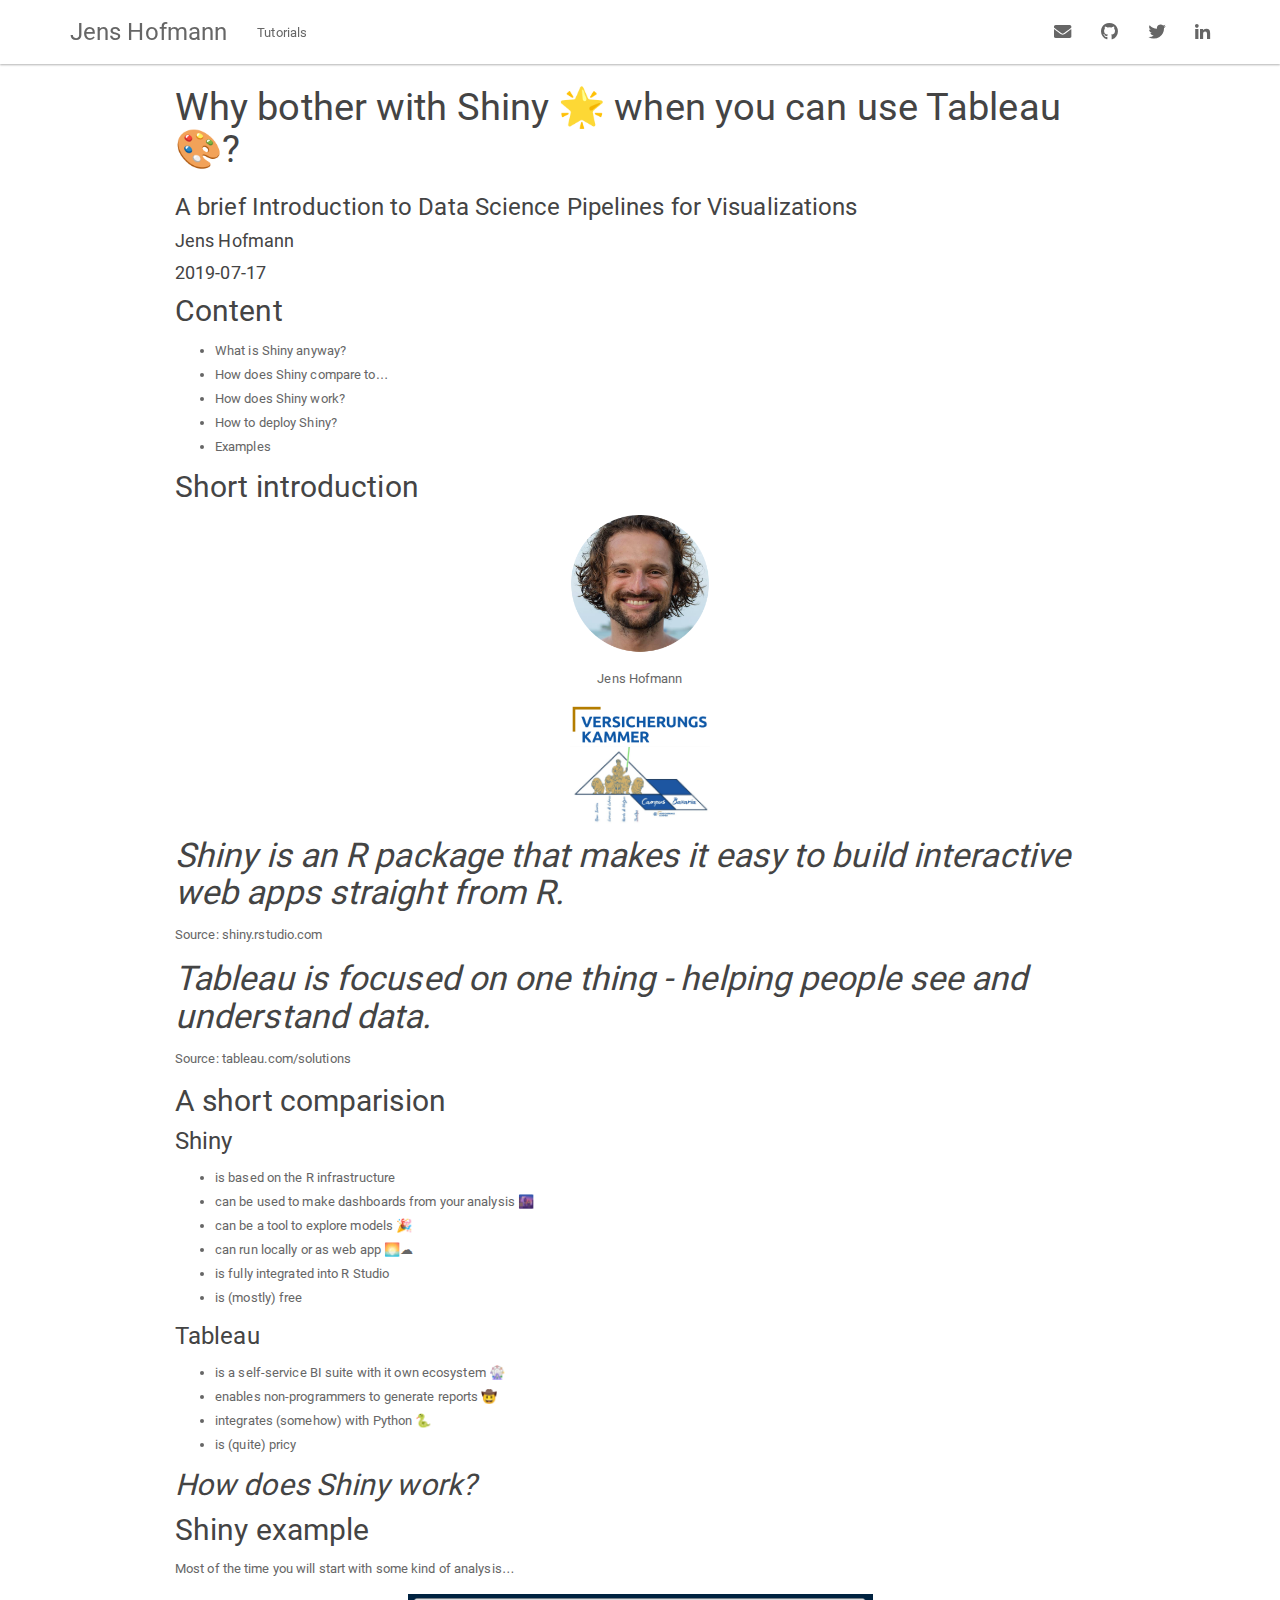
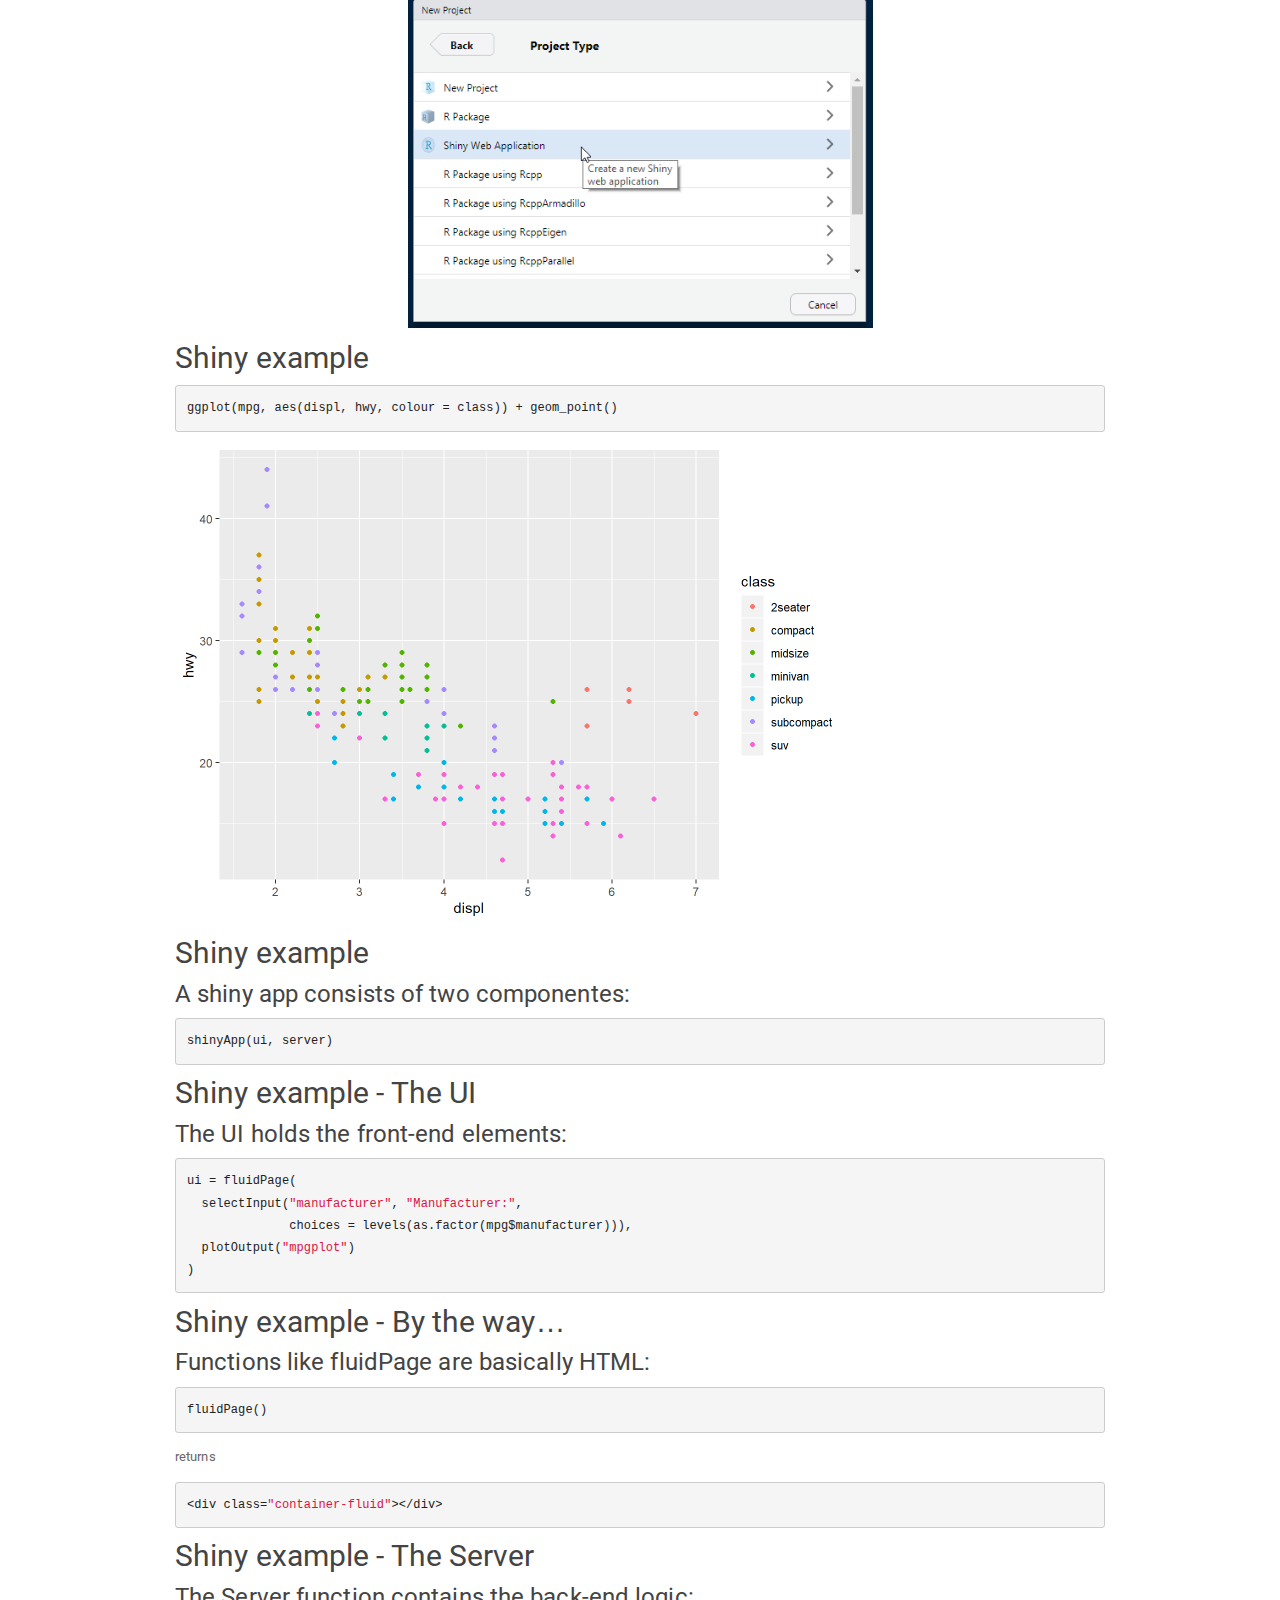
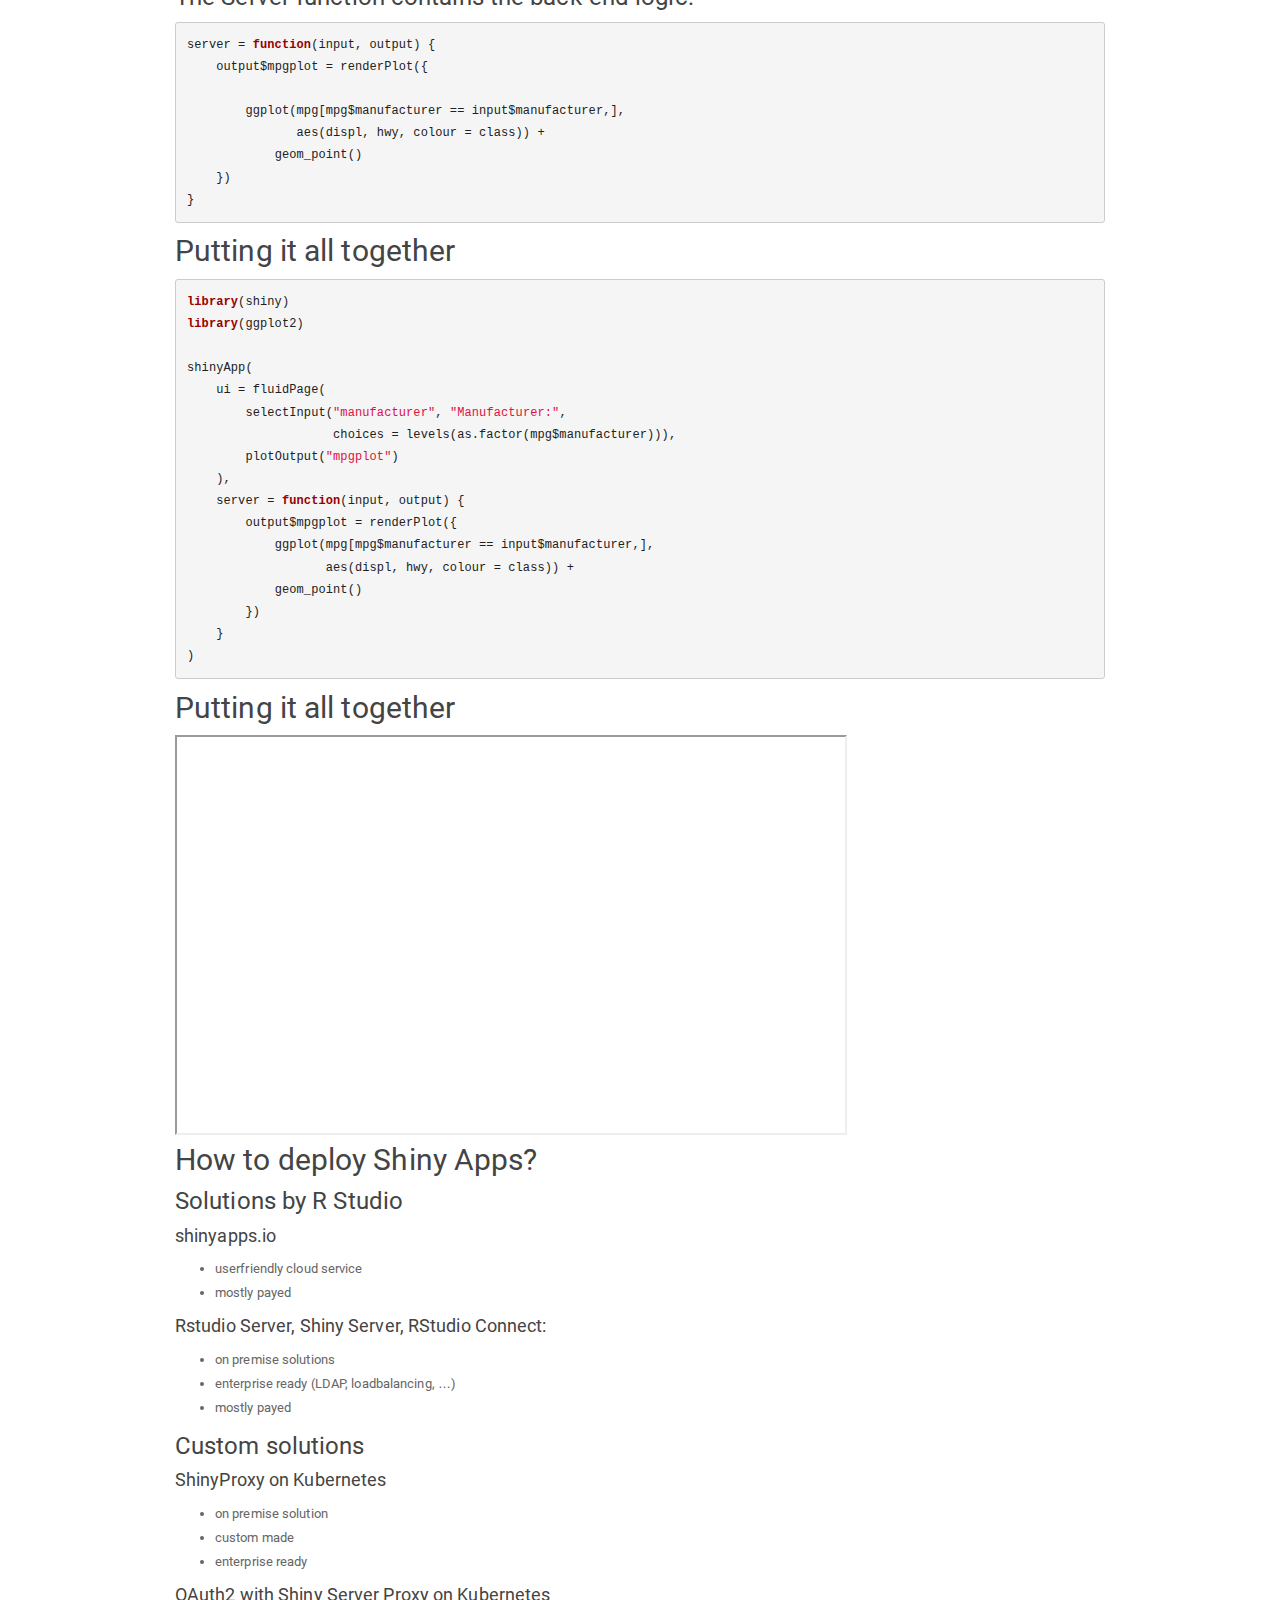
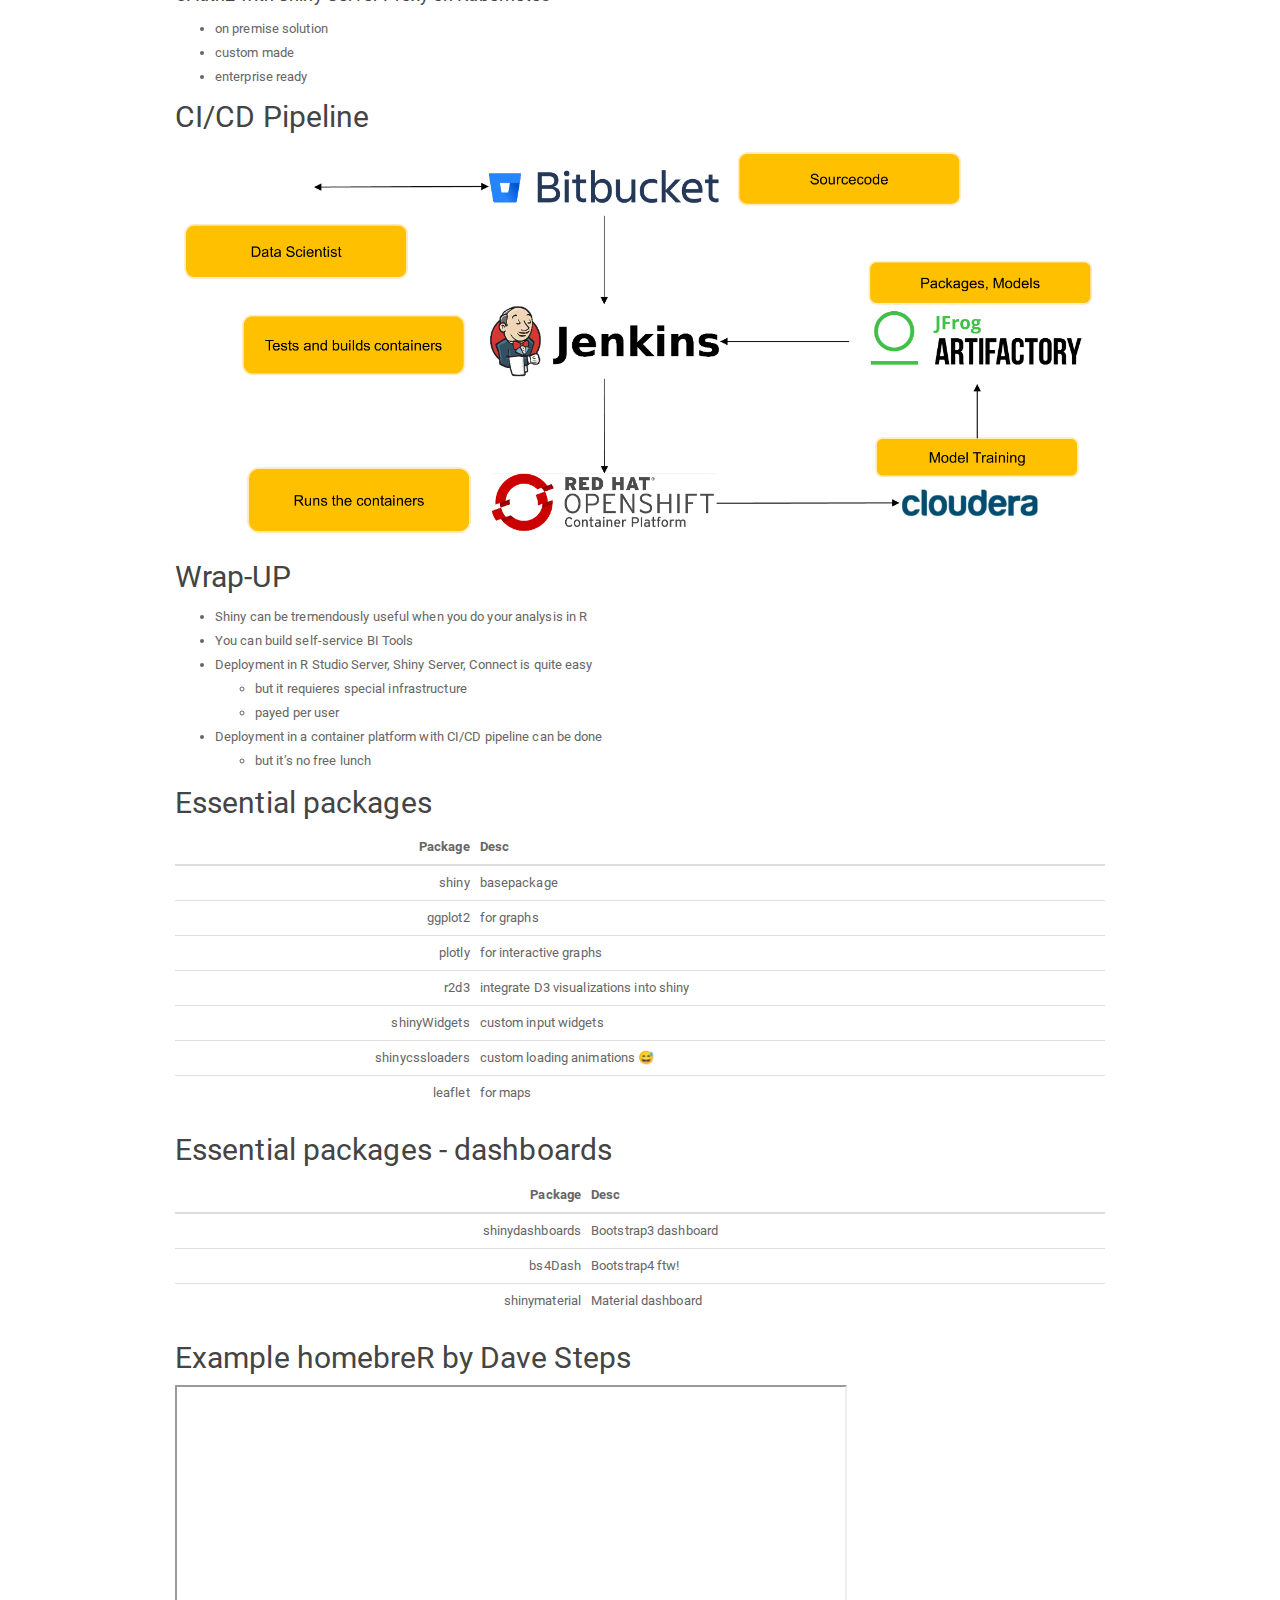
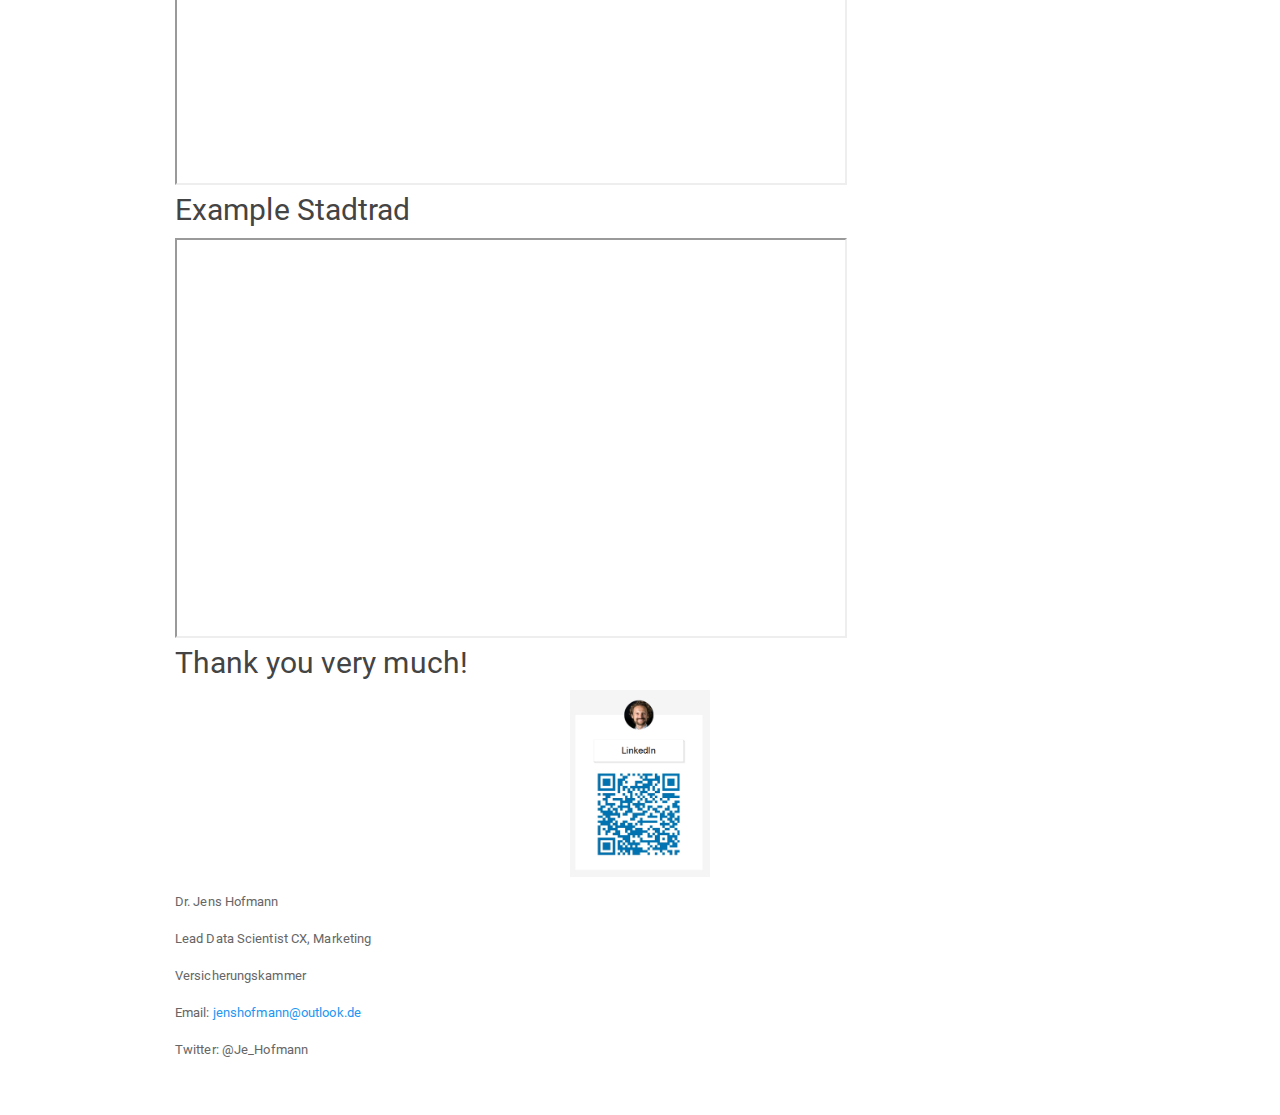
==== commit 10124707: "Added Stylsheet" ====
--- a/dataviz_shiny_published.html
+++ b/dataviz_shiny_published.html
@@ -73,7 +73,7 @@
 }
 </style>
 
-<link rel="stylesheet" href="styles.css" type="text/css" />
+<link rel="stylesheet" href="tutorial_style.css" type="text/css" />
 
 
 
--- a/tutorial_style.css
+++ b/tutorial_style.css
@@ -0,0 +1,9 @@
+div.main-container {
+  max-width: 75%;
+  margin-left: auto;
+  margin-right: auto;
+}
+
+.shiny-frame {
+  height: 600px;
+}